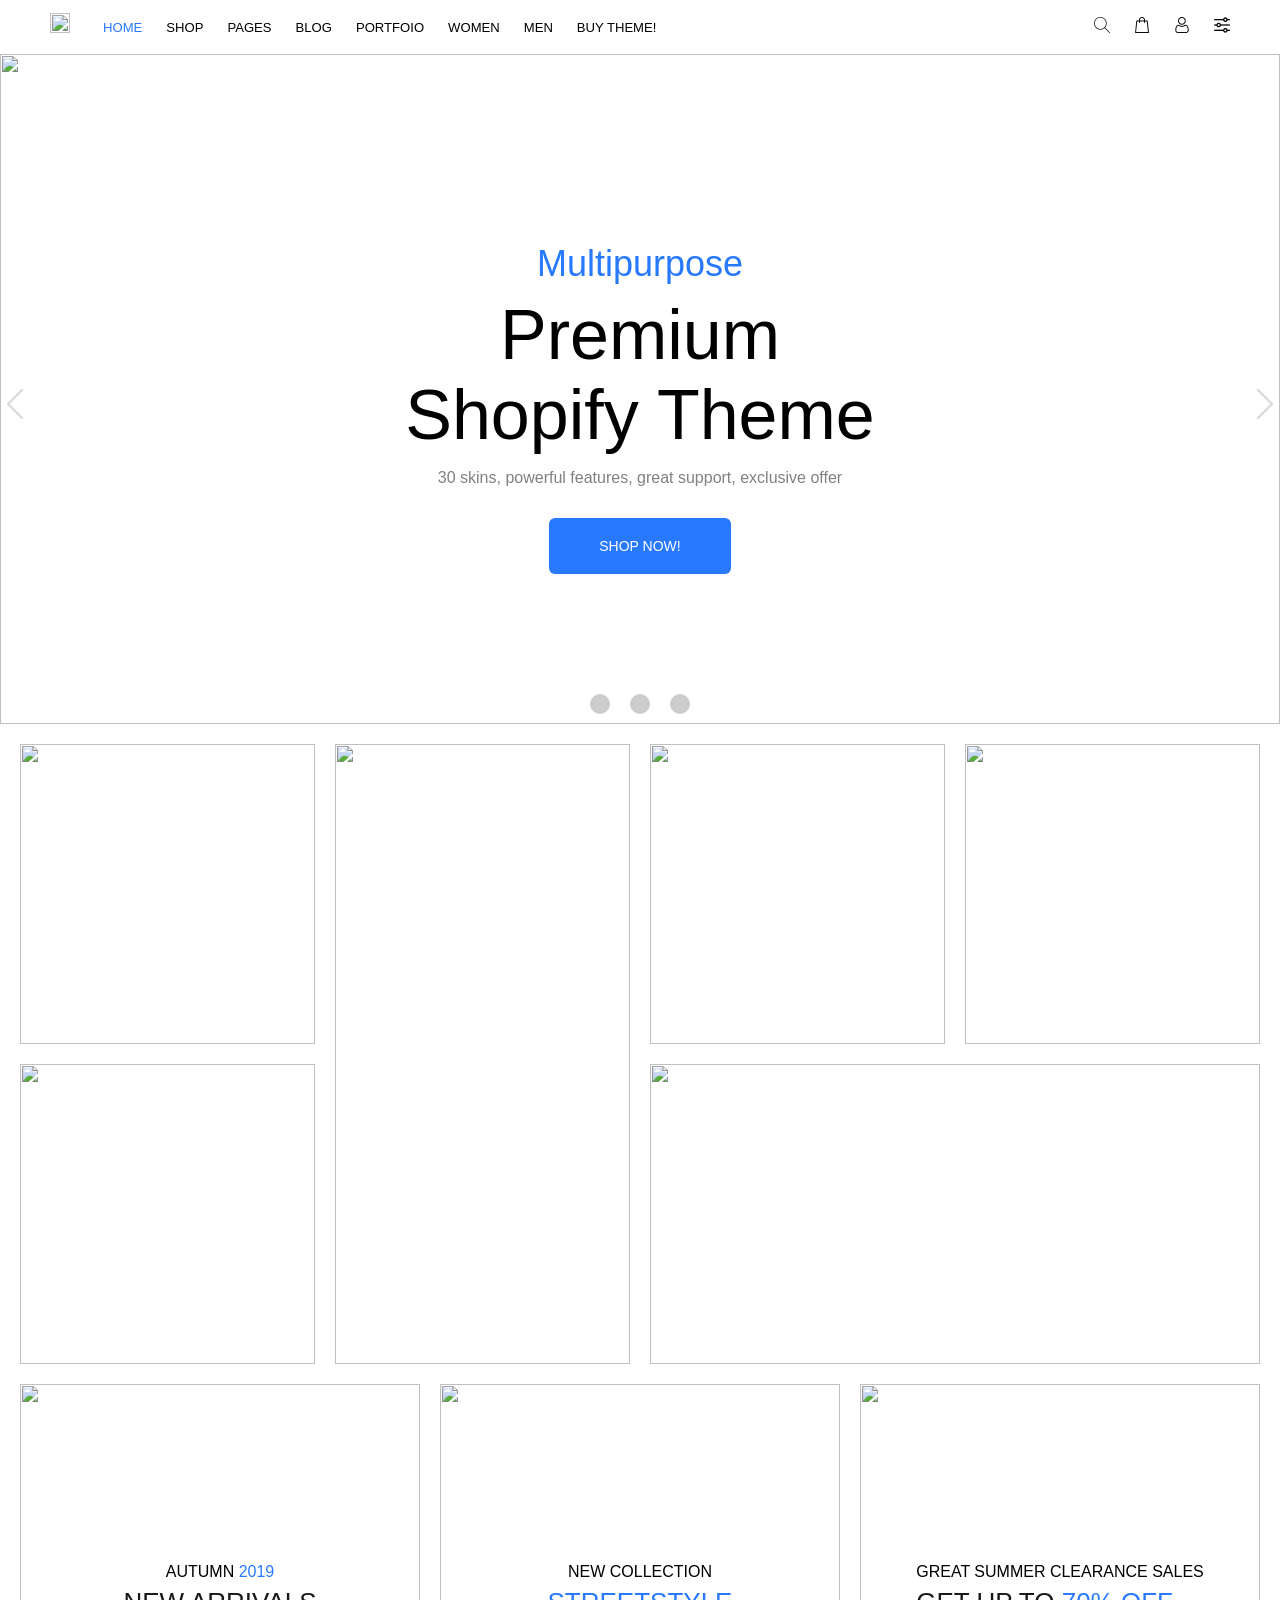
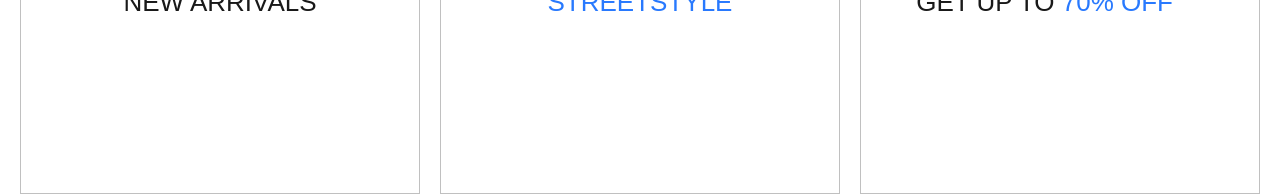
==== index.html @ a5b4224e "kiet baka" ====
<!DOCTYPE html>
<html lang="en">
  <head>
    <meta charset="UTF-8" />
    <meta http-equiv="X-UA-Compatible" content="IE=edge" />
    <meta name="viewport" content="width=device-width, initial-scale=1.0" />
    <title>Document</title>
    <link rel="stylesheet" href="style.css" />
    <link rel="stylesheet" href="font/flaticon.css" />
  </head>

  <body>
    <div class="header">
      <div class="header-container">
        <div class="header-holder">
          <div class="obj-logo">
            <a href="#" class="logo">
              <img
                src="https://cdn.shopify.com/s/files/1/0130/5041/3114/files/Logo_95x.png?v=1551529109"
                height="100%"
                width="100%"
              />
            </a>
          </div>

          <div class="obj-menu">
            <div class="menu-box">
              <nav>
                <ul>
                  <li>
                    <a href="#">home</a>

                    <div class="dropdown dropdown-home">
                      <div class="row1"></div>
                      <div class="row2">
                        <a href="#">
                          <img
                            src="https://cdn.shopify.com/s/files/1/0130/5041/3114/files/demo_mmb_1_1180x.jpg?v=1612439344"
                          />

                          <span class="row2-left">
                            Premium Customer
                            <br />
                            Support Service
                          </span>

                          <span class="row2-left-small">
                            from Power Elite Author P-themes
                          </span>
                        </a>

                        <a href="#">
                          <img
                            src="https://cdn.shopify.com/s/files/1/0130/5041/3114/files/demo_mmb_2_1180x.jpg?v=1612439344"
                          />

                          <span class="row2-right">Use Predefined Skin</span>

                          <span class="row2-right-small"
                            >to create your webstore quickly</span
                          >
                        </a>
                      </div>
                    </div>
                  </li>

                  <li>
                    <a href="#">shop</a>

                    <div class="dropdown dropdown-shop">
                      <div class="row1"></div>
                    </div>
                  </li>

                  <li class="pos">
                    <a href="#">pages</a>

                    <div class="dropdown dropdown-pages">
                      <div class="row1"></div>
                    </div>
                  </li>

                  <li class="pos">
                    <a href="#">blog</a>

                    <div class="dropdown dropdown-blog">
                      <div class="row1"></div>
                    </div>
                  </li>

                  <li class="pos">
                    <a href="#">portfoio</a>

                    <div class="dropdown dropdown-portfoio">
                      <div class="row1"></div>
                    </div>
                  </li>

                  <li>
                    <a href="#">women</a>

                    <div class="dropdown dropdown-women">
                      <div class="row1"></div>
                    </div>
                  </li>

                  <li>
                    <a href="#">men</a>

                    <div class="dropdown dropdown-men">
                      <div class="row1"></div>
                    </div>
                  </li>

                  <li class="pos">
                    <a href="#">buy theme!</a>

                    <div class="dropdown dropdown-buytheme">
                      <div class="row1"></div>
                    </div>
                  </li>
                </ul>
              </nav>
            </div>
          </div>

          <div class="obj-options">
            <div class="parent-box">
              <div class="box box-search">
                <div class="icon">
                  <a href="#"
                    ><i
                      class="flaticon-search"
                      style="transition: all 0.2s linear"
                      onmouseover="this.style.color='#2879fe'"
                      onmouseout="this.style.color='black'"
                    ></i>
                  </a>
                </div>

                <div class="drop drop1">
                  <p class="drop-search">search</p>
                </div>
              </div>
            </div>

            <div class="parent-box">
              <div class="box box-cart">
                <div class="icon">
                  <a href="#"
                    ><i
                      class="flaticon-shopping-bag"
                      style="transition: all 0.2s linear"
                      onmouseover="this.style.color='#2879fe'"
                      onmouseout="this.style.color='black'"
                    ></i>
                  </a>
                </div>

                <div class="drop drop2">
                  <p class="drop-cart">cart</p>
                </div>
              </div>
            </div>

            <div class="parent-box">
              <div class="box box-account">
                <div class="icon">
                  <a href="#"
                    ><i
                      class="flaticon-user"
                      style="transition: all 0.2s linear"
                      onmouseover="this.style.color='#2879fe'"
                      onmouseout="this.style.color='black'"
                    ></i>
                  </a>
                </div>

                <div class="drop drop3">
                  <p class="drop-user">my account</p>
                </div>
              </div>
            </div>

            <div class="parent-box">
              <div class="box box-settings">
                <div class="icon">
                  <a href="#"
                    ><i
                      class="flaticon-settings"
                      style="transition: all 0.2s linear"
                      onmouseover="this.style.color='#2879fe'"
                      onmouseout="this.style.color='black'"
                    ></i>
                  </a>
                </div>

                <div class="drop drop4">
                  <p class="drop-settings">settings</p>
                </div>
              </div>
            </div>
          </div>
        </div>
      </div>
    </div>

    <div class="slider">
      <div class="slider-image">
        <div class="image active">
          <img
            src="//cdn.shopify.com/s/files/1/0130/5041/3114/files/home1_01_9e9ee306-65ab-4e2e-9a19-c54fa8039f8a_x1024.png?v=1537467465"
            style="height: 100%; width: 100%"
          />

          <div class="middle-content middle-content1">
            <div class="first blue-text-color">multipurpose</div>

            <div class="second">
              premium<br />
              shopify theme
            </div>

            <div class="third grey-text-color">
              30 skins, powerful features, great support, exclusive offer
            </div>

            <div class="forth">
              <a href="#">shop now!</a>
            </div>
          </div>
        </div>

        <div class="image">
          <img
            src="//cdn.shopify.com/s/files/1/0130/5041/3114/files/home1_02_4c388999-0b9a-4a73-9fe7-1ca465ec8140_x1024.png?v=1537467468"
            style="height: 100%; width: 100%"
          />

          <div class="middle-content middle-content2">
            <div class="first white-text-color">ready to</div>

            <div class="second white-text-color">
              use unique<br />
              demos
            </div>

            <div class="third">Optimized for speed, website that sells</div>

            <div class="forth">
              <a href="#">shop now!</a>
            </div>
          </div>
        </div>

        <div class="image" style="overflow: hidden; display: inline-block">
          <div class="video-container">
            <video muted="false" autoplay loop>
              <source src="i_video.mp4" />
            </video>
          </div>

          <div class="middle-content middle-content3">
            <div class="first white-text-color">oberlo</div>

            <div class="second white-text-color">
              find products for<br />
              your shop
            </div>

            <div class="third white-text-color">
              Oberlo allows you to easily import dropshipped products directly
              into your ecommerce store
            </div>

            <div class="forth">
              <a href="#">shop now!</a>
            </div>
          </div>
        </div>
      </div>

      <span id="btn-prev"
        ><i
          class="flaticon-left-arrow"
          style="color: #a5a5a5"
          onmouseover="this.style.color='black'"
          onmouseout="this.style.color='#a5a5a5'"
        ></i
      ></span>

      <span id="btn-next"
        ><i
          class="flaticon-next"
          style="color: #a5a5a5"
          onmouseover="this.style.color='black'"
          onmouseout="this.style.color='#a5a5a5'"
        ></i
      ></span>

      <ul>
        <li></li>
        <li></li>
        <li></li>
      </ul>
    </div>

    <div class="body-content-container">
      <div class="demo1">
        <div class="demo1-container">
          <div class="item left">
            <div class="iteml left-1">
              <div class="iteml1 left-1-top">
                <a href="#"
                  ><img
                    src="https://cdn.shopify.com/s/files/1/0130/5041/3114/files/demo01_03_354x.jpg?v=1542298540%201x,//cdn.shopify.com/s/files/1/0130/5041/3114/files/demo01_03_708x.jpg?v=1542298540%202x"
                    width="100%"
                    height="100%"
                  />
                </a>
              </div>

              <div class="iteml1 left-1-bottom">
                <a href="#"
                  ><img
                    src="//cdn.shopify.com/s/files/1/0130/5041/3114/files/demo01_04_354x.jpg?v=1542298540 1x,//cdn.shopify.com/s/files/1/0130/5041/3114/files/demo01_04_708x.jpg?v=1542298540 2x"
                    width="100%"
                    height="100%"
                  />
                </a>
              </div>
            </div>

            <div class="iteml left-2">
              <a href="#"
                ><img
                  src="//cdn.shopify.com/s/files/1/0130/5041/3114/files/demo01_06_354x.jpg?v=1542298540 1x,//cdn.shopify.com/s/files/1/0130/5041/3114/files/demo01_06_708x.jpg?v=1542298540 2x"
                  width="100%"
                  height="100%"
                />
              </a>
            </div>
          </div>

          <div class="item right">
            <div class="itemr right-top">
              <div class="itemrt right-top-1">
                <a href="#"
                  ><img
                    src="//cdn.shopify.com/s/files/1/0130/5041/3114/files/demo01_05_354x.jpg?v=1542298540 1x,//cdn.shopify.com/s/files/1/0130/5041/3114/files/demo01_05_708x.jpg?v=1542298540 2x"
                    width="100%"
                    height="100%"
                  />
                </a>
              </div>

              <div class="itemrt right-top-2">
                <a href="#"
                  ><img
                    src="//cdn.shopify.com/s/files/1/0130/5041/3114/files/demo01_07_354x.jpg?v=1542298540 1x,//cdn.shopify.com/s/files/1/0130/5041/3114/files/demo01_07_708x.jpg?v=1542298540 2x"
                    width="100%"
                    height="100%"
                  />
                </a>
              </div>
            </div>

            <div class="itemr right-bottom">
              <a href="#"
                ><img
                  src="//cdn.shopify.com/s/files/1/0130/5041/3114/files/demo01_08_730x.jpg?v=1542298540 1x,//cdn.shopify.com/s/files/1/0130/5041/3114/files/demo01_08_1460x.jpg?v=1542298540 2x"
                  width="100%"
                  height="100%"
                />
              </a>
            </div>
          </div>
        </div>
      </div>

      <div class="demo2">
        <div class="demo2-container"></div>
      </div>

      <div class="demo3">
        <div class="demo3-container"></div>
      </div>
    </div>
  </body>
  <script src="https://ajax.googleapis.com/ajax/libs/jquery/3.5.1/jquery.min.js"></script>
  <script src="js.js"></script>
</html>
---- style.css ----
* {
  margin: 0;
  padding: 0;
  -webkit-box-sizing: border-box;
          box-sizing: border-box;
  color: black;
  font-family: "Hind", sans-serif;
}

a {
  text-decoration: none;
  outline: none;
  background-color: transparent;
}

li {
  list-style: none;
}

.white-text-color {
  color: white;
}

.blue-text-color {
  color: #2879fe;
}

.grey-text-color {
  color: grey;
}

@media (min-width: 576px) {
  .header-container {
    max-width: 546px;
  }
}

@media (min-width: 791px) {
  .header-container {
    max-width: 770px;
  }
}

@media (min-width: 1025px) {
  .header-container {
    max-width: 990px;
  }
}

@media (min-width: 1230px) {
  .header-container {
    max-width: 1200px;
  }
}

.header {
  position: relative;
}

.header .header-container {
  padding-right: 10px;
  padding-left: 10px;
  margin-right: auto;
  margin-left: auto;
}

.header .header-container .header-holder {
  display: -webkit-box;
  display: -ms-flexbox;
  display: flex;
  width: 100%;
  -ms-flex-wrap: wrap;
      flex-wrap: wrap;
  position: relative;
  -webkit-box-align: center;
      -ms-flex-align: center;
          align-items: center;
  -webkit-box-pack: justify;
      -ms-flex-pack: justify;
          justify-content: space-between;
}

.header .header-container .header-holder .obj-logo .logo {
  margin-top: 13px;
  margin-bottom: 17px;
  margin-right: 33px;
  display: -webkit-inline-box;
  display: -ms-inline-flexbox;
  display: inline-flex;
}

.header .header-container .header-holder .obj-menu {
  -webkit-box-flex: 2;
      -ms-flex: 2 1 auto;
          flex: 2 1 auto;
}

.header .header-container .header-holder .obj-menu .menu-box {
  padding-top: 0;
  padding-bottom: 0;
  display: inline-block;
}

.header .header-container .header-holder .obj-menu .menu-box nav ul {
  display: -webkit-box;
  display: -ms-flexbox;
  display: flex;
}

.header .header-container .header-holder .obj-menu .menu-box nav ul .pos {
  position: relative;
}

.header .header-container .header-holder .obj-menu .menu-box nav ul li {
  display: inline-block;
}

.header .header-container .header-holder .obj-menu .menu-box nav ul li:first-child a {
  padding-left: 0;
  color: #2879fe;
}

.header .header-container .header-holder .obj-menu .menu-box nav ul li:last-child a {
  padding-right: 0;
}

.header .header-container .header-holder .obj-menu .menu-box nav ul li:hover .dropdown {
  opacity: 1;
  visibility: visible;
}

.header .header-container .header-holder .obj-menu .menu-box nav ul li a {
  display: -webkit-inline-box;
  display: -ms-inline-flexbox;
  display: inline-flex;
  -webkit-transition: all 0.2s linear;
  transition: all 0.2s linear;
  font-size: 13.1px;
  padding: 8px 12px;
  color: black;
  white-space: nowrap;
  text-transform: uppercase;
}

.header .header-container .header-holder .obj-menu .menu-box nav ul li a:hover {
  color: #2879fe;
}

.header .header-container .header-holder .obj-menu .menu-box nav ul li .dropdown {
  background-color: white;
  position: absolute;
  left: 0;
  height: auto;
  top: 80%;
  z-index: 2;
  padding: 33px 39px 39px 39px;
  -webkit-box-shadow: 0 0 10px 0 rgba(0, 0, 0, 0.08);
          box-shadow: 0 0 10px 0 rgba(0, 0, 0, 0.08);
  display: -webkit-box;
  display: -ms-flexbox;
  display: flex;
  -webkit-box-pack: justify;
      -ms-flex-pack: justify;
          justify-content: space-between;
  -webkit-box-orient: vertical;
  -webkit-box-direction: normal;
      -ms-flex-direction: column;
          flex-direction: column;
  overflow-x: hidden;
  opacity: 0;
  visibility: hidden;
  -webkit-transition: 0.2s;
  transition: 0.2s;
}

.header .header-container .header-holder .obj-menu .menu-box nav ul li .dropdown .row1 {
  display: -webkit-box;
  display: -ms-flexbox;
  display: flex;
  -webkit-box-pack: justify;
      -ms-flex-pack: justify;
          justify-content: space-between;
}

.header .header-container .header-holder .obj-menu .menu-box nav ul li .dropdown .row1 .col .col-title {
  margin-bottom: 15px;
}

.header .header-container .header-holder .obj-menu .menu-box nav ul li .dropdown .row1 .col .col-title a {
  text-transform: uppercase;
  color: black;
  padding: 0;
  margin: 0;
}

.header .header-container .header-holder .obj-menu .menu-box nav ul li .dropdown .row1 .col .col-title a:hover {
  color: #2879fe;
}

.header .header-container .header-holder .obj-menu .menu-box nav ul li .dropdown .row1 .col .megaMenu {
  display: -webkit-box;
  display: -ms-flexbox;
  display: flex;
  -webkit-box-orient: vertical;
  -webkit-box-direction: normal;
      -ms-flex-direction: column;
          flex-direction: column;
}

.header .header-container .header-holder .obj-menu .menu-box nav ul li .dropdown .row1 .col .megaMenu li {
  padding: 5px 0;
}

.header .header-container .header-holder .obj-menu .menu-box nav ul li .dropdown .row1 .col .megaMenu li:first-child {
  padding-top: 0;
}

.header .header-container .header-holder .obj-menu .menu-box nav ul li .dropdown .row1 .col .megaMenu li:last-child {
  padding-bottom: 0;
}

.header .header-container .header-holder .obj-menu .menu-box nav ul li .dropdown .row1 .col .megaMenu li a {
  display: block;
  padding: 0 0;
  position: relative;
}

.header .header-container .header-holder .obj-menu .menu-box nav ul li .dropdown .row1 .col .megaMenu li a .pr-span {
  display: block;
  padding-right: 20px;
  line-height: 19px;
  text-transform: capitalize;
  color: #777777;
  white-space: initial;
}

.header .header-container .header-holder .obj-menu .menu-box nav ul li .dropdown .row1 .col .megaMenu li a .pr-span:hover {
  color: #2879fe;
}

.header .header-container .header-holder .obj-menu .menu-box nav ul li .dropdown .row1 .col .megaMenu li a .pr-span .special-span {
  padding: 2px 4px;
  border-radius: 3px;
}

.header .header-container .header-holder .obj-menu .menu-box nav ul li .dropdown .row1 .col .megaMenu li a img {
  opacity: 0;
  visibility: hidden;
  position: absolute;
  top: -4px;
  right: -15%;
  z-index: 3;
  max-width: 141px;
}

.header .header-container .header-holder .obj-menu .menu-box nav ul li .dropdown .row1 .col .megaMenu li:hover a img {
  opacity: 1;
  visibility: visible;
}

.header .header-container .header-holder .obj-menu .menu-box nav ul li .dropdown .row2 {
  margin-top: 35px;
  display: -webkit-box;
  display: -ms-flexbox;
  display: flex;
  -webkit-box-pack: justify;
      -ms-flex-pack: justify;
          justify-content: space-between;
}

.header .header-container .header-holder .obj-menu .menu-box nav ul li .dropdown .row2 a {
  position: relative;
  -ms-flex-preferred-size: 48%;
      flex-basis: 48%;
  margin: 0;
  padding: 0;
  -webkit-transition: none;
  transition: none;
}

.header .header-container .header-holder .obj-menu .menu-box nav ul li .dropdown .row2 a img {
  width: 100%;
  height: 100%;
}

.header .header-container .header-holder .obj-menu .menu-box nav ul li .dropdown .row2 a .row2-left {
  position: absolute;
  left: 6%;
  top: 16%;
  font-size: 28px;
}

.header .header-container .header-holder .obj-menu .menu-box nav ul li .dropdown .row2 a .row2-left-small {
  position: absolute;
  font-size: 16px;
  left: 6%;
  top: 70%;
}

.header .header-container .header-holder .obj-menu .menu-box nav ul li .dropdown .row2 a .row2-right {
  position: absolute;
  font-size: 32px;
  left: 5%;
  top: 28%;
}

.header .header-container .header-holder .obj-menu .menu-box nav ul li .dropdown .row2 a .row2-right-small {
  position: absolute;
  font-size: 16px;
  left: 6%;
  top: 56%;
}

.header .header-container .header-holder .obj-menu .menu-box nav ul li .dropdown-home {
  width: 100%;
  overflow-y: scroll;
}

.header .header-container .header-holder .obj-menu .menu-box nav ul li .dropdown-shop {
  width: 100%;
}

.header .header-container .header-holder .obj-menu .menu-box nav ul li .dropdown-pages {
  width: 285px;
  top: 100%;
  left: -40%;
}

.header .header-container .header-holder .obj-menu .menu-box nav ul li .dropdown-pages .row1 .col-title {
  display: none;
}

.header .header-container .header-holder .obj-menu .menu-box nav ul li .dropdown-blog {
  height: 458px;
  width: 286px;
  top: 100%;
  left: -45%;
}

.header .header-container .header-holder .obj-menu .menu-box nav ul li .dropdown-blog .row1 {
  height: 100%;
  -webkit-box-orient: vertical;
  -webkit-box-direction: normal;
      -ms-flex-direction: column;
          flex-direction: column;
}

.header .header-container .header-holder .obj-menu .menu-box nav ul li .dropdown-portfoio {
  height: 400px;
  top: 100%;
  left: -35%;
  width: 287px;
}

.header .header-container .header-holder .obj-menu .menu-box nav ul li .dropdown-portfoio .row1 {
  height: 100%;
  -webkit-box-orient: vertical;
  -webkit-box-direction: normal;
      -ms-flex-direction: column;
          flex-direction: column;
}

.header .header-container .header-holder .obj-menu .menu-box nav ul li .dropdown-women {
  width: 100%;
}

.header .header-container .header-holder .obj-menu .menu-box nav ul li .dropdown-men {
  width: 100%;
}

.header .header-container .header-holder .obj-menu .menu-box nav ul li .dropdown-buytheme {
  width: 256px;
  top: 100%;
  left: -33%;
}

.header .header-container .header-holder .obj-menu .menu-box nav ul li .dropdown-buytheme .row1 .col-title {
  display: none;
}

.header .header-container .header-holder .obj-options {
  display: -webkit-box;
  display: -ms-flexbox;
  display: flex;
  -webkit-box-pack: justify;
      -ms-flex-pack: justify;
          justify-content: space-between;
  -webkit-box-align: center;
      -ms-flex-align: center;
          align-items: center;
}

.header .header-container .header-holder .obj-options .parent-box:first-child .box .icon a i {
  padding-left: 0;
}

.header .header-container .header-holder .obj-options .parent-box:last-child .box .icon a i {
  padding-right: 0;
}

.header .header-container .header-holder .obj-options .parent-box .box {
  position: relative;
}

.header .header-container .header-holder .obj-options .parent-box .box:hover .drop {
  opacity: 1;
  visibility: visible;
}

.header .header-container .header-holder .obj-options .parent-box .box .icon a {
  display: -webkit-inline-box;
  display: -ms-inline-flexbox;
  display: inline-flex;
  font-size: 16px;
}

.header .header-container .header-holder .obj-options .parent-box .box .icon a i {
  padding: 8px 12px;
}

.header .header-container .header-holder .obj-options .parent-box .box .drop {
  position: absolute;
  background-color: white;
  border-radius: 4px;
  opacity: 0;
  z-index: 2;
  visibility: hidden;
  bottom: -75%;
  -webkit-transform: translate(-50%, 50%);
          transform: translate(-50%, 50%);
}

.header .header-container .header-holder .obj-options .parent-box .box .drop p {
  white-space: nowrap;
  text-transform: capitalize;
  position: relative;
  padding: 4px 8px;
  font-size: small;
}

.header .header-container .header-holder .obj-options .parent-box .box .drop p::before, .header .header-container .header-holder .obj-options .parent-box .box .drop p::after {
  position: absolute;
  content: "";
  height: 10px;
  width: 10px;
  -webkit-transform: rotate(45deg);
          transform: rotate(45deg);
  background-color: white;
}

.header .header-container .header-holder .obj-options .parent-box .box .drop p::after {
  width: 14.14213562373095px;
  height: 7.061067811865475px;
  -webkit-transform: none;
          transform: none;
  background-color: white;
}

.header .header-container .header-holder .obj-options .parent-box .box .drop1 {
  left: 33%;
}

.header .header-container .header-holder .obj-options .parent-box .box .drop1 .drop-search::before, .header .header-container .header-holder .obj-options .parent-box .box .drop1 .drop-search::after {
  top: -25%;
  left: 40%;
}

.header .header-container .header-holder .obj-options .parent-box .box .drop1 .drop-search::after {
  top: 0;
  left: 36%;
}

.header .header-container .header-holder .obj-options .parent-box .box .drop2 {
  left: 45%;
}

.header .header-container .header-holder .obj-options .parent-box .box .drop2 .drop-cart::before, .header .header-container .header-holder .obj-options .parent-box .box .drop2 .drop-cart::after {
  top: -25%;
  left: 40%;
}

.header .header-container .header-holder .obj-options .parent-box .box .drop2 .drop-cart::after {
  top: 0;
  left: 35%;
}

.header .header-container .header-holder .obj-options .parent-box .box .drop3 {
  left: 60%;
}

.header .header-container .header-holder .obj-options .parent-box .box .drop3 .drop-user::before, .header .header-container .header-holder .obj-options .parent-box .box .drop3 .drop-user::after {
  top: -25%;
  left: 40%;
}

.header .header-container .header-holder .obj-options .parent-box .box .drop3 .drop-user::after {
  top: 0;
  left: 38%;
}

.header .header-container .header-holder .obj-options .parent-box .box .drop4 {
  left: 75%;
}

.header .header-container .header-holder .obj-options .parent-box .box .drop4 .drop-settings::before, .header .header-container .header-holder .obj-options .parent-box .box .drop4 .drop-settings::after {
  top: -25%;
  left: 40%;
}

.header .header-container .header-holder .obj-options .parent-box .box .drop4 .drop-settings::after {
  top: 0;
  left: 36%;
}

.slider {
  height: 670px;
  position: relative;
  overflow-x: hidden;
}

.slider .slider-image {
  height: 100%;
  overflow: hidden;
}

.slider .slider-image .image {
  width: 100%;
  height: 100%;
  position: absolute;
  top: 0px;
  left: 0px;
  opacity: 0;
  visibility: hidden;
}

.slider .slider-image .image .middle-content {
  position: absolute;
  top: 50%;
  left: 50%;
  -webkit-transform: translate(-50%, -50%);
          transform: translate(-50%, -50%);
  display: -webkit-box;
  display: -ms-flexbox;
  display: flex;
  -webkit-box-pack: justify;
      -ms-flex-pack: justify;
          justify-content: space-between;
  padding-top: 20px;
  -webkit-box-orient: vertical;
  -webkit-box-direction: normal;
      -ms-flex-direction: column;
          flex-direction: column;
  -webkit-box-align: center;
      -ms-flex-align: center;
          align-items: center;
  width: auto;
  height: auto;
  white-space: normal;
}

.slider .slider-image .image .middle-content .first {
  font-size: 36px;
  text-transform: capitalize;
}

.slider .slider-image .image .middle-content .second {
  margin-top: -30px;
  text-transform: capitalize;
  font-size: 70px;
  text-align: center;
}

.slider .slider-image .image .middle-content .third {
  margin-top: -25px;
  font-size: 16px;
}

.slider .slider-image .image .middle-content .forth {
  margin-top: 10px;
}

.slider .slider-image .image .middle-content .forth a {
  text-transform: uppercase;
  font-size: 14px;
  text-align: center;
  outline: none;
  padding: 20px 50px;
  color: white;
  background: #2879fe;
  border-radius: 6px;
  text-decoration: none;
}

.slider .slider-image .image .middle-content .forth a:hover {
  background-color: #2267d8;
}

.slider .slider-image .image .video-container {
  position: relative;
  padding-top: 56.25%;
}

.slider .slider-image .image .video-container video {
  position: absolute;
  top: 0;
  left: 0;
  height: 100%;
}

.slider .slider-image .image .middle-content1 {
  width: 470px;
  height: 332px;
}

.slider .slider-image .image .middle-content2 {
  width: 454px;
  height: 332px;
}

.slider .slider-image .image .middle-content3 {
  width: 647px;
  height: 332px;
}

.slider .slider-image .active {
  opacity: 1;
  visibility: visible;
}

.slider .slider-image .x-to-left {
  -webkit-animation: x-to-left 1s forwards;
          animation: x-to-left 1s forwards;
}

.slider .slider-image .left-to-x {
  -webkit-animation: left-to-x 1s forwards;
          animation: left-to-x 1s forwards;
}

.slider .slider-image .x-to-right {
  -webkit-animation: x-to-right 1s forwards;
          animation: x-to-right 1s forwards;
}

.slider .slider-image .right-to-x {
  -webkit-animation: right-to-x 1s forwards;
          animation: right-to-x 1s forwards;
}

.slider span {
  opacity: 0.4;
  font-size: 30px;
  position: absolute;
}

.slider span i {
  -webkit-transition: 0.5s;
  transition: 0.5s;
}

.slider #btn-prev {
  top: 50%;
  left: 0%;
  z-index: 3;
  cursor: pointer;
}

.slider #btn-next {
  top: 50%;
  right: 0%;
  z-index: 3;
  cursor: pointer;
}

.slider ul {
  position: absolute;
  z-index: 3;
  width: 100px;
  bottom: 10px;
  left: 50%;
  -webkit-transform: translateX(-50%);
          transform: translateX(-50%);
  display: -webkit-box;
  display: -ms-flexbox;
  display: flex;
  -webkit-box-pack: justify;
      -ms-flex-pack: justify;
          justify-content: space-between;
}

.slider ul li {
  width: 20px;
  height: 20px;
  border-radius: 50%;
  background-color: rgba(0, 0, 0, 0.2);
  list-style: none;
  cursor: pointer;
  -webkit-transition: 0.6s;
  transition: 0.6s;
}

.slider ul li:hover {
  background-color: rgba(0, 0, 0, 0.3);
}

@-webkit-keyframes x-to-left {
  from {
    -webkit-transform: translateX(0%);
            transform: translateX(0%);
  }
  to {
    -webkit-transform: translateX(-100%);
            transform: translateX(-100%);
  }
}

@keyframes x-to-left {
  from {
    -webkit-transform: translateX(0%);
            transform: translateX(0%);
  }
  to {
    -webkit-transform: translateX(-100%);
            transform: translateX(-100%);
  }
}

@-webkit-keyframes left-to-x {
  from {
    -webkit-transform: translateX(100%);
            transform: translateX(100%);
  }
  to {
    -webkit-transform: translateX(0%);
            transform: translateX(0%);
  }
}

@keyframes left-to-x {
  from {
    -webkit-transform: translateX(100%);
            transform: translateX(100%);
  }
  to {
    -webkit-transform: translateX(0%);
            transform: translateX(0%);
  }
}

@-webkit-keyframes x-to-right {
  from {
    -webkit-transform: translateX(0%);
            transform: translateX(0%);
  }
  to {
    -webkit-transform: translateX(100%);
            transform: translateX(100%);
  }
}

@keyframes x-to-right {
  from {
    -webkit-transform: translateX(0%);
            transform: translateX(0%);
  }
  to {
    -webkit-transform: translateX(100%);
            transform: translateX(100%);
  }
}

@-webkit-keyframes right-to-x {
  from {
    -webkit-transform: translateX(-100%);
            transform: translateX(-100%);
  }
  to {
    -webkit-transform: translateX(0%);
            transform: translateX(0%);
  }
}

@keyframes right-to-x {
  from {
    -webkit-transform: translateX(-100%);
            transform: translateX(-100%);
  }
  to {
    -webkit-transform: translateX(0%);
            transform: translateX(0%);
  }
}

.body-content-container {
  margin: 0 20px;
}

.body-content-container .demo1 {
  margin-top: 20px;
}

.body-content-container .demo1 .demo1-container {
  display: -webkit-box;
  display: -ms-flexbox;
  display: flex;
  -webkit-box-pack: justify;
      -ms-flex-pack: justify;
          justify-content: space-between;
}

.body-content-container .demo1 .demo1-container .item {
  -ms-flex-preferred-size: calc(100% / 2);
      flex-basis: calc(100% / 2);
  margin-right: 20px;
}

.body-content-container .demo1 .demo1-container .item:last-child {
  margin-right: 0;
}

.body-content-container .demo1 .demo1-container .left {
  height: 620px;
  display: -webkit-box;
  display: -ms-flexbox;
  display: flex;
  -webkit-box-pack: justify;
      -ms-flex-pack: justify;
          justify-content: space-between;
}

.body-content-container .demo1 .demo1-container .left .iteml {
  -ms-flex-preferred-size: calc(100% / 2);
      flex-basis: calc(100% / 2);
  margin-right: 20px;
  overflow: hidden;
}

.body-content-container .demo1 .demo1-container .left .iteml:last-child {
  margin-right: 0;
}

.body-content-container .demo1 .demo1-container .left .iteml a img {
  -webkit-transition: 2s;
  transition: 2s;
}

.body-content-container .demo1 .demo1-container .left .iteml a img:hover {
  -webkit-transform: scale(1.1);
          transform: scale(1.1);
}

.body-content-container .demo1 .demo1-container .left .left-1 {
  display: -webkit-box;
  display: -ms-flexbox;
  display: flex;
  -webkit-box-orient: vertical;
  -webkit-box-direction: normal;
      -ms-flex-direction: column;
          flex-direction: column;
  -webkit-box-pack: justify;
      -ms-flex-pack: justify;
          justify-content: space-between;
}

.body-content-container .demo1 .demo1-container .left .left-1 .iteml1 {
  -ms-flex-preferred-size: calc(100% / 2);
      flex-basis: calc(100% / 2);
  margin-bottom: 20px;
  overflow: hidden;
}

.body-content-container .demo1 .demo1-container .left .left-1 .iteml1:last-child {
  margin-bottom: 0;
}

.body-content-container .demo1 .demo1-container .left .left-1 .iteml1 a img {
  -webkit-transition: 2s;
  transition: 2s;
}

.body-content-container .demo1 .demo1-container .left .left-1 .iteml1 a img:hover {
  -webkit-transform: scale(1.1);
          transform: scale(1.1);
}

.body-content-container .demo1 .demo1-container .right {
  height: 620px;
  display: -webkit-box;
  display: -ms-flexbox;
  display: flex;
  -webkit-box-orient: vertical;
  -webkit-box-direction: normal;
      -ms-flex-direction: column;
          flex-direction: column;
  -webkit-box-pack: justify;
      -ms-flex-pack: justify;
          justify-content: space-between;
}

.body-content-container .demo1 .demo1-container .right .itemr {
  -ms-flex-preferred-size: calc(100% / 2);
      flex-basis: calc(100% / 2);
  margin-bottom: 20px;
  overflow: hidden;
}

.body-content-container .demo1 .demo1-container .right .itemr:last-child {
  margin-bottom: 0;
}

.body-content-container .demo1 .demo1-container .right .itemr a img {
  -webkit-transition: 2s;
  transition: 2s;
}

.body-content-container .demo1 .demo1-container .right .itemr a img:hover {
  -webkit-transform: scale(1.1);
          transform: scale(1.1);
}

.body-content-container .demo1 .demo1-container .right .right-top {
  display: -webkit-box;
  display: -ms-flexbox;
  display: flex;
  -webkit-box-pack: justify;
      -ms-flex-pack: justify;
          justify-content: space-between;
}

.body-content-container .demo1 .demo1-container .right .right-top .itemrt {
  -ms-flex-preferred-size: calc(100% / 2);
      flex-basis: calc(100% / 2);
  overflow: hidden;
  margin-right: 20px;
}

.body-content-container .demo1 .demo1-container .right .right-top .itemrt:last-child {
  margin-right: 0;
}

.body-content-container .demo1 .demo1-container .right .right-top .itemrt a img {
  -webkit-transition: 2s;
  transition: 2s;
}

.body-content-container .demo1 .demo1-container .right .right-top .itemrt a img:hover {
  -webkit-transform: scale(1.1);
          transform: scale(1.1);
}

.body-content-container .demo3 {
  margin-top: 20px;
}

.body-content-container .demo3 .demo3-container {
  display: -webkit-box;
  display: -ms-flexbox;
  display: flex;
  -webkit-box-pack: justify;
      -ms-flex-pack: justify;
          justify-content: space-between;
}

.body-content-container .demo3 .demo3-container .image {
  -ms-flex-preferred-size: calc(100% / 3);
      flex-basis: calc(100% / 3);
  height: 410px;
  position: relative;
  overflow: hidden;
  margin-right: 20px;
}

.body-content-container .demo3 .demo3-container .image:last-child {
  margin-right: 0;
}

.body-content-container .demo3 .demo3-container .image a {
  display: block;
  z-index: 2;
  position: relative;
  width: 100%;
  height: 100%;
}

.body-content-container .demo3 .demo3-container .image a .product-description {
  display: -webkit-box;
  display: -ms-flexbox;
  display: flex;
  -webkit-box-pack: center;
      -ms-flex-pack: center;
          justify-content: center;
  -webkit-box-align: center;
      -ms-flex-align: center;
          align-items: center;
  height: 100%;
  width: 100%;
  position: absolute;
  left: 0;
  top: 0;
  z-index: 1;
}

.body-content-container .demo3 .demo3-container .image a .product-description:hover .product-content {
  -webkit-transform: scale(1.2);
          transform: scale(1.2);
}

.body-content-container .demo3 .demo3-container .image a .product-description:hover + img {
  -webkit-transform: scale(1.1);
          transform: scale(1.1);
}

.body-content-container .demo3 .demo3-container .image a .product-description .product-content {
  height: auto;
  width: auto;
  background-color: rgba(255, 255, 255, 0.9);
  border-radius: 6px;
  padding: 27px;
  -webkit-transition: 0.5s;
  transition: 0.5s;
}

.body-content-container .demo3 .demo3-container .image a .product-description .product-content .title-small {
  text-transform: uppercase;
  font-size: 16px;
  font-weight: 500;
  line-height: 26px;
  text-align: center;
}

.body-content-container .demo3 .demo3-container .image a .product-description .product-content .title-large {
  color: #191919;
  text-transform: uppercase;
  font-weight: 500;
  font-size: 26px;
  line-height: 34px;
}

.body-content-container .demo3 .demo3-container .image a img {
  -webkit-transition: 2s;
  transition: 2s;
  width: 100%;
  height: 100%;
}
/*# sourceMappingURL=style.css.map */
---- font/flaticon.css ----
@charset "UTF-8";
@font-face {
  font-family: "flaticon";
  src: url("./flaticon.ttf?5146cef5cb9421090a6cb1ea6bc53397") format("truetype"), url("./flaticon.woff?5146cef5cb9421090a6cb1ea6bc53397") format("woff"), url("./flaticon.woff2?5146cef5cb9421090a6cb1ea6bc53397") format("woff2"), url("./flaticon.eot?5146cef5cb9421090a6cb1ea6bc53397#iefix") format("embedded-opentype"), url("./flaticon.svg?5146cef5cb9421090a6cb1ea6bc53397#flaticon") format("svg");
}

i[class^="flaticon-"]:before, i[class*=" flaticon-"]:before {
  font-family: flaticon !important;
  font-style: normal;
  font-weight: normal !important;
  font-variant: normal;
  text-transform: none;
  line-height: 1;
  -webkit-font-smoothing: antialiased;
  -moz-osx-font-smoothing: grayscale;
}

.flaticon-left-arrow:before {
  content: "";
}

.flaticon-next:before {
  content: "";
}

.flaticon-search:before {
  content: "";
}

.flaticon-settings:before {
  content: "";
}

.flaticon-shopping-bag:before {
  content: "";
}

.flaticon-user:before {
  content: "";
}
/*# sourceMappingURL=flaticon.css.map */
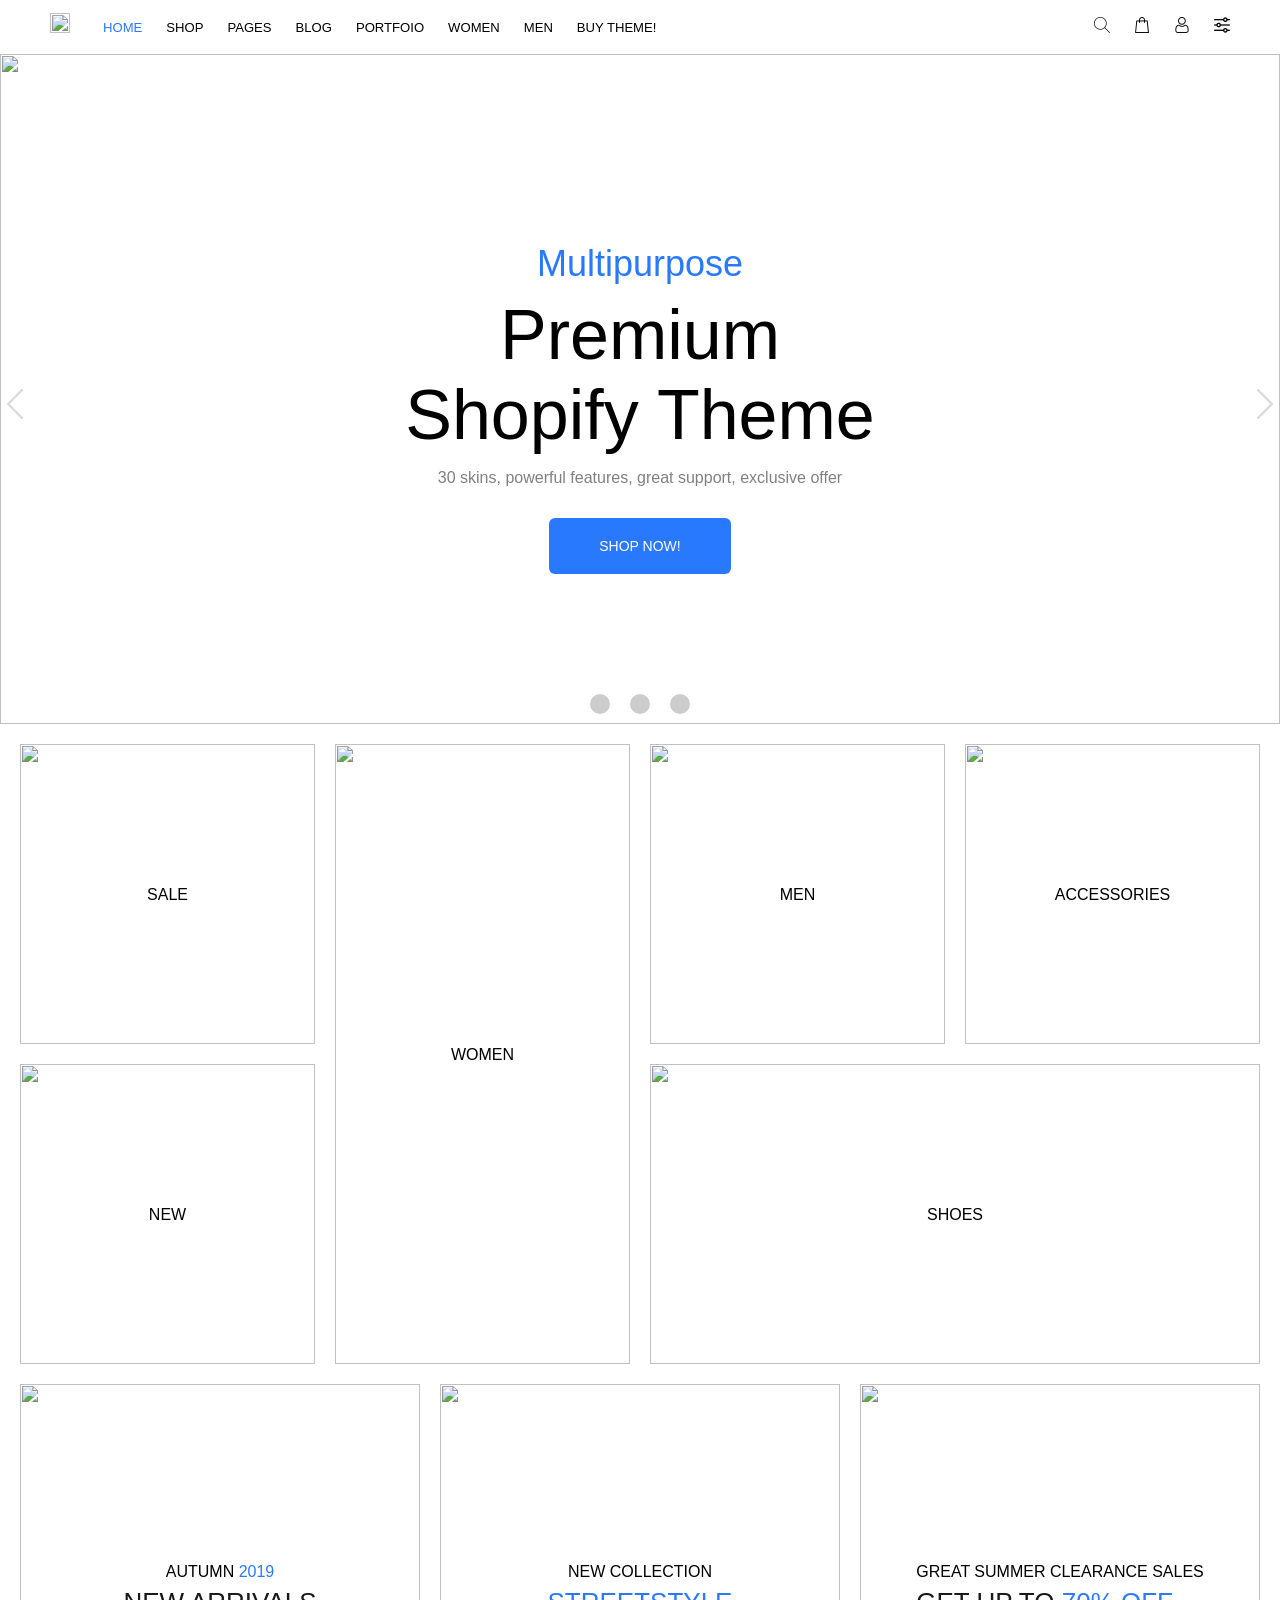
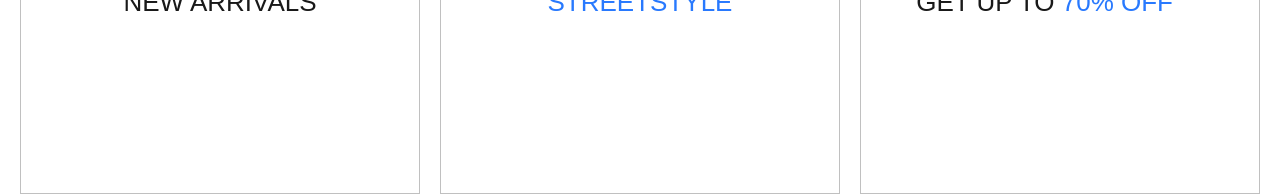
==== commit bab19c6e: "kiet baka" ====
--- a/index.html
+++ b/index.html
@@ -311,32 +311,44 @@
           <div class="item left">
             <div class="iteml left-1">
               <div class="iteml1 left-1-top">
-                <a href="#"
-                  ><img
+                <a href="#">
+                  <div class="item-description">
+                    <div class="item-content">
+                      <div class="title-small">sale</div>
+                    </div>
+                  </div>
+
+                  <img
                     src="https://cdn.shopify.com/s/files/1/0130/5041/3114/files/demo01_03_354x.jpg?v=1542298540%201x,//cdn.shopify.com/s/files/1/0130/5041/3114/files/demo01_03_708x.jpg?v=1542298540%202x"
-                    width="100%"
-                    height="100%"
                   />
                 </a>
               </div>
 
               <div class="iteml1 left-1-bottom">
-                <a href="#"
-                  ><img
+                <a href="#">
+                  <div class="item-description">
+                    <div class="item-content">
+                      <div class="title-small">new</div>
+                    </div>
+                  </div>
+
+                  <img
                     src="//cdn.shopify.com/s/files/1/0130/5041/3114/files/demo01_04_354x.jpg?v=1542298540 1x,//cdn.shopify.com/s/files/1/0130/5041/3114/files/demo01_04_708x.jpg?v=1542298540 2x"
-                    width="100%"
-                    height="100%"
                   />
                 </a>
               </div>
             </div>
 
             <div class="iteml left-2">
-              <a href="#"
-                ><img
+              <a href="#">
+                <div class="item-description">
+                  <div class="item-content">
+                    <div class="title-small">women</div>
+                  </div>
+                </div>
+
+                <img
                   src="//cdn.shopify.com/s/files/1/0130/5041/3114/files/demo01_06_354x.jpg?v=1542298540 1x,//cdn.shopify.com/s/files/1/0130/5041/3114/files/demo01_06_708x.jpg?v=1542298540 2x"
-                  width="100%"
-                  height="100%"
                 />
               </a>
             </div>
@@ -345,32 +357,44 @@
           <div class="item right">
             <div class="itemr right-top">
               <div class="itemrt right-top-1">
-                <a href="#"
-                  ><img
+                <a href="#">
+                  <div class="item-description">
+                    <div class="item-content">
+                      <div class="title-small">men</div>
+                    </div>
+                  </div>
+
+                  <img
                     src="//cdn.shopify.com/s/files/1/0130/5041/3114/files/demo01_05_354x.jpg?v=1542298540 1x,//cdn.shopify.com/s/files/1/0130/5041/3114/files/demo01_05_708x.jpg?v=1542298540 2x"
-                    width="100%"
-                    height="100%"
                   />
                 </a>
               </div>
 
               <div class="itemrt right-top-2">
-                <a href="#"
-                  ><img
+                <a href="#">
+                  <div class="item-description">
+                    <div class="item-content">
+                      <div class="title-small">accessories</div>
+                    </div>
+                  </div>
+
+                  <img
                     src="//cdn.shopify.com/s/files/1/0130/5041/3114/files/demo01_07_354x.jpg?v=1542298540 1x,//cdn.shopify.com/s/files/1/0130/5041/3114/files/demo01_07_708x.jpg?v=1542298540 2x"
-                    width="100%"
-                    height="100%"
                   />
                 </a>
               </div>
             </div>
 
             <div class="itemr right-bottom">
-              <a href="#"
-                ><img
+              <a href="#">
+                <div class="item-description">
+                  <div class="item-content">
+                    <div class="title-small">shoes</div>
+                  </div>
+                </div>
+
+                <img
                   src="//cdn.shopify.com/s/files/1/0130/5041/3114/files/demo01_08_730x.jpg?v=1542298540 1x,//cdn.shopify.com/s/files/1/0130/5041/3114/files/demo01_08_1460x.jpg?v=1542298540 2x"
-                  width="100%"
-                  height="100%"
                 />
               </a>
             </div>
--- a/style.css
+++ b/style.css
@@ -839,14 +839,66 @@
   margin-right: 0;
 }
 
+.body-content-container .demo1 .demo1-container .left .iteml a {
+  display: block;
+  z-index: 2;
+  position: relative;
+  width: 100%;
+  height: 100%;
+}
+
+.body-content-container .demo1 .demo1-container .left .iteml a .item-description {
+  display: -webkit-box;
+  display: -ms-flexbox;
+  display: flex;
+  -webkit-box-pack: center;
+      -ms-flex-pack: center;
+          justify-content: center;
+  -webkit-box-align: center;
+      -ms-flex-align: center;
+          align-items: center;
+  height: 100%;
+  width: 100%;
+  position: absolute;
+  left: 0;
+  top: 0;
+  z-index: 1;
+}
+
+.body-content-container .demo1 .demo1-container .left .iteml a .item-description:hover .item-content {
+  -webkit-transform: scale(1.02);
+          transform: scale(1.02);
+  background-color: #2879fee9;
+}
+
+.body-content-container .demo1 .demo1-container .left .iteml a .item-description:hover + img {
+  -webkit-transform: scale(1.1);
+          transform: scale(1.1);
+}
+
+.body-content-container .demo1 .demo1-container .left .iteml a .item-description .item-content {
+  height: auto;
+  width: auto;
+  background-color: rgba(255, 255, 255, 0.9);
+  border-radius: 6px;
+  padding: 13px 39px 11px;
+  -webkit-transition: 0.5s;
+  transition: 0.5s;
+}
+
+.body-content-container .demo1 .demo1-container .left .iteml a .item-description .item-content .title-small {
+  text-transform: uppercase;
+  font-size: 16px;
+  font-weight: 500;
+  line-height: 26px;
+  text-align: center;
+}
+
 .body-content-container .demo1 .demo1-container .left .iteml a img {
   -webkit-transition: 2s;
   transition: 2s;
-}
-
-.body-content-container .demo1 .demo1-container .left .iteml a img:hover {
-  -webkit-transform: scale(1.1);
-          transform: scale(1.1);
+  width: 100%;
+  height: 100%;
 }
 
 .body-content-container .demo1 .demo1-container .left .left-1 {
@@ -908,14 +960,66 @@
   margin-bottom: 0;
 }
 
+.body-content-container .demo1 .demo1-container .right .itemr a {
+  display: block;
+  z-index: 2;
+  position: relative;
+  width: 100%;
+  height: 100%;
+}
+
+.body-content-container .demo1 .demo1-container .right .itemr a .item-description {
+  display: -webkit-box;
+  display: -ms-flexbox;
+  display: flex;
+  -webkit-box-pack: center;
+      -ms-flex-pack: center;
+          justify-content: center;
+  -webkit-box-align: center;
+      -ms-flex-align: center;
+          align-items: center;
+  height: 100%;
+  width: 100%;
+  position: absolute;
+  left: 0;
+  top: 0;
+  z-index: 1;
+}
+
+.body-content-container .demo1 .demo1-container .right .itemr a .item-description:hover .item-content {
+  -webkit-transform: scale(1.02);
+          transform: scale(1.02);
+  background-color: #2879fee9;
+}
+
+.body-content-container .demo1 .demo1-container .right .itemr a .item-description:hover + img {
+  -webkit-transform: scale(1.1);
+          transform: scale(1.1);
+}
+
+.body-content-container .demo1 .demo1-container .right .itemr a .item-description .item-content {
+  height: auto;
+  width: auto;
+  background-color: rgba(255, 255, 255, 0.9);
+  border-radius: 6px;
+  padding: 13px 39px 11px;
+  -webkit-transition: 0.5s;
+  transition: 0.5s;
+}
+
+.body-content-container .demo1 .demo1-container .right .itemr a .item-description .item-content .title-small {
+  text-transform: uppercase;
+  font-size: 16px;
+  font-weight: 500;
+  line-height: 26px;
+  text-align: center;
+}
+
 .body-content-container .demo1 .demo1-container .right .itemr a img {
   -webkit-transition: 2s;
   transition: 2s;
-}
-
-.body-content-container .demo1 .demo1-container .right .itemr a img:hover {
-  -webkit-transform: scale(1.1);
-          transform: scale(1.1);
+  width: 100%;
+  height: 100%;
 }
 
 .body-content-container .demo1 .demo1-container .right .right-top {
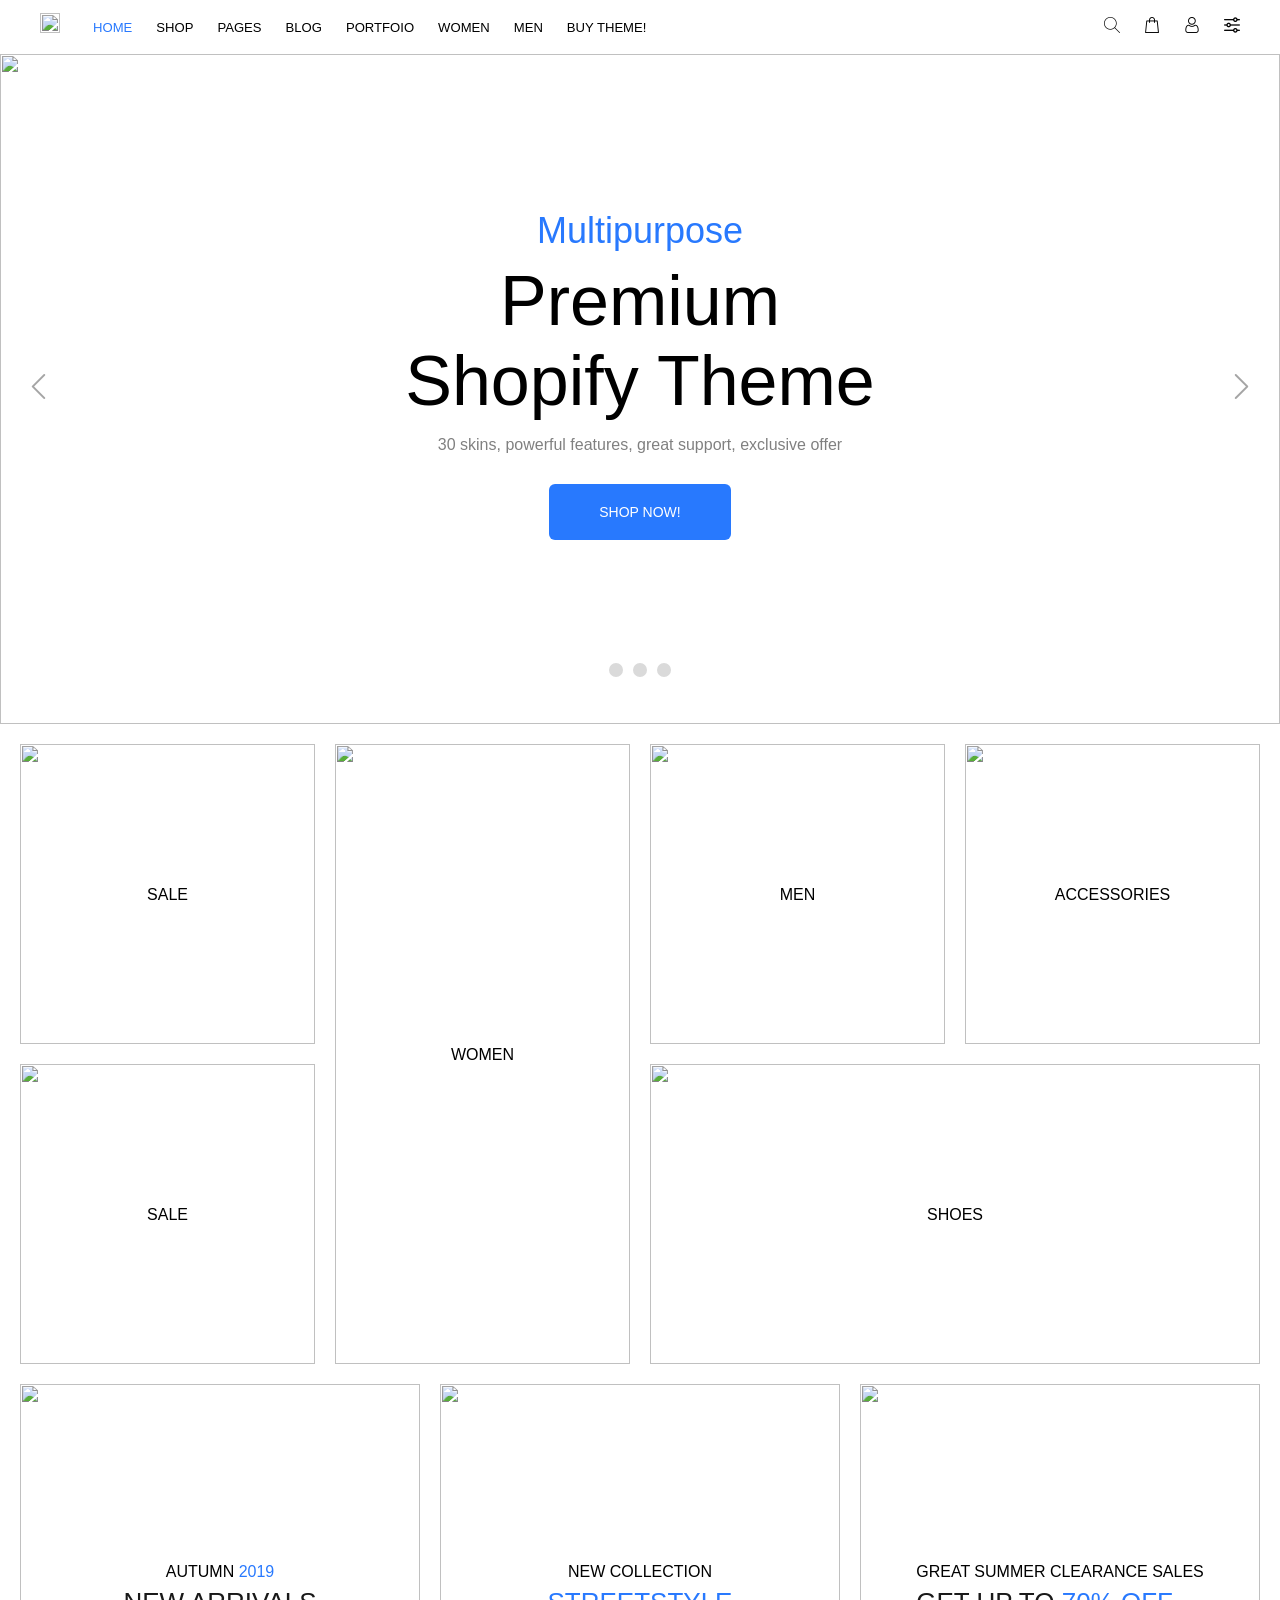
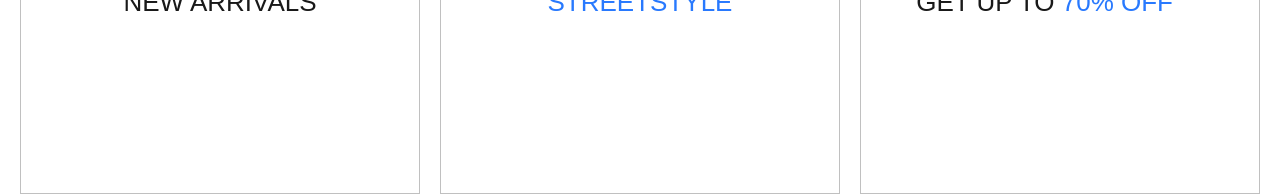
==== commit 92482b29: "hihi" ====
--- a/index.html
+++ b/index.html
@@ -128,13 +128,14 @@
             <div class="parent-box">
               <div class="box box-search">
                 <div class="icon">
-                  <a href="#"
-                    ><i
+                  <a href="#">
+                    <i
                       class="flaticon-search"
                       style="transition: all 0.2s linear"
                       onmouseover="this.style.color='#2879fe'"
                       onmouseout="this.style.color='black'"
-                    ></i>
+                    >
+                    </i>
                   </a>
                 </div>
 
@@ -147,13 +148,14 @@
             <div class="parent-box">
               <div class="box box-cart">
                 <div class="icon">
-                  <a href="#"
-                    ><i
+                  <a href="#">
+                    <i
                       class="flaticon-shopping-bag"
                       style="transition: all 0.2s linear"
                       onmouseover="this.style.color='#2879fe'"
                       onmouseout="this.style.color='black'"
-                    ></i>
+                    >
+                    </i>
                   </a>
                 </div>
 
@@ -166,13 +168,14 @@
             <div class="parent-box">
               <div class="box box-account">
                 <div class="icon">
-                  <a href="#"
-                    ><i
+                  <a href="#">
+                    <i
                       class="flaticon-user"
                       style="transition: all 0.2s linear"
                       onmouseover="this.style.color='#2879fe'"
                       onmouseout="this.style.color='black'"
-                    ></i>
+                    >
+                    </i>
                   </a>
                 </div>
 
@@ -185,13 +188,14 @@
             <div class="parent-box">
               <div class="box box-settings">
                 <div class="icon">
-                  <a href="#"
-                    ><i
+                  <a href="#">
+                    <i
                       class="flaticon-settings"
                       style="transition: all 0.2s linear"
                       onmouseover="this.style.color='#2879fe'"
                       onmouseout="this.style.color='black'"
-                    ></i>
+                    >
+                    </i>
                   </a>
                 </div>
 
@@ -217,7 +221,7 @@
             <div class="first blue-text-color">multipurpose</div>
 
             <div class="second">
-              premium<br />
+              premium <br />
               shopify theme
             </div>
 
@@ -241,7 +245,7 @@
             <div class="first white-text-color">ready to</div>
 
             <div class="second white-text-color">
-              use unique<br />
+              use unique <br />
               demos
             </div>
 
@@ -283,7 +287,7 @@
       <span id="btn-prev"
         ><i
           class="flaticon-left-arrow"
-          style="color: #a5a5a5"
+          style="color: #a5a5a5; transition: 0.5s"
           onmouseover="this.style.color='black'"
           onmouseout="this.style.color='#a5a5a5'"
         ></i
@@ -292,7 +296,7 @@
       <span id="btn-next"
         ><i
           class="flaticon-next"
-          style="color: #a5a5a5"
+          style="color: #a5a5a5; transition: 0.5s"
           onmouseover="this.style.color='black'"
           onmouseout="this.style.color='#a5a5a5'"
         ></i
@@ -314,6 +318,7 @@
                 <a href="#">
                   <div class="item-description">
                     <div class="item-content">
+                      <div class="item-content-background"></div>
                       <div class="title-small">sale</div>
                     </div>
                   </div>
@@ -328,7 +333,8 @@
                 <a href="#">
                   <div class="item-description">
                     <div class="item-content">
-                      <div class="title-small">new</div>
+                      <div class="item-content-background"></div>
+                      <div class="title-small">sale</div>
                     </div>
                   </div>
 
@@ -343,6 +349,7 @@
               <a href="#">
                 <div class="item-description">
                   <div class="item-content">
+                    <div class="item-content-background"></div>
                     <div class="title-small">women</div>
                   </div>
                 </div>
@@ -360,6 +367,8 @@
                 <a href="#">
                   <div class="item-description">
                     <div class="item-content">
+                      <div class="item-content-background"></div>
+
                       <div class="title-small">men</div>
                     </div>
                   </div>
@@ -374,6 +383,7 @@
                 <a href="#">
                   <div class="item-description">
                     <div class="item-content">
+                      <div class="item-content-background"></div>
                       <div class="title-small">accessories</div>
                     </div>
                   </div>
@@ -389,6 +399,7 @@
               <a href="#">
                 <div class="item-description">
                   <div class="item-content">
+                    <div class="item-content-background"></div>
                     <div class="title-small">shoes</div>
                   </div>
                 </div>
--- a/style.css
+++ b/style.css
@@ -58,8 +58,6 @@
 }
 
 .header .header-container {
-  padding-right: 10px;
-  padding-left: 10px;
   margin-right: auto;
   margin-left: auto;
 }
@@ -171,6 +169,7 @@
   visibility: hidden;
   -webkit-transition: 0.2s;
   transition: 0.2s;
+  z-index: 2;
 }
 
 .header .header-container .header-holder .obj-menu .menu-box nav ul li .dropdown .row1 {
@@ -535,7 +534,7 @@
 
 .slider .slider-image .image .middle-content {
   position: absolute;
-  top: 50%;
+  top: 45%;
   left: 50%;
   -webkit-transform: translate(-50%, -50%);
           transform: translate(-50%, -50%);
@@ -567,6 +566,7 @@
   margin-top: -30px;
   text-transform: capitalize;
   font-size: 70px;
+  font-weight: 500;
   text-align: center;
 }
 
@@ -648,35 +648,30 @@
 }
 
 .slider span {
-  opacity: 0.4;
-  font-size: 30px;
-  position: absolute;
-}
-
-.slider span i {
-  -webkit-transition: 0.5s;
-  transition: 0.5s;
+  font-size: 25px;
+  position: absolute;
+  -webkit-transform: translateY(-50%);
+          transform: translateY(-50%);
 }
 
 .slider #btn-prev {
   top: 50%;
-  left: 0%;
-  z-index: 3;
+  left: 2%;
+  z-index: 1;
   cursor: pointer;
 }
 
 .slider #btn-next {
   top: 50%;
-  right: 0%;
-  z-index: 3;
+  right: 2%;
+  z-index: 1;
   cursor: pointer;
 }
 
 .slider ul {
   position: absolute;
-  z-index: 3;
-  width: 100px;
-  bottom: 10px;
+  z-index: 1;
+  bottom: 7%;
   left: 50%;
   -webkit-transform: translateX(-50%);
           transform: translateX(-50%);
@@ -689,18 +684,23 @@
 }
 
 .slider ul li {
-  width: 20px;
-  height: 20px;
+  width: 14px;
+  height: 14px;
   border-radius: 50%;
-  background-color: rgba(0, 0, 0, 0.2);
+  background-color: #dadada;
   list-style: none;
   cursor: pointer;
   -webkit-transition: 0.6s;
   transition: 0.6s;
+  margin-right: 10px;
+}
+
+.slider ul li:last-child {
+  margin-right: 0;
 }
 
 .slider ul li:hover {
-  background-color: rgba(0, 0, 0, 0.3);
+  background-color: #191919;
 }
 
 @-webkit-keyframes x-to-left {
@@ -837,68 +837,6 @@
 
 .body-content-container .demo1 .demo1-container .left .iteml:last-child {
   margin-right: 0;
-}
-
-.body-content-container .demo1 .demo1-container .left .iteml a {
-  display: block;
-  z-index: 2;
-  position: relative;
-  width: 100%;
-  height: 100%;
-}
-
-.body-content-container .demo1 .demo1-container .left .iteml a .item-description {
-  display: -webkit-box;
-  display: -ms-flexbox;
-  display: flex;
-  -webkit-box-pack: center;
-      -ms-flex-pack: center;
-          justify-content: center;
-  -webkit-box-align: center;
-      -ms-flex-align: center;
-          align-items: center;
-  height: 100%;
-  width: 100%;
-  position: absolute;
-  left: 0;
-  top: 0;
-  z-index: 1;
-}
-
-.body-content-container .demo1 .demo1-container .left .iteml a .item-description:hover .item-content {
-  -webkit-transform: scale(1.02);
-          transform: scale(1.02);
-  background-color: #2879fee9;
-}
-
-.body-content-container .demo1 .demo1-container .left .iteml a .item-description:hover + img {
-  -webkit-transform: scale(1.1);
-          transform: scale(1.1);
-}
-
-.body-content-container .demo1 .demo1-container .left .iteml a .item-description .item-content {
-  height: auto;
-  width: auto;
-  background-color: rgba(255, 255, 255, 0.9);
-  border-radius: 6px;
-  padding: 13px 39px 11px;
-  -webkit-transition: 0.5s;
-  transition: 0.5s;
-}
-
-.body-content-container .demo1 .demo1-container .left .iteml a .item-description .item-content .title-small {
-  text-transform: uppercase;
-  font-size: 16px;
-  font-weight: 500;
-  line-height: 26px;
-  text-align: center;
-}
-
-.body-content-container .demo1 .demo1-container .left .iteml a img {
-  -webkit-transition: 2s;
-  transition: 2s;
-  width: 100%;
-  height: 100%;
 }
 
 .body-content-container .demo1 .demo1-container .left .left-1 {
@@ -925,14 +863,146 @@
   margin-bottom: 0;
 }
 
+.body-content-container .demo1 .demo1-container .left .left-1 .iteml1 a {
+  display: block;
+  position: relative;
+  width: 100%;
+  height: 100%;
+}
+
+.body-content-container .demo1 .demo1-container .left .left-1 .iteml1 a .item-description {
+  display: -webkit-box;
+  display: -ms-flexbox;
+  display: flex;
+  -webkit-box-pack: center;
+      -ms-flex-pack: center;
+          justify-content: center;
+  -webkit-box-align: center;
+      -ms-flex-align: center;
+          align-items: center;
+  height: 100%;
+  width: 100%;
+  position: absolute;
+  left: 0;
+  top: 0;
+  z-index: 1;
+}
+
+.body-content-container .demo1 .demo1-container .left .left-1 .iteml1 a .item-description:hover .item-content .item-content-background {
+  -webkit-transform: scale(1.02);
+          transform: scale(1.02);
+  background-color: #2879fee9;
+}
+
+.body-content-container .demo1 .demo1-container .left .left-1 .iteml1 a .item-description:hover + img {
+  -webkit-transform: scale(1.1);
+          transform: scale(1.1);
+}
+
+.body-content-container .demo1 .demo1-container .left .left-1 .iteml1 a .item-description .item-content {
+  height: auto;
+  width: auto;
+  padding: 13px 39px 11px;
+  position: relative;
+}
+
+.body-content-container .demo1 .demo1-container .left .left-1 .iteml1 a .item-description .item-content .item-content-background {
+  position: absolute;
+  left: 0;
+  top: 0;
+  z-index: -1;
+  border-radius: 6px;
+  -webkit-transition: 0.5s;
+  transition: 0.5s;
+  width: 100%;
+  height: 100%;
+  background-color: rgba(255, 255, 255, 0.9);
+}
+
+.body-content-container .demo1 .demo1-container .left .left-1 .iteml1 a .item-description .item-content .title-small {
+  text-transform: uppercase;
+  font-size: 16px;
+  font-weight: 500;
+  line-height: 26px;
+  text-align: center;
+}
+
 .body-content-container .demo1 .demo1-container .left .left-1 .iteml1 a img {
   -webkit-transition: 2s;
   transition: 2s;
-}
-
-.body-content-container .demo1 .demo1-container .left .left-1 .iteml1 a img:hover {
+  width: 100%;
+  height: 100%;
+}
+
+.body-content-container .demo1 .demo1-container .left .left-2 a {
+  display: block;
+  position: relative;
+  width: 100%;
+  height: 100%;
+}
+
+.body-content-container .demo1 .demo1-container .left .left-2 a .item-description {
+  display: -webkit-box;
+  display: -ms-flexbox;
+  display: flex;
+  -webkit-box-pack: center;
+      -ms-flex-pack: center;
+          justify-content: center;
+  -webkit-box-align: center;
+      -ms-flex-align: center;
+          align-items: center;
+  height: 100%;
+  width: 100%;
+  position: absolute;
+  left: 0;
+  top: 0;
+  z-index: 1;
+}
+
+.body-content-container .demo1 .demo1-container .left .left-2 a .item-description:hover .item-content .item-content-background {
+  -webkit-transform: scale(1.02);
+          transform: scale(1.02);
+  background-color: #2879fee9;
+}
+
+.body-content-container .demo1 .demo1-container .left .left-2 a .item-description:hover + img {
   -webkit-transform: scale(1.1);
           transform: scale(1.1);
+}
+
+.body-content-container .demo1 .demo1-container .left .left-2 a .item-description .item-content {
+  height: auto;
+  width: auto;
+  padding: 13px 39px 11px;
+  position: relative;
+}
+
+.body-content-container .demo1 .demo1-container .left .left-2 a .item-description .item-content .item-content-background {
+  position: absolute;
+  left: 0;
+  top: 0;
+  z-index: -1;
+  border-radius: 6px;
+  -webkit-transition: 0.5s;
+  transition: 0.5s;
+  width: 100%;
+  height: 100%;
+  background-color: rgba(255, 255, 255, 0.9);
+}
+
+.body-content-container .demo1 .demo1-container .left .left-2 a .item-description .item-content .title-small {
+  text-transform: uppercase;
+  font-size: 16px;
+  font-weight: 500;
+  line-height: 26px;
+  text-align: center;
+}
+
+.body-content-container .demo1 .demo1-container .left .left-2 a img {
+  -webkit-transition: 2s;
+  transition: 2s;
+  width: 100%;
+  height: 100%;
 }
 
 .body-content-container .demo1 .demo1-container .right {
@@ -960,15 +1030,34 @@
   margin-bottom: 0;
 }
 
-.body-content-container .demo1 .demo1-container .right .itemr a {
+.body-content-container .demo1 .demo1-container .right .right-top {
+  display: -webkit-box;
+  display: -ms-flexbox;
+  display: flex;
+  -webkit-box-pack: justify;
+      -ms-flex-pack: justify;
+          justify-content: space-between;
+}
+
+.body-content-container .demo1 .demo1-container .right .right-top .itemrt {
+  -ms-flex-preferred-size: calc(100% / 2);
+      flex-basis: calc(100% / 2);
+  overflow: hidden;
+  margin-right: 20px;
+}
+
+.body-content-container .demo1 .demo1-container .right .right-top .itemrt:last-child {
+  margin-right: 0;
+}
+
+.body-content-container .demo1 .demo1-container .right .right-top .itemrt a {
   display: block;
-  z-index: 2;
-  position: relative;
-  width: 100%;
-  height: 100%;
-}
-
-.body-content-container .demo1 .demo1-container .right .itemr a .item-description {
+  position: relative;
+  width: 100%;
+  height: 100%;
+}
+
+.body-content-container .demo1 .demo1-container .right .right-top .itemrt a .item-description {
   display: -webkit-box;
   display: -ms-flexbox;
   display: flex;
@@ -986,28 +1075,38 @@
   z-index: 1;
 }
 
-.body-content-container .demo1 .demo1-container .right .itemr a .item-description:hover .item-content {
+.body-content-container .demo1 .demo1-container .right .right-top .itemrt a .item-description:hover .item-content .item-content-background {
   -webkit-transform: scale(1.02);
           transform: scale(1.02);
   background-color: #2879fee9;
 }
 
-.body-content-container .demo1 .demo1-container .right .itemr a .item-description:hover + img {
+.body-content-container .demo1 .demo1-container .right .right-top .itemrt a .item-description:hover + img {
   -webkit-transform: scale(1.1);
           transform: scale(1.1);
 }
 
-.body-content-container .demo1 .demo1-container .right .itemr a .item-description .item-content {
+.body-content-container .demo1 .demo1-container .right .right-top .itemrt a .item-description .item-content {
   height: auto;
   width: auto;
-  background-color: rgba(255, 255, 255, 0.9);
+  padding: 13px 39px 11px;
+  position: relative;
+}
+
+.body-content-container .demo1 .demo1-container .right .right-top .itemrt a .item-description .item-content .item-content-background {
+  position: absolute;
+  left: 0;
+  top: 0;
+  z-index: -1;
   border-radius: 6px;
-  padding: 13px 39px 11px;
   -webkit-transition: 0.5s;
   transition: 0.5s;
-}
-
-.body-content-container .demo1 .demo1-container .right .itemr a .item-description .item-content .title-small {
+  width: 100%;
+  height: 100%;
+  background-color: rgba(255, 255, 255, 0.9);
+}
+
+.body-content-container .demo1 .demo1-container .right .right-top .itemrt a .item-description .item-content .title-small {
   text-transform: uppercase;
   font-size: 16px;
   font-weight: 500;
@@ -1015,78 +1114,21 @@
   text-align: center;
 }
 
-.body-content-container .demo1 .demo1-container .right .itemr a img {
-  -webkit-transition: 2s;
-  transition: 2s;
-  width: 100%;
-  height: 100%;
-}
-
-.body-content-container .demo1 .demo1-container .right .right-top {
-  display: -webkit-box;
-  display: -ms-flexbox;
-  display: flex;
-  -webkit-box-pack: justify;
-      -ms-flex-pack: justify;
-          justify-content: space-between;
-}
-
-.body-content-container .demo1 .demo1-container .right .right-top .itemrt {
-  -ms-flex-preferred-size: calc(100% / 2);
-      flex-basis: calc(100% / 2);
-  overflow: hidden;
-  margin-right: 20px;
-}
-
-.body-content-container .demo1 .demo1-container .right .right-top .itemrt:last-child {
-  margin-right: 0;
-}
-
 .body-content-container .demo1 .demo1-container .right .right-top .itemrt a img {
   -webkit-transition: 2s;
   transition: 2s;
-}
-
-.body-content-container .demo1 .demo1-container .right .right-top .itemrt a img:hover {
-  -webkit-transform: scale(1.1);
-          transform: scale(1.1);
-}
-
-.body-content-container .demo3 {
-  margin-top: 20px;
-}
-
-.body-content-container .demo3 .demo3-container {
-  display: -webkit-box;
-  display: -ms-flexbox;
-  display: flex;
-  -webkit-box-pack: justify;
-      -ms-flex-pack: justify;
-          justify-content: space-between;
-}
-
-.body-content-container .demo3 .demo3-container .image {
-  -ms-flex-preferred-size: calc(100% / 3);
-      flex-basis: calc(100% / 3);
-  height: 410px;
-  position: relative;
-  overflow: hidden;
-  margin-right: 20px;
-}
-
-.body-content-container .demo3 .demo3-container .image:last-child {
-  margin-right: 0;
-}
-
-.body-content-container .demo3 .demo3-container .image a {
+  width: 100%;
+  height: 100%;
+}
+
+.body-content-container .demo1 .demo1-container .right .right-bottom a {
   display: block;
-  z-index: 2;
-  position: relative;
-  width: 100%;
-  height: 100%;
-}
-
-.body-content-container .demo3 .demo3-container .image a .product-description {
+  position: relative;
+  width: 100%;
+  height: 100%;
+}
+
+.body-content-container .demo1 .demo1-container .right .right-bottom a .item-description {
   display: -webkit-box;
   display: -ms-flexbox;
   display: flex;
@@ -1104,7 +1146,104 @@
   z-index: 1;
 }
 
-.body-content-container .demo3 .demo3-container .image a .product-description:hover .product-content {
+.body-content-container .demo1 .demo1-container .right .right-bottom a .item-description:hover .item-content .item-content-background {
+  -webkit-transform: scale(1.02);
+          transform: scale(1.02);
+  background-color: #2879fee9;
+}
+
+.body-content-container .demo1 .demo1-container .right .right-bottom a .item-description:hover + img {
+  -webkit-transform: scale(1.1);
+          transform: scale(1.1);
+}
+
+.body-content-container .demo1 .demo1-container .right .right-bottom a .item-description .item-content {
+  height: auto;
+  width: auto;
+  padding: 13px 39px 11px;
+  position: relative;
+}
+
+.body-content-container .demo1 .demo1-container .right .right-bottom a .item-description .item-content .item-content-background {
+  position: absolute;
+  left: 0;
+  top: 0;
+  z-index: -1;
+  border-radius: 6px;
+  -webkit-transition: 0.5s;
+  transition: 0.5s;
+  width: 100%;
+  height: 100%;
+  background-color: rgba(255, 255, 255, 0.9);
+}
+
+.body-content-container .demo1 .demo1-container .right .right-bottom a .item-description .item-content .title-small {
+  text-transform: uppercase;
+  font-size: 16px;
+  font-weight: 500;
+  line-height: 26px;
+  text-align: center;
+}
+
+.body-content-container .demo1 .demo1-container .right .right-bottom a img {
+  -webkit-transition: 2s;
+  transition: 2s;
+  width: 100%;
+  height: 100%;
+}
+
+.body-content-container .demo3 {
+  margin-top: 20px;
+}
+
+.body-content-container .demo3 .demo3-container {
+  display: -webkit-box;
+  display: -ms-flexbox;
+  display: flex;
+  -webkit-box-pack: justify;
+      -ms-flex-pack: justify;
+          justify-content: space-between;
+}
+
+.body-content-container .demo3 .demo3-container .image {
+  -ms-flex-preferred-size: calc(100% / 3);
+      flex-basis: calc(100% / 3);
+  height: 410px;
+  position: relative;
+  overflow: hidden;
+  margin-right: 20px;
+}
+
+.body-content-container .demo3 .demo3-container .image:last-child {
+  margin-right: 0;
+}
+
+.body-content-container .demo3 .demo3-container .image a {
+  display: block;
+  position: relative;
+  width: 100%;
+  height: 100%;
+}
+
+.body-content-container .demo3 .demo3-container .image a .product-description {
+  display: -webkit-box;
+  display: -ms-flexbox;
+  display: flex;
+  -webkit-box-pack: center;
+      -ms-flex-pack: center;
+          justify-content: center;
+  -webkit-box-align: center;
+      -ms-flex-align: center;
+          align-items: center;
+  height: 100%;
+  width: 100%;
+  position: absolute;
+  left: 0;
+  top: 0;
+  z-index: 1;
+}
+
+.body-content-container .demo3 .demo3-container .image a .product-description:hover .product-content .product-content-background {
   -webkit-transform: scale(1.2);
           transform: scale(1.2);
 }
@@ -1117,11 +1256,21 @@
 .body-content-container .demo3 .demo3-container .image a .product-description .product-content {
   height: auto;
   width: auto;
+  padding: 27px;
+  position: relative;
+}
+
+.body-content-container .demo3 .demo3-container .image a .product-description .product-content .product-content-background {
+  -webkit-transition: 0.5s;
+  transition: 0.5s;
   background-color: rgba(255, 255, 255, 0.9);
   border-radius: 6px;
-  padding: 27px;
-  -webkit-transition: 0.5s;
-  transition: 0.5s;
+  position: absolute;
+  left: 0;
+  top: 0;
+  height: 100%;
+  width: 100%;
+  z-index: -1;
 }
 
 .body-content-container .demo3 .demo3-container .image a .product-description .product-content .title-small {
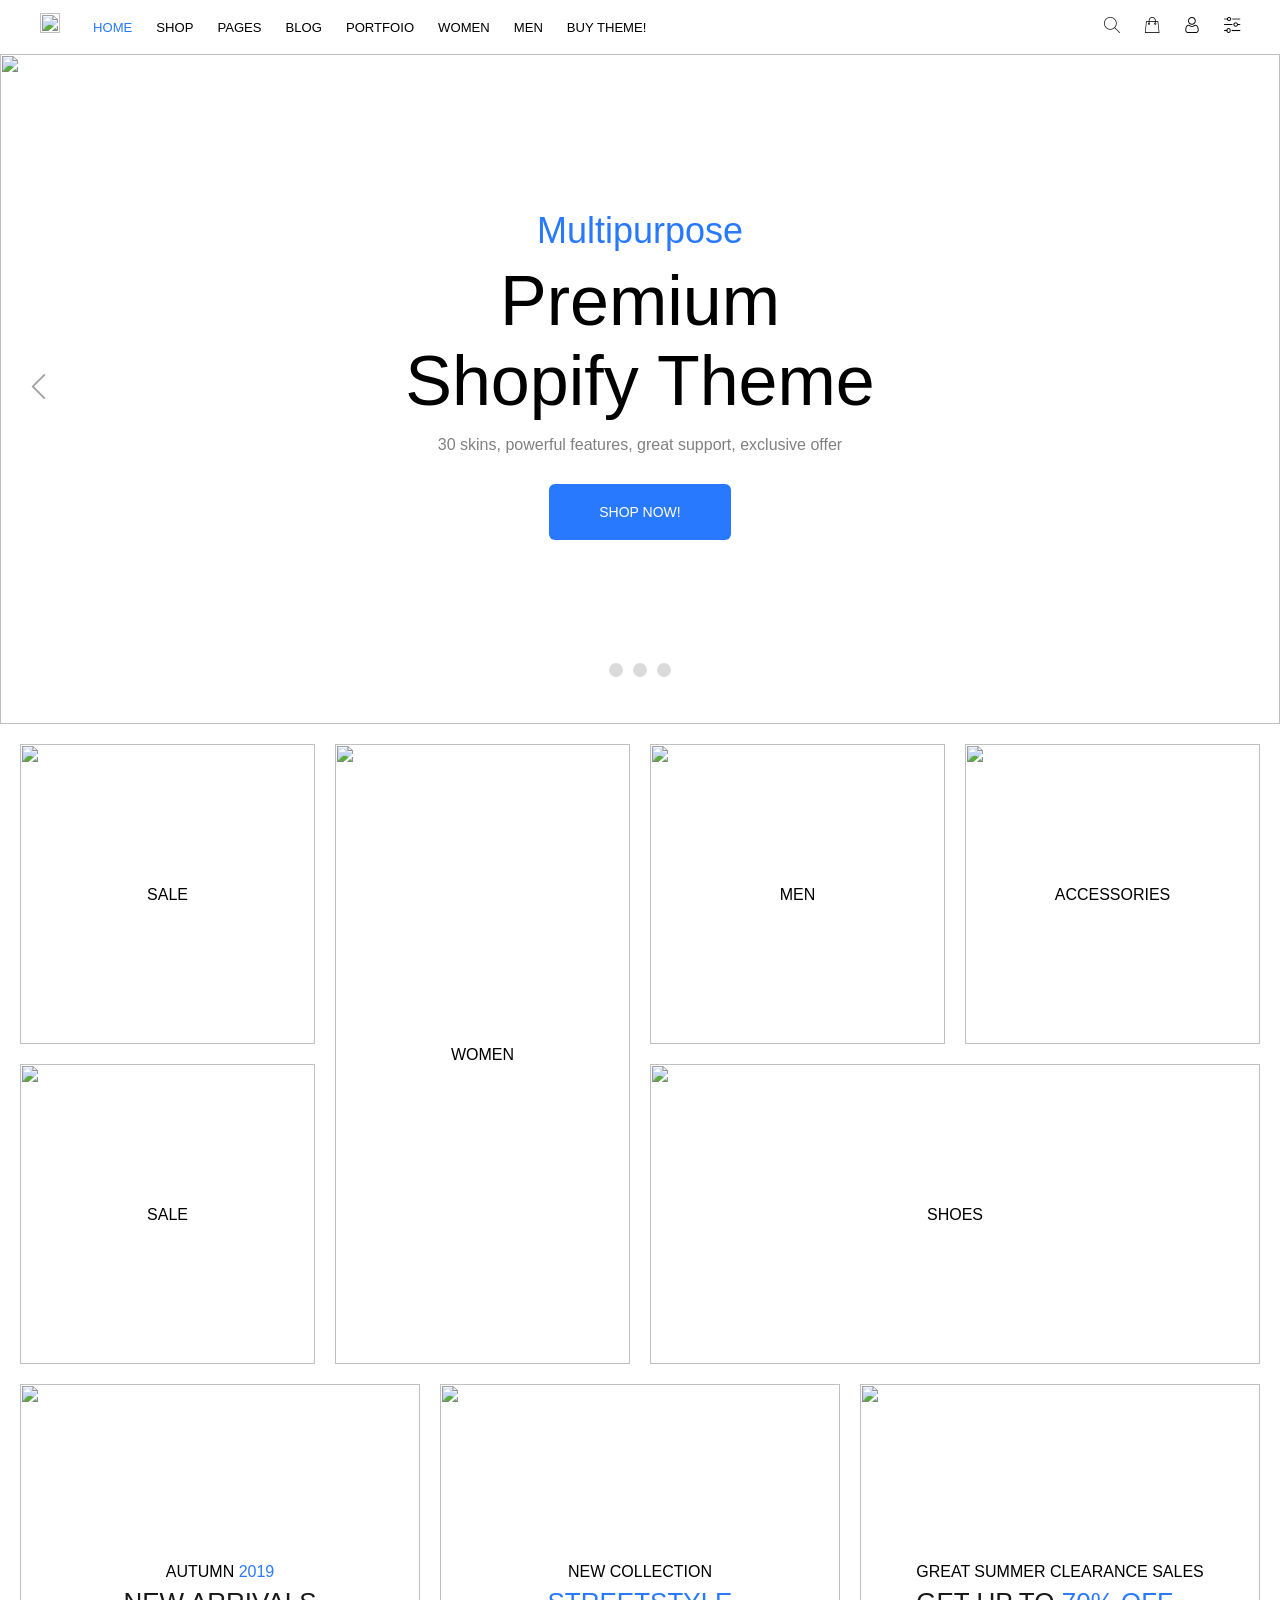
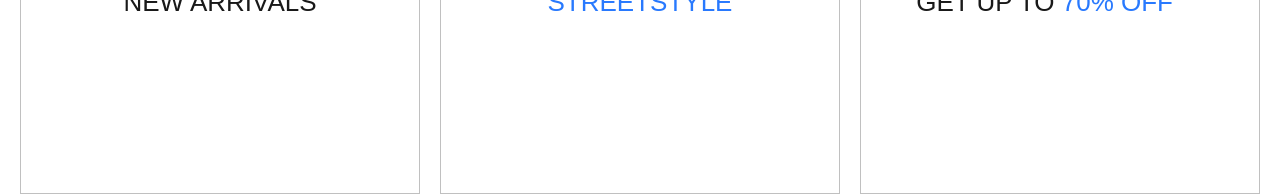
==== commit e7334ca2: "4/13/2021 kiet baka" ====
--- a/index.html
+++ b/index.html
@@ -130,6 +130,7 @@
                 <div class="icon">
                   <a href="#">
                     <i
+                      id="btn-search"
                       class="flaticon-search"
                       style="transition: all 0.2s linear"
                       onmouseover="this.style.color='#2879fe'"
@@ -141,6 +142,40 @@
 
                 <div class="drop drop1">
                   <p class="drop-search">search</p>
+                </div>
+              </div>
+
+              <div class="big-drop">
+                <div class="big-drop-container">
+                  <form action="/search">
+                    <div class="info-text">What are you Looking for?</div>
+
+                    <button class="tt-btn btn-close-box">
+                      <i
+                        id="btn-cancel"
+                        class="flaticon-cancel"
+                        style="transition: all 0.2s linear"
+                        onmouseover="this.style.color='#2879fe'"
+                        onmouseout="this.style.color='black'"
+                      ></i>
+                    </button>
+
+                    <div class="under-search">
+                      <input
+                        class="search-input"
+                        placeholder="search products..."
+                      />
+
+                      <button type="submit" class="tt-btn tt-btn-search">
+                        <i
+                          class="flaticon-search"
+                          style="transition: all 0.2s linear"
+                          onmouseover="this.style.color='#2879fe'"
+                          onmouseout="this.style.color='black'"
+                        ></i>
+                      </button>
+                    </div>
+                  </form>
                 </div>
               </div>
             </div>
@@ -190,7 +225,7 @@
                 <div class="icon">
                   <a href="#">
                     <i
-                      class="flaticon-settings"
+                      class="flaticon-setting-lines"
                       style="transition: all 0.2s linear"
                       onmouseover="this.style.color='#2879fe'"
                       onmouseout="this.style.color='black'"
--- a/style.css
+++ b/style.css
@@ -509,6 +509,80 @@
 .header .header-container .header-holder .obj-options .parent-box .box .drop4 .drop-settings::after {
   top: 0;
   left: 36%;
+}
+
+.header .header-container .header-holder .obj-options .parent-box .big-drop {
+  position: fixed;
+  top: 0;
+  left: 0;
+  width: 100%;
+  background: #ffffff;
+  display: block;
+  -webkit-box-shadow: 0px 0px 10px rgba(0, 0, 0, 0.08);
+          box-shadow: 0px 0px 10px rgba(0, 0, 0, 0.08);
+  -webkit-transition: all 0.2s linear;
+  transition: all 0.2s linear;
+  z-index: 999;
+}
+
+.header .header-container .header-holder .obj-options .parent-box .big-drop .big-drop-container {
+  margin: 0 auto;
+  padding: 40px 10px;
+  width: 79%;
+}
+
+.header .header-container .header-holder .obj-options .parent-box .big-drop .big-drop-container form {
+  position: relative;
+}
+
+.header .header-container .header-holder .obj-options .parent-box .big-drop .big-drop-container form .tt-btn {
+  color: #191919;
+  cursor: pointer;
+  display: inline-block;
+  background: none;
+  border: none;
+}
+
+.header .header-container .header-holder .obj-options .parent-box .big-drop .big-drop-container form .info-text {
+  color: #777777;
+  font-size: 13px;
+  font-weight: 300;
+}
+
+.header .header-container .header-holder .obj-options .parent-box .big-drop .big-drop-container form .btn-close-box {
+  position: absolute;
+  right: 0;
+  top: 0;
+  font-size: 10px;
+}
+
+.header .header-container .header-holder .obj-options .parent-box .big-drop .big-drop-container form .under-search input.search-input {
+  font-size: 24px;
+  font-weight: 500;
+  border: none;
+  border-bottom: 1px solid #eceaea;
+  padding: 11px 12px 10px 0px;
+  outline: none;
+  width: 100%;
+  color: #191919;
+  margin-top: 17px;
+  border-radius: 0;
+  text-transform: uppercase;
+}
+
+.header .header-container .header-holder .obj-options .parent-box .big-drop .big-drop-container form .under-search input.search-input::-webkit-input-placeholder {
+  color: #191919;
+  text-transform: uppercase;
+}
+
+.header .header-container .header-holder .obj-options .parent-box .big-drop .big-drop-container form .under-search .tt-btn-search {
+  position: absolute;
+  right: 0px;
+  top: 47px;
+  font-size: 25px;
+  padding: 4px 0 4px 4px;
+  margin-top: -11px;
+  z-index: 3;
 }
 
 .slider {
--- a/font/flaticon.css
+++ b/font/flaticon.css
@@ -1,41 +1,47 @@
-@charset "UTF-8";
 @font-face {
-  font-family: "flaticon";
-  src: url("./flaticon.ttf?5146cef5cb9421090a6cb1ea6bc53397") format("truetype"), url("./flaticon.woff?5146cef5cb9421090a6cb1ea6bc53397") format("woff"), url("./flaticon.woff2?5146cef5cb9421090a6cb1ea6bc53397") format("woff2"), url("./flaticon.eot?5146cef5cb9421090a6cb1ea6bc53397#iefix") format("embedded-opentype"), url("./flaticon.svg?5146cef5cb9421090a6cb1ea6bc53397#flaticon") format("svg");
+    font-family: "flaticon";
+    src: url("./flaticon.ttf?1b277895d7bbacf9f57492d982f2400c") format("truetype"),
+url("./flaticon.woff?1b277895d7bbacf9f57492d982f2400c") format("woff"),
+url("./flaticon.woff2?1b277895d7bbacf9f57492d982f2400c") format("woff2"),
+url("./flaticon.eot?1b277895d7bbacf9f57492d982f2400c#iefix") format("embedded-opentype"),
+url("./flaticon.svg?1b277895d7bbacf9f57492d982f2400c#flaticon") format("svg");
 }
 
 i[class^="flaticon-"]:before, i[class*=" flaticon-"]:before {
-  font-family: flaticon !important;
-  font-style: normal;
-  font-weight: normal !important;
-  font-variant: normal;
-  text-transform: none;
-  line-height: 1;
-  -webkit-font-smoothing: antialiased;
-  -moz-osx-font-smoothing: grayscale;
+    font-family: flaticon !important;
+    font-style: normal;
+    font-weight: normal !important;
+    font-variant: normal;
+    text-transform: none;
+    line-height: 1;
+    -webkit-font-smoothing: antialiased;
+    -moz-osx-font-smoothing: grayscale;
 }
 
+.flaticon-cancel:before {
+    content: "\f101";
+}
 .flaticon-left-arrow:before {
-  content: "";
+    content: "\f102";
 }
-
-.flaticon-next:before {
-  content: "";
+.flaticon-right-arrow-angle:before {
+    content: "\f103";
 }
-
 .flaticon-search:before {
-  content: "";
+    content: "\f104";
 }
-
-.flaticon-settings:before {
-  content: "";
+.flaticon-setting-lines:before {
+    content: "\f105";
 }
-
 .flaticon-shopping-bag:before {
-  content: "";
+    content: "\f106";
 }
-
+.flaticon-star-half-empty:before {
+    content: "\f107";
+}
+.flaticon-star:before {
+    content: "\f108";
+}
 .flaticon-user:before {
-  content: "";
+    content: "\f109";
 }
-/*# sourceMappingURL=flaticon.css.map */
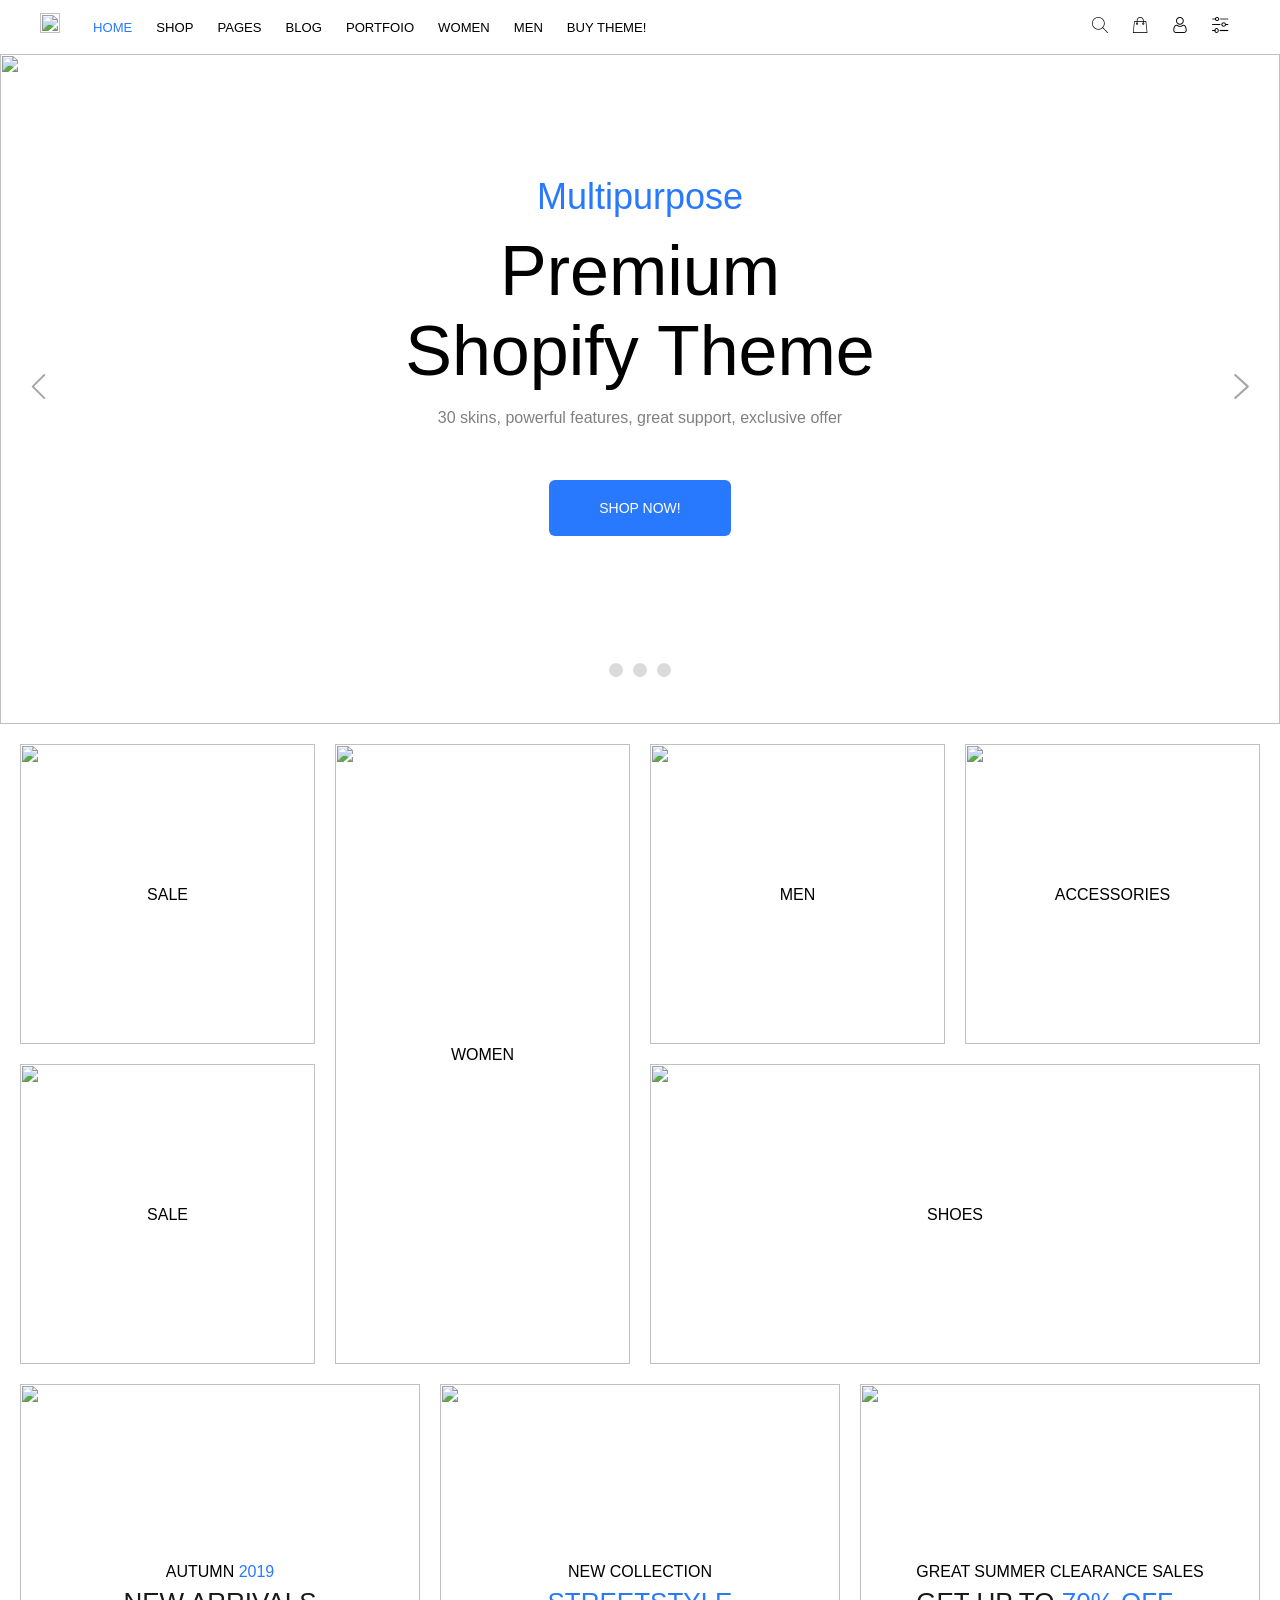
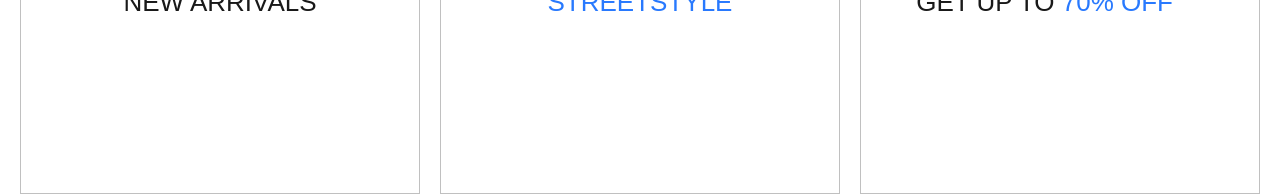
==== commit 59d3c2a1: "4/14/2021/" ====
--- a/index.html
+++ b/index.html
@@ -128,16 +128,15 @@
             <div class="parent-box">
               <div class="box box-search">
                 <div class="icon">
-                  <a href="#">
+                  <span href="#">
                     <i
-                      id="btn-search"
                       class="flaticon-search"
                       style="transition: all 0.2s linear"
                       onmouseover="this.style.color='#2879fe'"
                       onmouseout="this.style.color='black'"
                     >
                     </i>
-                  </a>
+                  </span>
                 </div>
 
                 <div class="drop drop1">
@@ -145,37 +144,27 @@
                 </div>
               </div>
 
-              <div class="big-drop">
-                <div class="big-drop-container">
-                  <form action="/search">
-                    <div class="info-text">What are you Looking for?</div>
-
-                    <button class="tt-btn btn-close-box">
-                      <i
-                        id="btn-cancel"
-                        class="flaticon-cancel"
-                        style="transition: all 0.2s linear"
-                        onmouseover="this.style.color='#2879fe'"
-                        onmouseout="this.style.color='black'"
-                      ></i>
-                    </button>
-
-                    <div class="under-search">
-                      <input
-                        class="search-input"
-                        placeholder="search products..."
-                      />
-
-                      <button type="submit" class="tt-btn tt-btn-search">
-                        <i
-                          class="flaticon-search"
-                          style="transition: all 0.2s linear"
-                          onmouseover="this.style.color='#2879fe'"
-                          onmouseout="this.style.color='black'"
-                        ></i>
-                      </button>
-                    </div>
-                  </form>
+              <div class="big-box-search">
+                <div class="big-box-search-container">
+                  <div class="bones">
+                    <p class="info-text">What are you Looking for?</p>
+
+                    <i
+                      class="flaticon-cancel"
+                      style="transition: all 0.2s linear"
+                      onmouseover="this.style.color='#2879fe'"
+                      onmouseout="this.style.color='black'"
+                    ></i>
+
+                    <input placeholder="search products..." />
+
+                    <i
+                      class="flaticon-search"
+                      style="transition: all 0.2s linear"
+                      onmouseover="this.style.color='#2879fe'"
+                      onmouseout="this.style.color='black'"
+                    ></i>
+                  </div>
                 </div>
               </div>
             </div>
@@ -183,7 +172,7 @@
             <div class="parent-box">
               <div class="box box-cart">
                 <div class="icon">
-                  <a href="#">
+                  <span href="#">
                     <i
                       class="flaticon-shopping-bag"
                       style="transition: all 0.2s linear"
@@ -191,11 +180,20 @@
                       onmouseout="this.style.color='black'"
                     >
                     </i>
-                  </a>
+                  </span>
                 </div>
 
                 <div class="drop drop2">
                   <p class="drop-cart">cart</p>
+                </div>
+              </div>
+
+              <div class="big-box big-box-cart">
+                <div class="big-box-cart-container">
+                  <a href="">
+                    <i class="flaticon-shopping-bag"> </i>
+                    <p>no products in the cart</p>
+                  </a>
                 </div>
               </div>
             </div>
@@ -203,7 +201,7 @@
             <div class="parent-box">
               <div class="box box-account">
                 <div class="icon">
-                  <a href="#">
+                  <span href="#">
                     <i
                       class="flaticon-user"
                       style="transition: all 0.2s linear"
@@ -211,11 +209,71 @@
                       onmouseout="this.style.color='black'"
                     >
                     </i>
-                  </a>
+                  </span>
                 </div>
 
                 <div class="drop drop3">
                   <p class="drop-user">my account</p>
+                </div>
+              </div>
+
+              <div class="big-box big-box-account">
+                <div class="big-box-account-container">
+                  <ul>
+                    <li>
+                      <a href="#">
+                        <i class="flaticon-padlock"></i>
+                        sign in
+                      </a>
+                    </li>
+
+                    <li>
+                      <a href="#">
+                        <i class="flaticon-user"></i>
+                        register
+                      </a>
+                    </li>
+
+                    <li>
+                      <a href="#">
+                        <i class="flaticon-shopping-bag"></i>
+                        view cart
+                      </a>
+                    </li>
+
+                    <li>
+                      <a href="#">
+                        <i class="flaticon-heart"></i>
+                        wishlist
+                      </a>
+                    </li>
+
+                    <li>
+                      <a href="#">
+                        <svg
+                          width="40"
+                          height="30"
+                          viewBox="0 0 40 30"
+                          fill="none"
+                          xmlns="http://www.w3.org/2000/svg"
+                        >
+                          <path
+                            d="M19 21C19 20.8 19 20.7 18.9 20.5L10.4 4.5C10 3.9 9 3.9 8.6 4.5L0.1 20.5C0 20.7 0 20.8 0 21C0 25.9 4.3 30 9.5 30C14.7 30 19 26 19 21ZM9.5 7.1L16.3 20H2.7L9.5 7.1ZM9.5 28C5.7 28 2.6 25.4 2.1 22H16.9C16.4 25.4 13.3 28 9.5 28Z"
+                            fill="#000000"
+                          ></path>
+                          <path
+                            d="M40 21C40 20.8 40 20.7 39.9 20.5L31.4 4.5C31.1 3.8 30 3.8 29.6 4.5L21.1 20.5C21 20.7 21 20.8 21 21C21 25.9 25.3 30 30.5 30C35.7 30 40 26 40 21ZM30.5 7.1L37.3 20H23.7L30.5 7.1ZM30.5 28C26.7 28 23.6 25.4 23.1 22H37.9C37.4 25.4 34.3 28 30.5 28Z"
+                            fill="#000000"
+                          ></path>
+                          <path
+                            d="M22.8 4H27C27.6 4 28 3.6 28 3C28 2.4 27.6 2 27 2H22.8C22.4 0.8 21.3 0 20 0C18.7 0 17.6 0.8 17.2 2H13C12.4 2 12 2.4 12 3C12 3.6 12.4 4 13 4H17.2C17.6 5.2 18.7 6 20 6C21.3 6 22.4 5.2 22.8 4ZM20 4C19.4 4 19 3.6 19 3C19 2.4 19.4 2 20 2C20.6 2 21 2.4 21 3C21 3.6 20.6 4 20 4Z"
+                            fill="#000000"
+                          ></path>
+                        </svg>
+                        compare
+                      </a>
+                    </li>
+                  </ul>
                 </div>
               </div>
             </div>
@@ -223,7 +281,7 @@
             <div class="parent-box">
               <div class="box box-settings">
                 <div class="icon">
-                  <a href="#">
+                  <span href="#">
                     <i
                       class="flaticon-setting-lines"
                       style="transition: all 0.2s linear"
@@ -231,11 +289,484 @@
                       onmouseout="this.style.color='black'"
                     >
                     </i>
-                  </a>
+                  </span>
                 </div>
 
                 <div class="drop drop4">
                   <p class="drop-settings">settings</p>
+                </div>
+              </div>
+
+              <div class="big-box big-box-settings">
+                <div class="big-box-settings-container">
+                  <ul class="language">
+                    <li>
+                      <a href="#">
+                        <svg
+                          xmlns="http://www.w3.org/2000/svg"
+                          xmlns:xlink="http://www.w3.org/1999/xlink"
+                          version="1.1"
+                          id="Layer_1"
+                          x="0px"
+                          y="0px"
+                          viewBox="0 0 512 512"
+                          style="enable-background: new 0 0 512 512"
+                          xml:space="preserve"
+                        >
+                          <circle
+                            style="fill: #f0f0f0"
+                            cx="256"
+                            cy="256"
+                            r="256"
+                          />
+                          <g>
+                            <path
+                              style="fill: #0052b4"
+                              d="M52.92,100.142c-20.109,26.163-35.272,56.318-44.101,89.077h133.178L52.92,100.142z"
+                            />
+                            <path
+                              style="fill: #0052b4"
+                              d="M503.181,189.219c-8.829-32.758-23.993-62.913-44.101-89.076l-89.075,89.076H503.181z"
+                            />
+                            <path
+                              style="fill: #0052b4"
+                              d="M8.819,322.784c8.83,32.758,23.993,62.913,44.101,89.075l89.074-89.075L8.819,322.784L8.819,322.784   z"
+                            />
+                            <path
+                              style="fill: #0052b4"
+                              d="M411.858,52.921c-26.163-20.109-56.317-35.272-89.076-44.102v133.177L411.858,52.921z"
+                            />
+                            <path
+                              style="fill: #0052b4"
+                              d="M100.142,459.079c26.163,20.109,56.318,35.272,89.076,44.102V370.005L100.142,459.079z"
+                            />
+                            <path
+                              style="fill: #0052b4"
+                              d="M189.217,8.819c-32.758,8.83-62.913,23.993-89.075,44.101l89.075,89.075V8.819z"
+                            />
+                            <path
+                              style="fill: #0052b4"
+                              d="M322.783,503.181c32.758-8.83,62.913-23.993,89.075-44.101l-89.075-89.075V503.181z"
+                            />
+                            <path
+                              style="fill: #0052b4"
+                              d="M370.005,322.784l89.075,89.076c20.108-26.162,35.272-56.318,44.101-89.076H370.005z"
+                            />
+                          </g>
+                          <g>
+                            <path
+                              style="fill: #d80027"
+                              d="M509.833,222.609h-220.44h-0.001V2.167C278.461,0.744,267.317,0,256,0   c-11.319,0-22.461,0.744-33.391,2.167v220.44v0.001H2.167C0.744,233.539,0,244.683,0,256c0,11.319,0.744,22.461,2.167,33.391   h220.44h0.001v220.442C233.539,511.256,244.681,512,256,512c11.317,0,22.461-0.743,33.391-2.167v-220.44v-0.001h220.442   C511.256,278.461,512,267.319,512,256C512,244.683,511.256,233.539,509.833,222.609z"
+                            />
+                            <path
+                              style="fill: #d80027"
+                              d="M322.783,322.784L322.783,322.784L437.019,437.02c5.254-5.252,10.266-10.743,15.048-16.435   l-97.802-97.802h-31.482V322.784z"
+                            />
+                            <path
+                              style="fill: #d80027"
+                              d="M189.217,322.784h-0.002L74.98,437.019c5.252,5.254,10.743,10.266,16.435,15.048l97.802-97.804   V322.784z"
+                            />
+                            <path
+                              style="fill: #d80027"
+                              d="M189.217,189.219v-0.002L74.981,74.98c-5.254,5.252-10.266,10.743-15.048,16.435l97.803,97.803   H189.217z"
+                            />
+                            <path
+                              style="fill: #d80027"
+                              d="M322.783,189.219L322.783,189.219L437.02,74.981c-5.252-5.254-10.743-10.266-16.435-15.047   l-97.802,97.803V189.219z"
+                            />
+                          </g>
+                          <g></g>
+                          <g></g>
+                          <g></g>
+                          <g></g>
+                          <g></g>
+                          <g></g>
+                          <g></g>
+                          <g></g>
+                          <g></g>
+                          <g></g>
+                          <g></g>
+                          <g></g>
+                          <g></g>
+                          <g></g>
+                          <g></g>
+                        </svg>
+                        en
+                      </a>
+                    </li>
+
+                    <li>
+                      <a href="#">
+                        <svg
+                          xmlns="http://www.w3.org/2000/svg"
+                          xmlns:xlink="http://www.w3.org/1999/xlink"
+                          version="1.1"
+                          id="Layer_1"
+                          x="0px"
+                          y="0px"
+                          viewBox="0 0 512 512"
+                          style="enable-background: new 0 0 512 512"
+                          xml:space="preserve"
+                        >
+                          <circle
+                            style="fill: #f0f0f0"
+                            cx="256"
+                            cy="256"
+                            r="256"
+                          />
+                          <path
+                            style="fill: #d80027"
+                            d="M512,256c0-110.071-69.472-203.906-166.957-240.077v480.155C442.528,459.906,512,366.071,512,256z"
+                          />
+                          <path
+                            style="fill: #0052b4"
+                            d="M0,256c0,110.071,69.473,203.906,166.957,240.077V15.923C69.473,52.094,0,145.929,0,256z"
+                          />
+                          <g></g>
+                          <g></g>
+                          <g></g>
+                          <g></g>
+                          <g></g>
+                          <g></g>
+                          <g></g>
+                          <g></g>
+                          <g></g>
+                          <g></g>
+                          <g></g>
+                          <g></g>
+                          <g></g>
+                          <g></g>
+                          <g></g>
+                        </svg>
+                        fr
+                      </a>
+                    </li>
+
+                    <li>
+                      <a href="#">
+                        <svg
+                          xmlns="http://www.w3.org/2000/svg"
+                          xmlns:xlink="http://www.w3.org/1999/xlink"
+                          version="1.1"
+                          id="Layer_1"
+                          x="0px"
+                          y="0px"
+                          viewBox="0 0 512 512"
+                          style="enable-background: new 0 0 512 512"
+                          xml:space="preserve"
+                        >
+                          <path
+                            style="fill: #ffda44"
+                            d="M15.923,345.043C52.094,442.527,145.929,512,256,512s203.906-69.473,240.077-166.957L256,322.783  L15.923,345.043z"
+                          />
+                          <path
+                            d="M256,0C145.929,0,52.094,69.472,15.923,166.957L256,189.217l240.077-22.261C459.906,69.472,366.071,0,256,0z"
+                          />
+                          <path
+                            style="fill: #d80027"
+                            d="M15.923,166.957C5.633,194.69,0,224.686,0,256s5.633,61.31,15.923,89.043h480.155  C506.368,317.31,512,287.314,512,256s-5.632-61.31-15.923-89.043H15.923z"
+                          />
+                          <g></g>
+                          <g></g>
+                          <g></g>
+                          <g></g>
+                          <g></g>
+                          <g></g>
+                          <g></g>
+                          <g></g>
+                          <g></g>
+                          <g></g>
+                          <g></g>
+                          <g></g>
+                          <g></g>
+                          <g></g>
+                          <g></g>
+                        </svg>
+                        de
+                      </a>
+                    </li>
+
+                    <li>
+                      <a href="#">
+                        <svg
+                          xmlns="http://www.w3.org/2000/svg"
+                          xmlns:xlink="http://www.w3.org/1999/xlink"
+                          version="1.1"
+                          id="Layer_1"
+                          x="0px"
+                          y="0px"
+                          viewBox="0 0 512 512"
+                          style="enable-background: new 0 0 512 512"
+                          xml:space="preserve"
+                        >
+                          <path
+                            style="fill: #c8414b"
+                            d="M400,0H112C50.144,0,0,50.144,0,112v288c0,61.856,50.144,112,112,112h288  c61.856,0,112-50.144,112-112V112C512,50.144,461.856,0,400,0z"
+                          />
+                          <rect
+                            y="106.63"
+                            style="fill: #ffd250"
+                            width="512"
+                            height="298.74"
+                          />
+                          <path
+                            style="fill: #c8414b"
+                            d="M223.091,256.412l8.255-33.665c0.76-3.1-1.843-6.041-5.347-6.041h-5.815  c-3.504,0-6.108,2.941-5.347,6.041L223.091,256.412z"
+                          />
+                          <rect
+                            x="213.35"
+                            y="238.76"
+                            style="fill: #f5f5f5"
+                            width="19.473"
+                            height="75"
+                          />
+                          <rect
+                            x="208.49"
+                            y="229.94"
+                            style="fill: #fab446"
+                            width="29.21"
+                            height="8.823"
+                          />
+                          <g>
+                            <rect
+                              x="189.01"
+                              y="256.41"
+                              style="fill: #c8414b"
+                              width="48.681"
+                              height="8.823"
+                            />
+                            <polygon
+                              style="fill: #c8414b"
+                              points="237.696,291.706 208.487,282.882 208.487,274.059 237.696,282.882  "
+                            />
+                            <path
+                              style="fill: #c8414b"
+                              d="M77.047,256.412l8.255-33.665c0.76-3.1-1.843-6.041-5.347-6.041H74.14   c-3.504,0-6.108,2.941-5.347,6.041L77.047,256.412z"
+                            />
+                          </g>
+                          <path
+                            style="fill: #f5f5f5"
+                            d="M111.124,229.941c-5.377,0-9.736,3.95-9.736,8.824v57.353c0,10.721,11.041,30.882,48.682,30.882  s48.682-20.162,48.682-30.882v-57.353c0-4.873-4.359-8.824-9.736-8.824L111.124,229.941L111.124,229.941z"
+                          />
+                          <g>
+                            <path
+                              style="fill: #c8414b"
+                              d="M150.069,274.059h-48.682V239.21c0-5.119,4.15-9.269,9.269-9.269h39.413V274.059z"
+                            />
+                            <path
+                              style="fill: #c8414b"
+                              d="M150.069,274.059h48.682v20.946c0,12.797-10.374,23.172-23.172,23.172h-2.338   c-12.797,0-23.172-10.374-23.172-23.172L150.069,274.059L150.069,274.059z"
+                            />
+                          </g>
+                          <path
+                            style="fill: #fab446"
+                            d="M101.387,274.059h48.682v20.946c0,12.797-10.374,23.172-23.172,23.172h-2.338  c-12.797,0-23.172-10.374-23.172-23.172C101.387,295.005,101.387,274.059,101.387,274.059z"
+                          />
+                          <g>
+                            <path
+                              style="fill: #c8414b"
+                              d="M140.333,313.665v-39.606h-9.736v43.673C134.217,317.065,137.49,315.612,140.333,313.665z"
+                            />
+                            <path
+                              style="fill: #c8414b"
+                              d="M120.86,317.732v-43.673h-9.736v39.606C113.967,315.612,117.239,317.065,120.86,317.732z"
+                            />
+                          </g>
+                          <rect
+                            x="111.12"
+                            y="256.41"
+                            style="fill: #ffb441"
+                            width="29.21"
+                            height="8.823"
+                          />
+                          <g>
+                            <rect
+                              x="111.12"
+                              y="238.76"
+                              style="fill: #fab446"
+                              width="29.21"
+                              height="8.824"
+                            />
+                            <rect
+                              x="115.99"
+                              y="244.01"
+                              style="fill: #fab446"
+                              width="19.473"
+                              height="15.985"
+                            />
+                          </g>
+                          <rect
+                            x="67.31"
+                            y="238.76"
+                            style="fill: #f5f5f5"
+                            width="19.473"
+                            height="75"
+                          />
+                          <g>
+                            <rect
+                              x="62.44"
+                              y="309.35"
+                              style="fill: #fab446"
+                              width="29.21"
+                              height="8.823"
+                            />
+                            <rect
+                              x="62.44"
+                              y="229.94"
+                              style="fill: #fab446"
+                              width="29.21"
+                              height="8.823"
+                            />
+                          </g>
+                          <rect
+                            x="57.57"
+                            y="318.18"
+                            style="fill: #5064aa"
+                            width="38.945"
+                            height="8.823"
+                          />
+                          <rect
+                            x="213.35"
+                            y="309.35"
+                            style="fill: #fab446"
+                            width="29.21"
+                            height="8.823"
+                          />
+                          <rect
+                            x="203.62"
+                            y="318.18"
+                            style="fill: #5064aa"
+                            width="38.945"
+                            height="8.823"
+                          />
+                          <rect
+                            x="120.86"
+                            y="221.12"
+                            style="fill: #fab446"
+                            width="58.42"
+                            height="8.823"
+                          />
+                          <rect
+                            x="145.2"
+                            y="194.65"
+                            style="fill: #ffb441"
+                            width="9.736"
+                            height="26.471"
+                          />
+                          <g>
+                            <path
+                              style="fill: #f5f5f5"
+                              d="M140.333,207.882c-8.053,0-14.604-5.937-14.604-13.235s6.551-13.235,14.604-13.235   c8.053,0,14.604,5.937,14.604,13.235S148.386,207.882,140.333,207.882z M140.333,190.235c-2.686,0-4.868,1.978-4.868,4.412   s2.182,4.412,4.868,4.412c2.686,0,4.868-1.978,4.868-4.412C145.201,192.213,143.019,190.235,140.333,190.235z"
+                            />
+                            <path
+                              style="fill: #f5f5f5"
+                              d="M159.805,207.882c-8.053,0-14.604-5.937-14.604-13.235s6.551-13.235,14.604-13.235   c8.053,0,14.604,5.937,14.604,13.235S167.859,207.882,159.805,207.882z M159.805,190.235c-2.686,0-4.868,1.978-4.868,4.412   s2.182,4.412,4.868,4.412c2.686,0,4.868-1.978,4.868-4.412C164.673,192.213,162.491,190.235,159.805,190.235z"
+                            />
+                            <path
+                              style="fill: #f5f5f5"
+                              d="M179.278,216.706c-8.053,0-14.604-5.937-14.604-13.235s6.551-13.235,14.604-13.235   c8.053,0,14.605,5.937,14.605,13.235S187.331,216.706,179.278,216.706z M179.278,199.059c-2.686,0-4.868,1.978-4.868,4.412   s2.182,4.412,4.868,4.412c2.686,0,4.868-1.978,4.868-4.412C184.146,201.036,181.964,199.059,179.278,199.059z"
+                            />
+                            <path
+                              style="fill: #f5f5f5"
+                              d="M120.86,216.706c-8.053,0-14.604-5.937-14.604-13.235s6.551-13.235,14.604-13.235   s14.604,5.937,14.604,13.235S128.913,216.706,120.86,216.706z M120.86,199.059c-2.686,0-4.868,1.978-4.868,4.412   s2.182,4.412,4.868,4.412s4.868-1.978,4.868-4.412C125.728,201.036,123.546,199.059,120.86,199.059z"
+                            />
+                          </g>
+                          <path
+                            style="fill: #fab446"
+                            d="M179.278,291.706v4.412c0,2.433-2.184,4.412-4.868,4.412c-2.684,0-4.868-1.979-4.868-4.412v-4.412  H179.278 M189.014,282.882h-29.209v13.235c0,7.298,6.552,13.235,14.604,13.235c8.053,0,14.605-5.938,14.605-13.235V282.882  L189.014,282.882z"
+                          />
+                          <path
+                            style="fill: #ffa0d2"
+                            d="M174.877,265.235h-0.935c-5.119,0-9.269-4.15-9.269-9.269v-7.933c0-5.119,4.15-9.269,9.269-9.269  h0.935c5.119,0,9.269,4.15,9.269,9.269v7.933C184.146,261.086,179.996,265.235,174.877,265.235z"
+                          />
+                          <ellipse
+                            style="fill: #5064aa"
+                            cx="150.07"
+                            cy="274.06"
+                            rx="14.604"
+                            ry="13.235"
+                          />
+                          <rect
+                            x="145.2"
+                            y="177"
+                            style="fill: #fab446"
+                            width="9.736"
+                            height="26.471"
+                          />
+                          <path
+                            style="fill: #c8414b"
+                            d="M120.86,221.118l-9.736-8.824l5.703-5.169c8.816-7.99,20.774-12.478,33.242-12.478l0,0  c12.468,0,24.426,4.489,33.242,12.478l5.703,5.169l-9.736,8.824H120.86z"
+                          />
+                          <g>
+                            <ellipse
+                              style="fill: #ffd250"
+                              cx="150.07"
+                              cy="212.29"
+                              rx="4.868"
+                              ry="4.412"
+                            />
+                            <ellipse
+                              style="fill: #ffd250"
+                              cx="130.6"
+                              cy="212.29"
+                              rx="4.868"
+                              ry="4.412"
+                            />
+                            <ellipse
+                              style="fill: #ffd250"
+                              cx="169.54"
+                              cy="212.29"
+                              rx="4.868"
+                              ry="4.412"
+                            />
+                          </g>
+                          <g>
+                            <rect
+                              x="62.44"
+                              y="256.41"
+                              style="fill: #c8414b"
+                              width="48.681"
+                              height="8.823"
+                            />
+                            <polygon
+                              style="fill: #c8414b"
+                              points="62.442,291.706 91.651,282.882 91.651,274.059 62.442,282.882  "
+                            />
+                          </g>
+                          <g></g>
+                          <g></g>
+                          <g></g>
+                          <g></g>
+                          <g></g>
+                          <g></g>
+                          <g></g>
+                          <g></g>
+                          <g></g>
+                          <g></g>
+                          <g></g>
+                          <g></g>
+                          <g></g>
+                          <g></g>
+                          <g></g>
+                        </svg>
+                        es
+                      </a>
+                    </li>
+                  </ul>
+
+                  <ul class="curency">
+                    <li>
+                      <a href="#"> $ US Dollars </a>
+                    </li>
+
+                    <li>
+                      <a href="#">€ Euro</a>
+                    </li>
+
+                    <li>
+                      <a href="#">£ British Pounds</a>
+                    </li>
+                  </ul>
                 </div>
               </div>
             </div>
@@ -330,7 +861,7 @@
 
       <span id="btn-next"
         ><i
-          class="flaticon-next"
+          class="flaticon-right-arrow-angle"
           style="color: #a5a5a5; transition: 0.5s"
           onmouseover="this.style.color='black'"
           onmouseout="this.style.color='#a5a5a5'"
--- a/style.css
+++ b/style.css
@@ -5,6 +5,14 @@
           box-sizing: border-box;
   color: black;
   font-family: "Hind", sans-serif;
+}
+
+button:focus {
+  border: none;
+}
+
+input[type="button"]:focus {
+  border: none;
 }
 
 a {
@@ -406,14 +414,15 @@
   visibility: visible;
 }
 
-.header .header-container .header-holder .obj-options .parent-box .box .icon a {
+.header .header-container .header-holder .obj-options .parent-box .box .icon span {
+  cursor: pointer;
   display: -webkit-inline-box;
   display: -ms-inline-flexbox;
   display: inline-flex;
   font-size: 16px;
 }
 
-.header .header-container .header-holder .obj-options .parent-box .box .icon a i {
+.header .header-container .header-holder .obj-options .parent-box .box .icon span i {
   padding: 8px 12px;
 }
 
@@ -511,7 +520,7 @@
   left: 36%;
 }
 
-.header .header-container .header-holder .obj-options .parent-box .big-drop {
+.header .header-container .header-holder .obj-options .parent-box .big-box-search {
   position: fixed;
   top: 0;
   left: 0;
@@ -522,41 +531,36 @@
           box-shadow: 0px 0px 10px rgba(0, 0, 0, 0.08);
   -webkit-transition: all 0.2s linear;
   transition: all 0.2s linear;
-  z-index: 999;
-}
-
-.header .header-container .header-holder .obj-options .parent-box .big-drop .big-drop-container {
+  z-index: 1;
+  opacity: 0;
+  visibility: hidden;
+}
+
+.header .header-container .header-holder .obj-options .parent-box .big-box-search .big-box-search-container {
   margin: 0 auto;
   padding: 40px 10px;
   width: 79%;
 }
 
-.header .header-container .header-holder .obj-options .parent-box .big-drop .big-drop-container form {
-  position: relative;
-}
-
-.header .header-container .header-holder .obj-options .parent-box .big-drop .big-drop-container form .tt-btn {
-  color: #191919;
-  cursor: pointer;
-  display: inline-block;
-  background: none;
-  border: none;
-}
-
-.header .header-container .header-holder .obj-options .parent-box .big-drop .big-drop-container form .info-text {
+.header .header-container .header-holder .obj-options .parent-box .big-box-search .big-box-search-container .bones {
+  position: relative;
+}
+
+.header .header-container .header-holder .obj-options .parent-box .big-box-search .big-box-search-container .bones .info-text {
   color: #777777;
   font-size: 13px;
   font-weight: 300;
 }
 
-.header .header-container .header-holder .obj-options .parent-box .big-drop .big-drop-container form .btn-close-box {
+.header .header-container .header-holder .obj-options .parent-box .big-box-search .big-box-search-container .bones .flaticon-cancel {
   position: absolute;
   right: 0;
   top: 0;
   font-size: 10px;
-}
-
-.header .header-container .header-holder .obj-options .parent-box .big-drop .big-drop-container form .under-search input.search-input {
+  cursor: pointer;
+}
+
+.header .header-container .header-holder .obj-options .parent-box .big-box-search .big-box-search-container .bones input {
   font-size: 24px;
   font-weight: 500;
   border: none;
@@ -570,12 +574,12 @@
   text-transform: uppercase;
 }
 
-.header .header-container .header-holder .obj-options .parent-box .big-drop .big-drop-container form .under-search input.search-input::-webkit-input-placeholder {
+.header .header-container .header-holder .obj-options .parent-box .big-box-search .big-box-search-container .bones input::-webkit-input-placeholder {
   color: #191919;
   text-transform: uppercase;
 }
 
-.header .header-container .header-holder .obj-options .parent-box .big-drop .big-drop-container form .under-search .tt-btn-search {
+.header .header-container .header-holder .obj-options .parent-box .big-box-search .big-box-search-container .bones .flaticon-search {
   position: absolute;
   right: 0px;
   top: 47px;
@@ -583,6 +587,163 @@
   padding: 4px 0 4px 4px;
   margin-top: -11px;
   z-index: 3;
+  cursor: pointer;
+}
+
+.header .header-container .header-holder .obj-options .parent-box .big-box {
+  position: absolute;
+  top: 100%;
+  right: 0;
+  z-index: 2;
+  -webkit-box-shadow: 0px 0px 10px rgba(0, 0, 0, 0.08);
+          box-shadow: 0px 0px 10px rgba(0, 0, 0, 0.08);
+  background-color: white;
+  opacity: 0;
+  visibility: hidden;
+}
+
+.header .header-container .header-holder .obj-options .parent-box .big-box-cart .big-box-cart-container {
+  padding: 26px 20px 23px;
+}
+
+.header .header-container .header-holder .obj-options .parent-box .big-box-cart .big-box-cart-container a {
+  padding: 21px 20px 19px;
+  text-align: center;
+  display: block;
+}
+
+.header .header-container .header-holder .obj-options .parent-box .big-box-cart .big-box-cart-container a i {
+  font-size: 40px;
+  line-height: 1;
+  color: #cdcdcd;
+}
+
+.header .header-container .header-holder .obj-options .parent-box .big-box-cart .big-box-cart-container a p {
+  text-transform: capitalize;
+  color: #cdcdcd;
+  margin: 16px 0 0 0px;
+}
+
+@media (min-width: 1025px) {
+  .header .header-container .header-holder .obj-options .parent-box .big-box-account {
+    width: 280px;
+  }
+}
+
+@media (max-width: 1024px) {
+  .header .header-container .header-holder .obj-options .parent-box .big-box-account {
+    width: 270px;
+  }
+}
+
+.header .header-container .header-holder .obj-options .parent-box .big-box-account .big-box-account-container {
+  padding: 30px 20px 30px 39px;
+}
+
+.header .header-container .header-holder .obj-options .parent-box .big-box-account .big-box-account-container ul {
+  display: -webkit-box;
+  display: -ms-flexbox;
+  display: flex;
+  -webkit-box-orient: vertical;
+  -webkit-box-direction: normal;
+      -ms-flex-direction: column;
+          flex-direction: column;
+  -webkit-box-pack: justify;
+      -ms-flex-pack: justify;
+          justify-content: space-between;
+}
+
+.header .header-container .header-holder .obj-options .parent-box .big-box-account .big-box-account-container ul li {
+  text-transform: capitalize;
+}
+
+.header .header-container .header-holder .obj-options .parent-box .big-box-account .big-box-account-container ul li a {
+  color: #777777;
+  padding: 1px 0;
+  display: block;
+  font-size: 14px;
+  font-weight: 300;
+}
+
+.header .header-container .header-holder .obj-options .parent-box .big-box-account .big-box-account-container ul li a i {
+  margin-right: 8px;
+  position: relative;
+  top: 4px;
+}
+
+.header .header-container .header-holder .obj-options .parent-box .big-box-account .big-box-account-container ul li a svg {
+  width: 17px;
+  height: 15px;
+  position: relative;
+  top: 4px;
+  margin-right: 5px;
+}
+
+.header .header-container .header-holder .obj-options .parent-box .big-box-settings .big-box-settings-container {
+  padding: 30px 20px 30px 41px;
+}
+
+.header .header-container .header-holder .obj-options .parent-box .big-box-settings .big-box-settings-container .language {
+  display: -webkit-box;
+  display: -ms-flexbox;
+  display: flex;
+  -webkit-box-orient: vertical;
+  -webkit-box-direction: normal;
+      -ms-flex-direction: column;
+          flex-direction: column;
+  margin-bottom: 20px;
+}
+
+.header .header-container .header-holder .obj-options .parent-box .big-box-settings .big-box-settings-container .language li {
+  margin-bottom: 5px;
+}
+
+.header .header-container .header-holder .obj-options .parent-box .big-box-settings .big-box-settings-container .language li a {
+  display: -webkit-inline-box;
+  display: -ms-inline-flexbox;
+  display: inline-flex;
+  -webkit-box-pack: justify;
+      -ms-flex-pack: justify;
+          justify-content: space-between;
+}
+
+.header .header-container .header-holder .obj-options .parent-box .big-box-settings .big-box-settings-container .language li a svg {
+  margin-right: 10px;
+  width: 24px;
+  height: 24px;
+  margin-top: -1px;
+  border-radius: 50%;
+}
+
+.header .header-container .header-holder .obj-options .parent-box .big-box-settings .big-box-settings-container .curency {
+  display: -webkit-box;
+  display: -ms-flexbox;
+  display: flex;
+  -webkit-box-orient: vertical;
+  -webkit-box-direction: normal;
+      -ms-flex-direction: column;
+          flex-direction: column;
+  -webkit-box-pack: justify;
+      -ms-flex-pack: justify;
+          justify-content: space-between;
+}
+
+.header .header-container .header-holder .obj-options .parent-box .big-box-settings .big-box-settings-container .curency li {
+  margin-bottom: 7px;
+}
+
+.header .header-container .header-holder .obj-options .parent-box .big-box-settings .big-box-settings-container .curency li a {
+  color: #777777;
+  font-size: 14px;
+}
+
+.header .header-container .header-holder .obj-options .parent-box .big-box-settings .big-box-settings-container .curency li a:hover {
+  color: #2879fe;
+}
+
+.header .header-container .header-holder .obj-options .parent-box .hihi {
+  opacity: 1;
+  visibility: visible;
 }
 
 .slider {
@@ -618,7 +779,6 @@
   -webkit-box-pack: justify;
       -ms-flex-pack: justify;
           justify-content: space-between;
-  padding-top: 20px;
   -webkit-box-orient: vertical;
   -webkit-box-direction: normal;
       -ms-flex-direction: column;
@@ -654,6 +814,7 @@
 }
 
 .slider .slider-image .image .middle-content .forth a {
+  display: block;
   text-transform: uppercase;
   font-size: 14px;
   text-align: center;
@@ -683,7 +844,7 @@
 
 .slider .slider-image .image .middle-content1 {
   width: 470px;
-  height: 332px;
+  height: 360px;
 }
 
 .slider .slider-image .image .middle-content2 {
--- a/font/flaticon.css
+++ b/font/flaticon.css
@@ -1,47 +1,61 @@
+@charset "UTF-8";
 @font-face {
-    font-family: "flaticon";
-    src: url("./flaticon.ttf?1b277895d7bbacf9f57492d982f2400c") format("truetype"),
-url("./flaticon.woff?1b277895d7bbacf9f57492d982f2400c") format("woff"),
-url("./flaticon.woff2?1b277895d7bbacf9f57492d982f2400c") format("woff2"),
-url("./flaticon.eot?1b277895d7bbacf9f57492d982f2400c#iefix") format("embedded-opentype"),
-url("./flaticon.svg?1b277895d7bbacf9f57492d982f2400c#flaticon") format("svg");
+  font-family: "flaticon";
+  src: url("./flaticon.ttf?869213f69ce69803eb4fac4f4fe5c1d3") format("truetype"), url("./flaticon.woff?869213f69ce69803eb4fac4f4fe5c1d3") format("woff"), url("./flaticon.woff2?869213f69ce69803eb4fac4f4fe5c1d3") format("woff2"), url("./flaticon.eot?869213f69ce69803eb4fac4f4fe5c1d3#iefix") format("embedded-opentype"), url("./flaticon.svg?869213f69ce69803eb4fac4f4fe5c1d3#flaticon") format("svg");
 }
 
 i[class^="flaticon-"]:before, i[class*=" flaticon-"]:before {
-    font-family: flaticon !important;
-    font-style: normal;
-    font-weight: normal !important;
-    font-variant: normal;
-    text-transform: none;
-    line-height: 1;
-    -webkit-font-smoothing: antialiased;
-    -moz-osx-font-smoothing: grayscale;
+  font-family: flaticon !important;
+  font-style: normal;
+  font-weight: normal !important;
+  font-variant: normal;
+  text-transform: none;
+  line-height: 1;
+  -webkit-font-smoothing: antialiased;
+  -moz-osx-font-smoothing: grayscale;
 }
 
 .flaticon-cancel:before {
-    content: "\f101";
+  content: "";
 }
+
+.flaticon-heart:before {
+  content: "";
+}
+
 .flaticon-left-arrow:before {
-    content: "\f102";
+  content: "";
 }
+
+.flaticon-padlock:before {
+  content: "";
+}
+
 .flaticon-right-arrow-angle:before {
-    content: "\f103";
+  content: "";
 }
+
 .flaticon-search:before {
-    content: "\f104";
+  content: "";
 }
+
 .flaticon-setting-lines:before {
-    content: "\f105";
+  content: "";
 }
+
 .flaticon-shopping-bag:before {
-    content: "\f106";
+  content: "";
 }
+
 .flaticon-star-half-empty:before {
-    content: "\f107";
+  content: "";
 }
+
 .flaticon-star:before {
-    content: "\f108";
+  content: "";
 }
+
 .flaticon-user:before {
-    content: "\f109";
+  content: "";
 }
+/*# sourceMappingURL=flaticon.css.map */
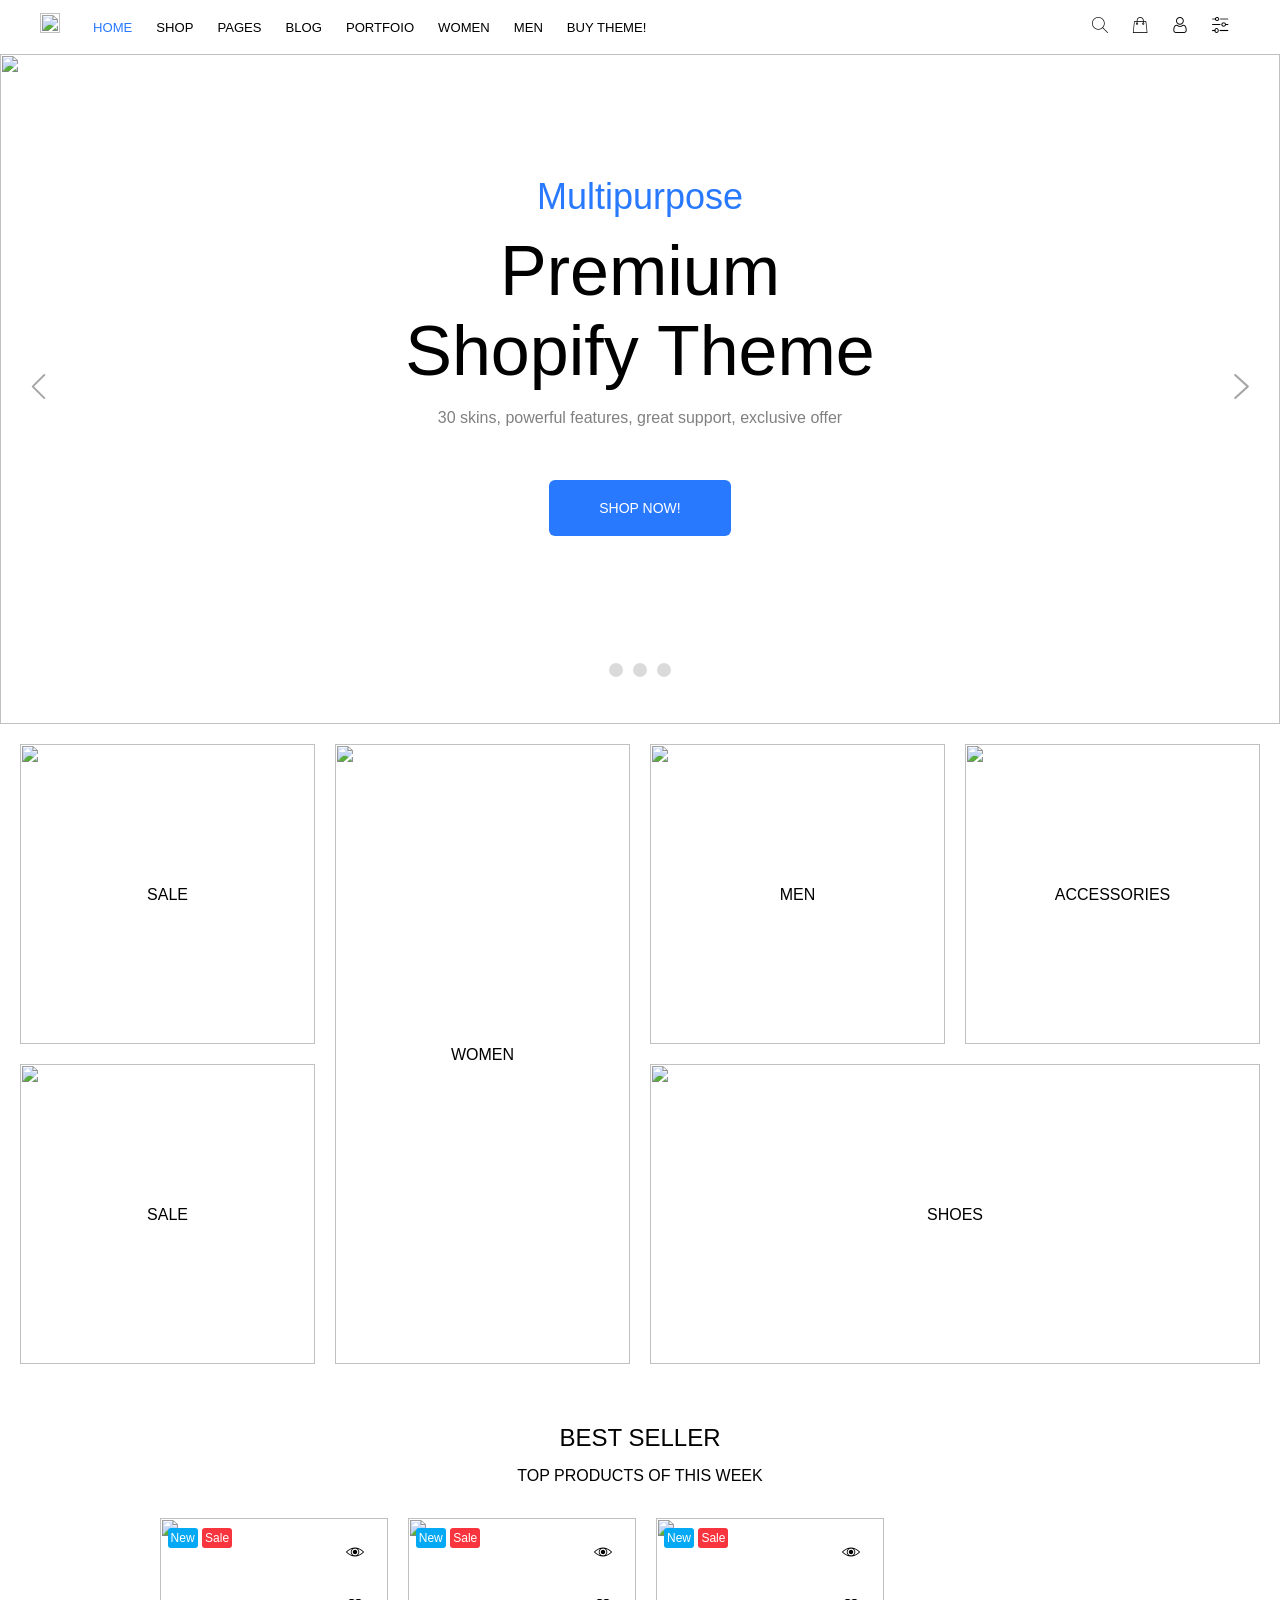
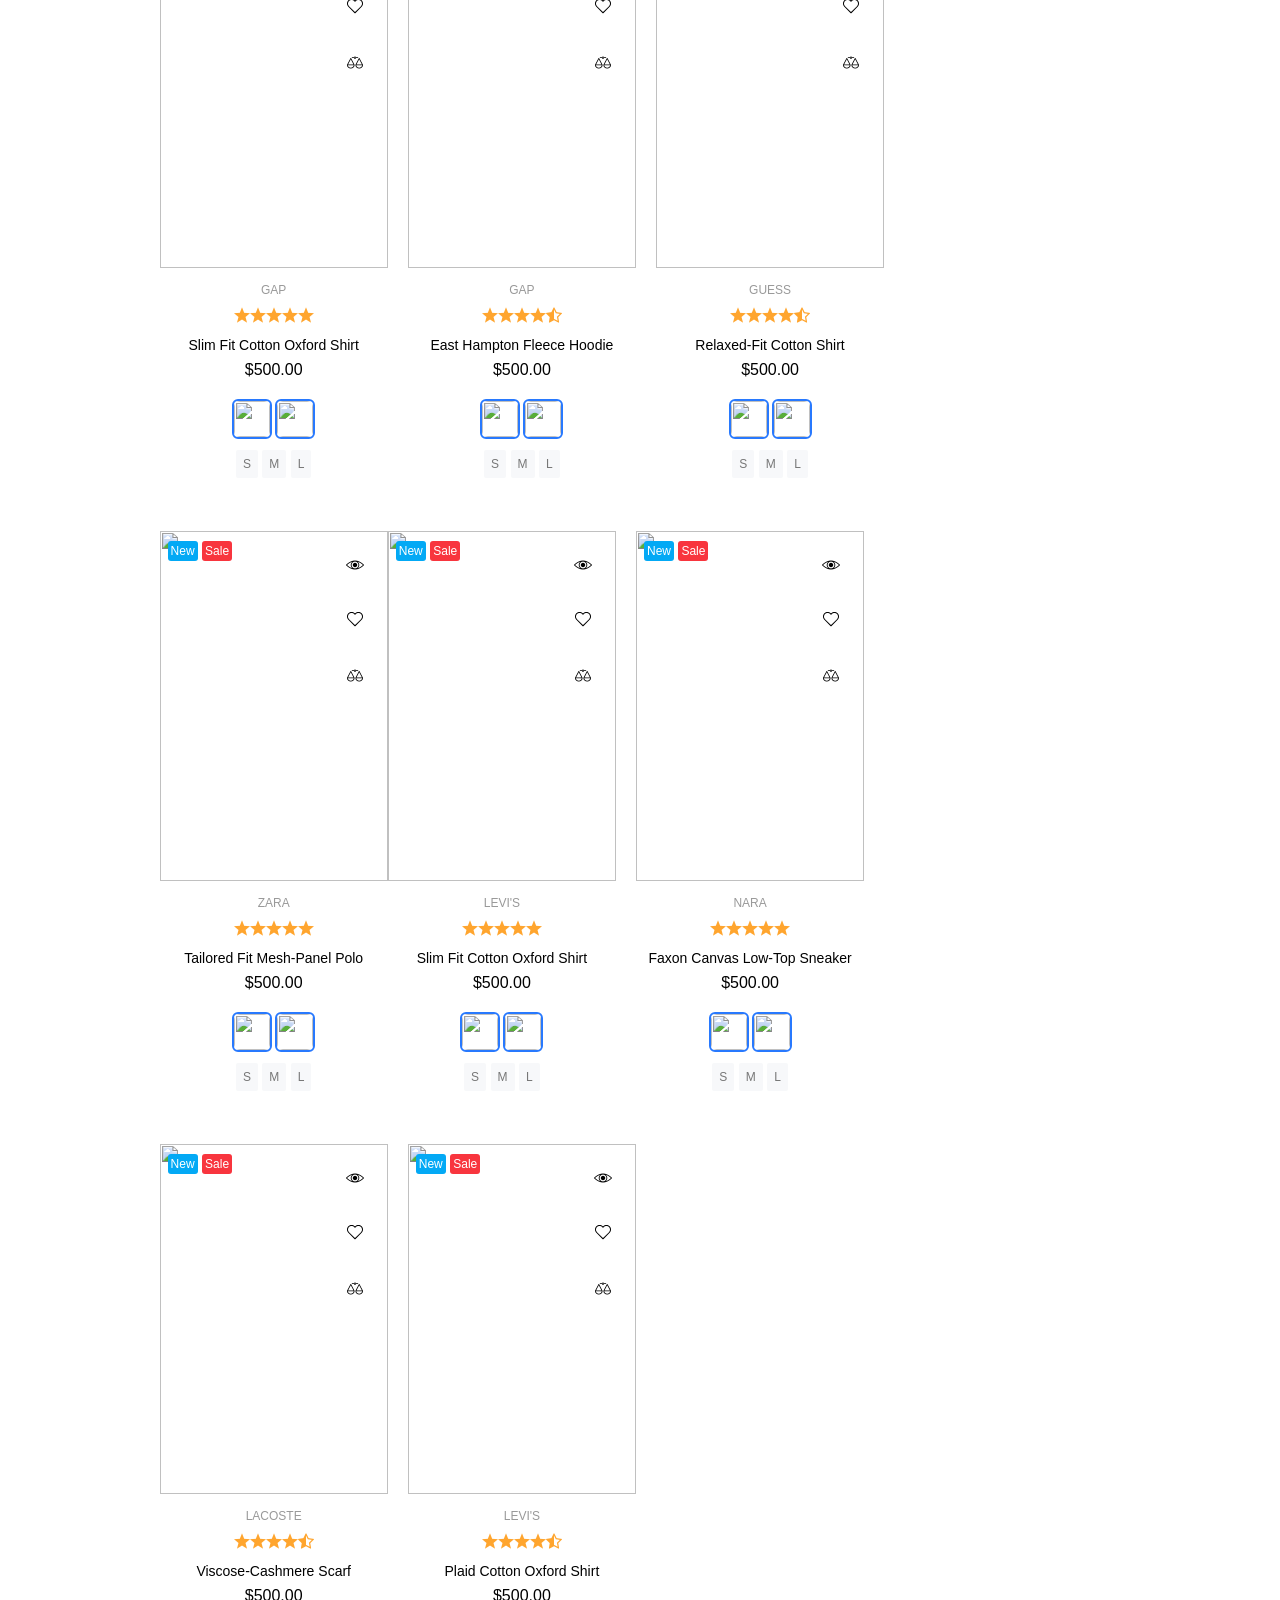
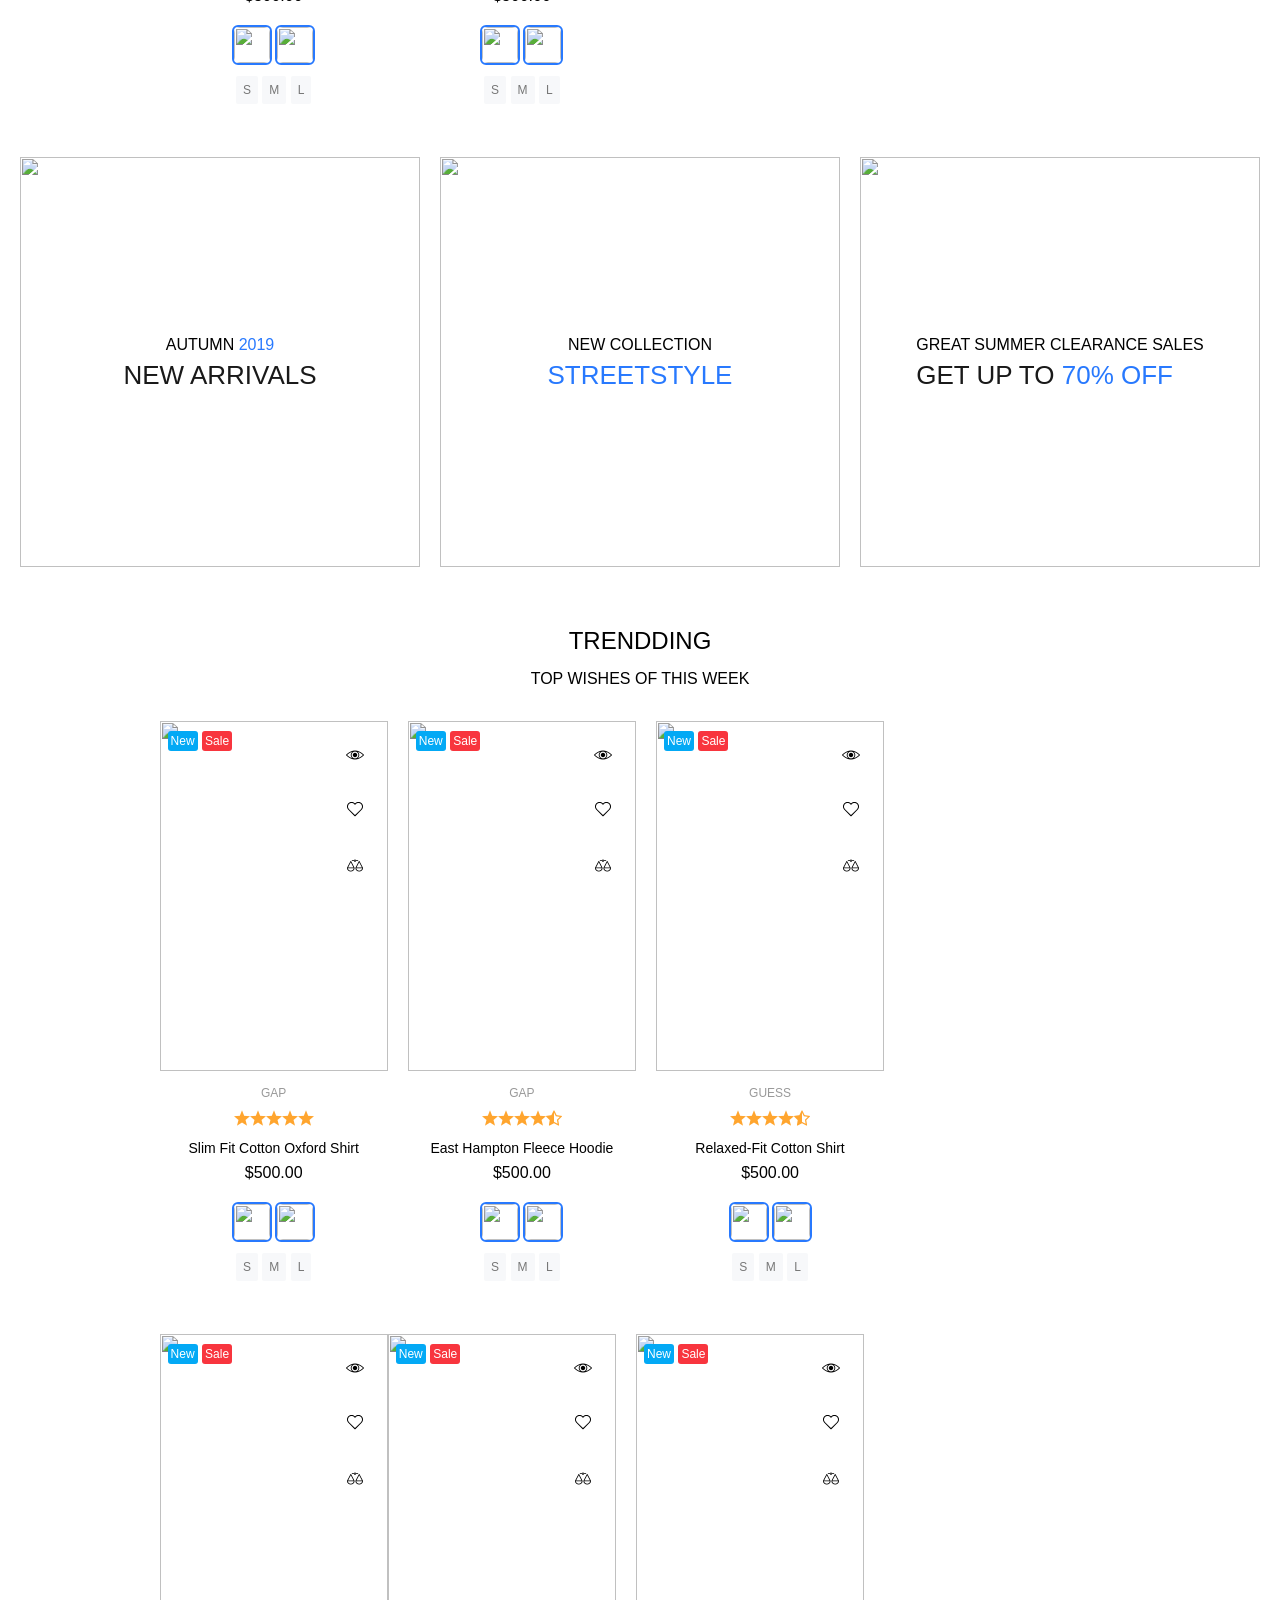
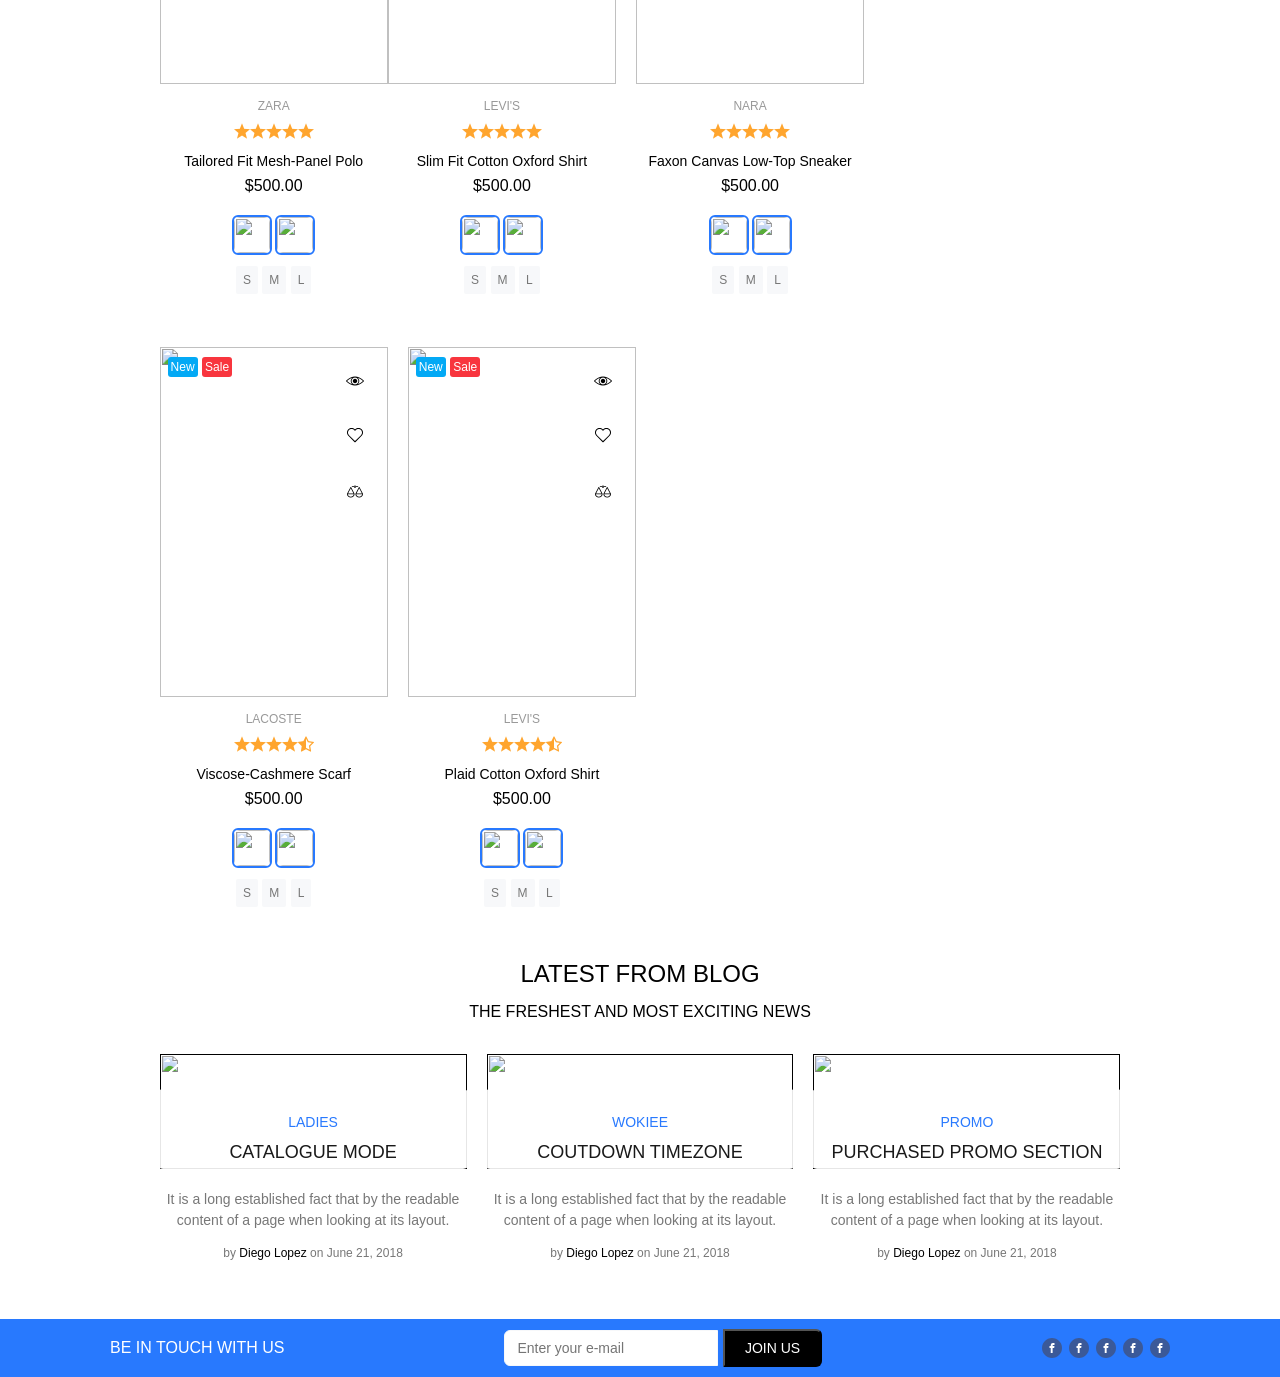
==== commit 627f6748: "4/18/2021" ====
--- a/index.html
+++ b/index.html
@@ -11,6 +11,9 @@
 
   <body>
     <div class="header">
+      <div class="outside-layer"></div>
+      <div class="outside-layer2"></div>
+
       <div class="header-container">
         <div class="header-holder">
           <div class="obj-logo">
@@ -980,11 +983,352 @@
       </div>
 
       <div class="demo2">
-        <div class="demo2-container"></div>
+        <div class="demo2-container">
+          <div class="demo2-title">
+            <div class="big-title">best seller</div>
+            <div class="small-title">top products of this week</div>
+          </div>
+
+          <div class="demo2-product">
+            <div class="demo2-product-container"></div>
+          </div>
+        </div>
       </div>
 
       <div class="demo3">
         <div class="demo3-container"></div>
+      </div>
+
+      <div class="demo2">
+        <div class="demo2-container">
+          <div class="demo2-title">
+            <div class="big-title">trendding</div>
+            <div class="small-title">top wishes of this week</div>
+          </div>
+
+          <div class="demo2-product">
+            <div class="demo2-product-container"></div>
+          </div>
+        </div>
+      </div>
+
+      <div class="demo4">
+        <div class="demo4-container">
+          <div class="demo4-title">
+            <div class="big-title">latest from blog</div>
+            <div class="small-title">the freshest and most exciting news</div>
+          </div>
+
+          <div class="demo4-content">
+            <div class="exciting-news">
+              <a href="">
+                <div class="demo4-description">
+                  <div class="description-content">
+                    <div class="decrBackgr"></div>
+
+                    <div class="title-small">ladies</div>
+
+                    <div class="title-large">catalogue mode</div>
+                  </div>
+                </div>
+
+                <img
+                  src="//cdn.shopify.com/s/files/1/0130/5041/3114/articles/bl_07_379x.jpg?v=1531404631 1x,//cdn.shopify.com/s/files/1/0130/5041/3114/articles/bl_07_758x.jpg?v=1531404631 2x"
+                />
+              </a>
+
+              <p class="subcribe">
+                It is a long established fact that by the readable content of a
+                page when looking at its layout.
+              </p>
+
+              <div class="autor">
+                by <a href="#">Diego Lopez</a>
+                on June 21, 2018
+              </div>
+            </div>
+
+            <div class="exciting-news">
+              <a href="">
+                <img
+                  src="//cdn.shopify.com/s/files/1/0130/5041/3114/articles/bl_12_379x.jpg?v=1531405283 1x,//cdn.shopify.com/s/files/1/0130/5041/3114/articles/bl_12_758x.jpg?v=1531405283 2x"
+                />
+                <div class="demo4-description">
+                  <div class="description-content">
+                    <div class="decrBackgr"></div>
+
+                    <div class="title-small">wokiee</div>
+
+                    <div class="title-large">coutdown timezone</div>
+                  </div>
+                </div>
+              </a>
+
+              <p class="subcribe">
+                It is a long established fact that by the readable content of a
+                page when looking at its layout.
+              </p>
+
+              <div class="autor">
+                by <a href="#">Diego Lopez</a>
+                on June 21, 2018
+              </div>
+            </div>
+
+            <div class="exciting-news">
+              <a href="">
+                <img
+                  src="//cdn.shopify.com/s/files/1/0130/5041/3114/articles/bl_08_379x.jpg?v=1531405203 1x,//cdn.shopify.com/s/files/1/0130/5041/3114/articles/bl_08_758x.jpg?v=1531405203 2x"
+                />
+                <div class="demo4-description">
+                  <div class="description-content">
+                    <div class="decrBackgr"></div>
+
+                    <div class="title-small">promo</div>
+
+                    <div class="title-large">purchased promo section</div>
+                  </div>
+                </div>
+              </a>
+
+              <p class="subcribe">
+                It is a long established fact that by the readable content of a
+                page when looking at its layout.
+              </p>
+
+              <div class="autor">
+                by <a href="#">Diego Lopez</a>
+                on June 21, 2018
+              </div>
+            </div>
+          </div>
+        </div>
+      </div>
+    </div>
+
+    <div class="contact">
+      <div class="contact-container">
+        <div class="contact-first">be in touch with us</div>
+
+        <div class="contact-second">
+          <input type="email" placeholder="Enter your e-mail" />
+
+          <button type="submit">JOIN US</button>
+        </div>
+
+        <div class="contact-social-media">
+          <ul>
+            <li>
+              <a href="#">
+                <svg
+                  xmlns="http://www.w3.org/2000/svg"
+                  xmlns:xlink="http://www.w3.org/1999/xlink"
+                  version="1.1"
+                  id="Layer_1"
+                  x="0px"
+                  y="0px"
+                  viewBox="0 0 291.319 291.319"
+                  style="enable-background: new 0 0 291.319 291.319"
+                  xml:space="preserve"
+                >
+                  <g>
+                    <path
+                      style="fill: #3b5998"
+                      d="M145.659,0c80.45,0,145.66,65.219,145.66,145.66c0,80.45-65.21,145.659-145.66,145.659   S0,226.109,0,145.66C0,65.219,65.21,0,145.659,0z"
+                    />
+                    <path
+                      style="fill: #ffffff"
+                      d="M163.394,100.277h18.772v-27.73h-22.067v0.1c-26.738,0.947-32.218,15.977-32.701,31.763h-0.055   v13.847h-18.207v27.156h18.207v72.793h27.439v-72.793h22.477l4.342-27.156h-26.81v-8.366   C154.791,104.556,158.341,100.277,163.394,100.277z"
+                    />
+                  </g>
+                  <g></g>
+                  <g></g>
+                  <g></g>
+                  <g></g>
+                  <g></g>
+                  <g></g>
+                  <g></g>
+                  <g></g>
+                  <g></g>
+                  <g></g>
+                  <g></g>
+                  <g></g>
+                  <g></g>
+                  <g></g>
+                  <g></g>
+                </svg>
+              </a>
+            </li>
+            
+            <li>
+              <a href="#">
+                <svg
+                  xmlns="http://www.w3.org/2000/svg"
+                  xmlns:xlink="http://www.w3.org/1999/xlink"
+                  version="1.1"
+                  id="Layer_1"
+                  x="0px"
+                  y="0px"
+                  viewBox="0 0 291.319 291.319"
+                  style="enable-background: new 0 0 291.319 291.319"
+                  xml:space="preserve"
+                >
+                  <g>
+                    <path
+                      style="fill: #3b5998"
+                      d="M145.659,0c80.45,0,145.66,65.219,145.66,145.66c0,80.45-65.21,145.659-145.66,145.659   S0,226.109,0,145.66C0,65.219,65.21,0,145.659,0z"
+                    />
+                    <path
+                      style="fill: #ffffff"
+                      d="M163.394,100.277h18.772v-27.73h-22.067v0.1c-26.738,0.947-32.218,15.977-32.701,31.763h-0.055   v13.847h-18.207v27.156h18.207v72.793h27.439v-72.793h22.477l4.342-27.156h-26.81v-8.366   C154.791,104.556,158.341,100.277,163.394,100.277z"
+                    />
+                  </g>
+                  <g></g>
+                  <g></g>
+                  <g></g>
+                  <g></g>
+                  <g></g>
+                  <g></g>
+                  <g></g>
+                  <g></g>
+                  <g></g>
+                  <g></g>
+                  <g></g>
+                  <g></g>
+                  <g></g>
+                  <g></g>
+                  <g></g>
+                </svg>
+              </a>
+            </li>
+
+            <li>
+              <a href="#">
+                <svg
+                  xmlns="http://www.w3.org/2000/svg"
+                  xmlns:xlink="http://www.w3.org/1999/xlink"
+                  version="1.1"
+                  id="Layer_1"
+                  x="0px"
+                  y="0px"
+                  viewBox="0 0 291.319 291.319"
+                  style="enable-background: new 0 0 291.319 291.319"
+                  xml:space="preserve"
+                >
+                  <g>
+                    <path
+                      style="fill: #3b5998"
+                      d="M145.659,0c80.45,0,145.66,65.219,145.66,145.66c0,80.45-65.21,145.659-145.66,145.659   S0,226.109,0,145.66C0,65.219,65.21,0,145.659,0z"
+                    />
+                    <path
+                      style="fill: #ffffff"
+                      d="M163.394,100.277h18.772v-27.73h-22.067v0.1c-26.738,0.947-32.218,15.977-32.701,31.763h-0.055   v13.847h-18.207v27.156h18.207v72.793h27.439v-72.793h22.477l4.342-27.156h-26.81v-8.366   C154.791,104.556,158.341,100.277,163.394,100.277z"
+                    />
+                  </g>
+                  <g></g>
+                  <g></g>
+                  <g></g>
+                  <g></g>
+                  <g></g>
+                  <g></g>
+                  <g></g>
+                  <g></g>
+                  <g></g>
+                  <g></g>
+                  <g></g>
+                  <g></g>
+                  <g></g>
+                  <g></g>
+                  <g></g>
+                </svg>
+              </a>
+            </li>
+
+            <li>
+              <a href="#">
+                <svg
+                  xmlns="http://www.w3.org/2000/svg"
+                  xmlns:xlink="http://www.w3.org/1999/xlink"
+                  version="1.1"
+                  id="Layer_1"
+                  x="0px"
+                  y="0px"
+                  viewBox="0 0 291.319 291.319"
+                  style="enable-background: new 0 0 291.319 291.319"
+                  xml:space="preserve"
+                >
+                  <g>
+                    <path
+                      style="fill: #3b5998"
+                      d="M145.659,0c80.45,0,145.66,65.219,145.66,145.66c0,80.45-65.21,145.659-145.66,145.659   S0,226.109,0,145.66C0,65.219,65.21,0,145.659,0z"
+                    />
+                    <path
+                      style="fill: #ffffff"
+                      d="M163.394,100.277h18.772v-27.73h-22.067v0.1c-26.738,0.947-32.218,15.977-32.701,31.763h-0.055   v13.847h-18.207v27.156h18.207v72.793h27.439v-72.793h22.477l4.342-27.156h-26.81v-8.366   C154.791,104.556,158.341,100.277,163.394,100.277z"
+                    />
+                  </g>
+                  <g></g>
+                  <g></g>
+                  <g></g>
+                  <g></g>
+                  <g></g>
+                  <g></g>
+                  <g></g>
+                  <g></g>
+                  <g></g>
+                  <g></g>
+                  <g></g>
+                  <g></g>
+                  <g></g>
+                  <g></g>
+                  <g></g>
+                </svg>
+              </a>
+            </li>
+
+            <li>
+              <a href="#">
+                <svg
+                  xmlns="http://www.w3.org/2000/svg"
+                  xmlns:xlink="http://www.w3.org/1999/xlink"
+                  version="1.1"
+                  id="Layer_1"
+                  x="0px"
+                  y="0px"
+                  viewBox="0 0 291.319 291.319"
+                  style="enable-background: new 0 0 291.319 291.319"
+                  xml:space="preserve"
+                >
+                  <g>
+                    <path
+                      style="fill: #3b5998"
+                      d="M145.659,0c80.45,0,145.66,65.219,145.66,145.66c0,80.45-65.21,145.659-145.66,145.659   S0,226.109,0,145.66C0,65.219,65.21,0,145.659,0z"
+                    />
+                    <path
+                      style="fill: #ffffff"
+                      d="M163.394,100.277h18.772v-27.73h-22.067v0.1c-26.738,0.947-32.218,15.977-32.701,31.763h-0.055   v13.847h-18.207v27.156h18.207v72.793h27.439v-72.793h22.477l4.342-27.156h-26.81v-8.366   C154.791,104.556,158.341,100.277,163.394,100.277z"
+                    />
+                  </g>
+                  <g></g>
+                  <g></g>
+                  <g></g>
+                  <g></g>
+                  <g></g>
+                  <g></g>
+                  <g></g>
+                  <g></g>
+                  <g></g>
+                  <g></g>
+                  <g></g>
+                  <g></g>
+                  <g></g>
+                  <g></g>
+                  <g></g>
+                </svg>
+              </a>
+            </li>
+          </ul>
+        </div>
       </div>
     </div>
   </body>
--- a/style.css
+++ b/style.css
@@ -7,14 +7,6 @@
   font-family: "Hind", sans-serif;
 }
 
-button:focus {
-  border: none;
-}
-
-input[type="button"]:focus {
-  border: none;
-}
-
 a {
   text-decoration: none;
   outline: none;
@@ -25,6 +17,11 @@
   list-style: none;
 }
 
+img {
+  height: 100%;
+  width: 100%;
+}
+
 .white-text-color {
   color: white;
 }
@@ -63,6 +60,22 @@
 
 .header {
   position: relative;
+}
+
+.header .outside-layer {
+  position: absolute;
+  width: 100%;
+  height: 100vh;
+  z-index: 1;
+  display: none;
+}
+
+.header .outside-layer2 {
+  position: absolute;
+  width: 100%;
+  height: 100vh;
+  z-index: 1;
+  display: none;
 }
 
 .header .header-container {
@@ -395,6 +408,7 @@
   -webkit-box-align: center;
       -ms-flex-align: center;
           align-items: center;
+  z-index: 1;
 }
 
 .header .header-container .header-holder .obj-options .parent-box:first-child .box .icon a i {
@@ -531,7 +545,7 @@
           box-shadow: 0px 0px 10px rgba(0, 0, 0, 0.08);
   -webkit-transition: all 0.2s linear;
   transition: all 0.2s linear;
-  z-index: 1;
+  z-index: 4;
   opacity: 0;
   visibility: hidden;
 }
@@ -594,7 +608,7 @@
   position: absolute;
   top: 100%;
   right: 0;
-  z-index: 2;
+  z-index: 1;
   -webkit-box-shadow: 0px 0px 10px rgba(0, 0, 0, 0.08);
           box-shadow: 0px 0px 10px rgba(0, 0, 0, 0.08);
   background-color: white;
@@ -624,16 +638,8 @@
   margin: 16px 0 0 0px;
 }
 
-@media (min-width: 1025px) {
-  .header .header-container .header-holder .obj-options .parent-box .big-box-account {
-    width: 280px;
-  }
-}
-
-@media (max-width: 1024px) {
-  .header .header-container .header-holder .obj-options .parent-box .big-box-account {
-    width: 270px;
-  }
+.header .header-container .header-holder .obj-options .parent-box .big-box-account {
+  width: 280px;
 }
 
 .header .header-container .header-holder .obj-options .parent-box .big-box-account .big-box-account-container {
@@ -661,12 +667,12 @@
   color: #777777;
   padding: 1px 0;
   display: block;
-  font-size: 14px;
+  font-size: 17px;
   font-weight: 300;
 }
 
 .header .header-container .header-holder .obj-options .parent-box .big-box-account .big-box-account-container ul li a i {
-  margin-right: 8px;
+  margin-right: 5px;
   position: relative;
   top: 4px;
 }
@@ -677,6 +683,10 @@
   position: relative;
   top: 4px;
   margin-right: 5px;
+}
+
+.header .header-container .header-holder .obj-options .parent-box .big-box-settings {
+  width: 285px;
 }
 
 .header .header-container .header-holder .obj-options .parent-box .big-box-settings .big-box-settings-container {
@@ -892,20 +902,17 @@
 .slider #btn-prev {
   top: 50%;
   left: 2%;
-  z-index: 1;
   cursor: pointer;
 }
 
 .slider #btn-next {
   top: 50%;
   right: 2%;
-  z-index: 1;
   cursor: pointer;
 }
 
 .slider ul {
   position: absolute;
-  z-index: 1;
   bottom: 7%;
   left: 50%;
   -webkit-transform: translateX(-50%);
@@ -1427,40 +1434,70 @@
   height: 100%;
 }
 
-.body-content-container .demo3 {
-  margin-top: 20px;
-}
-
-.body-content-container .demo3 .demo3-container {
-  display: -webkit-box;
-  display: -ms-flexbox;
-  display: flex;
-  -webkit-box-pack: justify;
-      -ms-flex-pack: justify;
-          justify-content: space-between;
-}
-
-.body-content-container .demo3 .demo3-container .image {
-  -ms-flex-preferred-size: calc(100% / 3);
-      flex-basis: calc(100% / 3);
-  height: 410px;
-  position: relative;
+.body-content-container .demo2 {
+  margin-top: 60px;
+}
+
+.body-content-container .demo2 .demo2-container .demo2-title {
+  margin-bottom: 33px;
+  text-align: center;
+  text-transform: uppercase;
+}
+
+.body-content-container .demo2 .demo2-container .demo2-title .big-title {
+  font-size: 24px;
+  font-weight: 500;
+  cursor: pointer;
+  -webkit-transition: 0.3s;
+  transition: 0.3s;
+  display: inline;
+}
+
+.body-content-container .demo2 .demo2-container .demo2-title .big-title:hover {
+  color: #2879fe;
+}
+
+.body-content-container .demo2 .demo2-container .demo2-title .small-title {
+  margin-top: 15px;
+  cursor: context-menu;
+  font-size: 16px;
+}
+
+.body-content-container .demo2 .demo2-container .demo2-product .demo2-product-container {
+  display: -webkit-box;
+  display: -ms-flexbox;
+  display: flex;
+  -ms-flex-wrap: wrap;
+      flex-wrap: wrap;
+  margin: 0 139.6px;
+}
+
+.body-content-container .demo2 .demo2-container .demo2-product .demo2-product-container .product {
+  -ms-flex-preferred-size: 23.75%;
+      flex-basis: 23.75%;
+  margin-bottom: 50px;
   overflow: hidden;
+  height: 563px;
   margin-right: 20px;
 }
 
-.body-content-container .demo3 .demo3-container .image:last-child {
+.body-content-container .demo2 .demo2-container .demo2-product .demo2-product-container .product:nth-child(4n) {
   margin-right: 0;
 }
 
-.body-content-container .demo3 .demo3-container .image a {
-  display: block;
-  position: relative;
-  width: 100%;
-  height: 100%;
-}
-
-.body-content-container .demo3 .demo3-container .image a .product-description {
+.body-content-container .demo2 .demo2-container .demo2-product .demo2-product-container .product:hover .product-description {
+  -webkit-transform: translateY(-48px);
+          transform: translateY(-48px);
+}
+
+.body-content-container .demo2 .demo2-container .demo2-product .demo2-product-container .product .product-image {
+  position: relative;
+  width: 100%;
+}
+
+.body-content-container .demo2 .demo2-container .demo2-product .demo2-product-container .product .product-image .quickview,
+.body-content-container .demo2 .demo2-container .demo2-product .demo2-product-container .product .product-image .heart,
+.body-content-container .demo2 .demo2-container .demo2-product .demo2-product-container .product .product-image .compare {
   display: -webkit-box;
   display: -ms-flexbox;
   display: flex;
@@ -1470,6 +1507,332 @@
   -webkit-box-align: center;
       -ms-flex-align: center;
           align-items: center;
+  background: rgba(255, 255, 255, 0.9);
+  width: 46px;
+  height: 46px;
+  position: absolute;
+  right: 10px;
+  cursor: pointer;
+  border-radius: 50%;
+  background: rgba(255, 255, 255, 0.9);
+  -webkit-transition: all 0.2s linear;
+  transition: all 0.2s linear;
+}
+
+.body-content-container .demo2 .demo2-container .demo2-product .demo2-product-container .product .product-image .quickview i,
+.body-content-container .demo2 .demo2-container .demo2-product .demo2-product-container .product .product-image .heart i,
+.body-content-container .demo2 .demo2-container .demo2-product .demo2-product-container .product .product-image .compare i {
+  font-size: 18px;
+  line-height: 1;
+  margin-top: 5px;
+}
+
+.body-content-container .demo2 .demo2-container .demo2-product .demo2-product-container .product .product-image .quickview svg,
+.body-content-container .demo2 .demo2-container .demo2-product .demo2-product-container .product .product-image .heart svg,
+.body-content-container .demo2 .demo2-container .demo2-product .demo2-product-container .product .product-image .compare svg {
+  font-family: "wokiee_icons";
+  width: 16px;
+  height: 15px;
+  line-height: 1;
+  margin-top: -1px;
+}
+
+.body-content-container .demo2 .demo2-container .demo2-product .demo2-product-container .product .product-image .quickview .mini-decrip,
+.body-content-container .demo2 .demo2-container .demo2-product .demo2-product-container .product .product-image .heart .mini-decrip,
+.body-content-container .demo2 .demo2-container .demo2-product .demo2-product-container .product .product-image .compare .mini-decrip {
+  position: absolute;
+  right: 60px;
+  opacity: 0;
+  visibility: hidden;
+  -webkit-transition: 0.2s;
+  transition: 0.2s;
+}
+
+.body-content-container .demo2 .demo2-container .demo2-product .demo2-product-container .product .product-image .quickview .mini-decrip span,
+.body-content-container .demo2 .demo2-container .demo2-product .demo2-product-container .product .product-image .heart .mini-decrip span,
+.body-content-container .demo2 .demo2-container .demo2-product .demo2-product-container .product .product-image .compare .mini-decrip span {
+  text-transform: capitalize;
+  font-size: 14px;
+  text-align: center;
+  white-space: nowrap;
+  position: relative;
+  background-color: white;
+  padding: 7px;
+  border-radius: 3px;
+  -webkit-box-shadow: 1px 1px 10px 0 rgba(0, 0, 0, 0.2);
+          box-shadow: 1px 1px 10px 0 rgba(0, 0, 0, 0.2);
+}
+
+.body-content-container .demo2 .demo2-container .demo2-product .demo2-product-container .product .product-image .quickview .mini-decrip span::before,
+.body-content-container .demo2 .demo2-container .demo2-product .demo2-product-container .product .product-image .heart .mini-decrip span::before,
+.body-content-container .demo2 .demo2-container .demo2-product .demo2-product-container .product .product-image .compare .mini-decrip span::before {
+  content: "";
+  width: 0;
+  height: 0;
+  border-top: 5px solid transparent;
+  border-left: 7px solid white;
+  border-bottom: 5px solid transparent;
+  position: absolute;
+  top: 50%;
+  left: 100%;
+  -webkit-transform: translateY(-50%);
+          transform: translateY(-50%);
+}
+
+.body-content-container .demo2 .demo2-container .demo2-product .demo2-product-container .product .product-image .quickview:hover,
+.body-content-container .demo2 .demo2-container .demo2-product .demo2-product-container .product .product-image .heart:hover,
+.body-content-container .demo2 .demo2-container .demo2-product .demo2-product-container .product .product-image .compare:hover {
+  background-color: rgba(40, 121, 254, 0.9);
+}
+
+.body-content-container .demo2 .demo2-container .demo2-product .demo2-product-container .product .product-image .quickview:hover i,
+.body-content-container .demo2 .demo2-container .demo2-product .demo2-product-container .product .product-image .heart:hover i,
+.body-content-container .demo2 .demo2-container .demo2-product .demo2-product-container .product .product-image .compare:hover i {
+  color: white;
+}
+
+.body-content-container .demo2 .demo2-container .demo2-product .demo2-product-container .product .product-image .quickview:hover svg path,
+.body-content-container .demo2 .demo2-container .demo2-product .demo2-product-container .product .product-image .heart:hover svg path,
+.body-content-container .demo2 .demo2-container .demo2-product .demo2-product-container .product .product-image .compare:hover svg path {
+  fill: white;
+}
+
+.body-content-container .demo2 .demo2-container .demo2-product .demo2-product-container .product .product-image .quickview:hover .mini-decrip,
+.body-content-container .demo2 .demo2-container .demo2-product .demo2-product-container .product .product-image .heart:hover .mini-decrip,
+.body-content-container .demo2 .demo2-container .demo2-product .demo2-product-container .product .product-image .compare:hover .mini-decrip {
+  opacity: 1;
+  visibility: visible;
+}
+
+.body-content-container .demo2 .demo2-container .demo2-product .demo2-product-container .product .product-image .quickview {
+  top: 10px;
+}
+
+.body-content-container .demo2 .demo2-container .demo2-product .demo2-product-container .product .product-image .heart {
+  top: 66px;
+}
+
+.body-content-container .demo2 .demo2-container .demo2-product .demo2-product-container .product .product-image .compare {
+  top: 122px;
+}
+
+.body-content-container .demo2 .demo2-container .demo2-product .demo2-product-container .product .product-image .main-image {
+  display: block;
+  height: 350px;
+}
+
+.body-content-container .demo2 .demo2-container .demo2-product .demo2-product-container .product .product-image .main-image img {
+  width: 100%;
+  height: 100%;
+}
+
+.body-content-container .demo2 .demo2-container .demo2-product .demo2-product-container .product .product-image .main-image .more {
+  white-space: nowrap;
+  position: absolute;
+  top: 10px;
+  left: 8px;
+  text-transform: capitalize;
+}
+
+.body-content-container .demo2 .demo2-container .demo2-product .demo2-product-container .product .product-image .main-image .more .more-new {
+  background: #03a9f5;
+  padding: 3px;
+  border-radius: 3px;
+  color: white;
+  font-size: 12px;
+}
+
+.body-content-container .demo2 .demo2-container .demo2-product .demo2-product-container .product .product-image .main-image .more .more-sale {
+  background: #f8353e;
+  padding: 3px;
+  border-radius: 3px;
+  color: white;
+  font-size: 12px;
+}
+
+.body-content-container .demo2 .demo2-container .demo2-product .demo2-product-container .product .product-description {
+  padding-top: 15px;
+  text-align: center;
+  background-color: white;
+  -webkit-transition: 0.3s;
+  transition: 0.3s;
+}
+
+.body-content-container .demo2 .demo2-container .demo2-product .demo2-product-container .product .product-description .description-title {
+  text-transform: uppercase;
+  font-size: 12px;
+  color: #999999;
+  cursor: pointer;
+  -webkit-transition: 0.2s;
+  transition: 0.2s;
+}
+
+.body-content-container .demo2 .demo2-container .demo2-product .demo2-product-container .product .product-description .description-title:hover {
+  color: #2879fe;
+}
+
+.body-content-container .demo2 .demo2-container .demo2-product .demo2-product-container .product .product-description .description-rating-star {
+  display: -webkit-box;
+  display: -ms-flexbox;
+  display: flex;
+  -webkit-box-pack: justify;
+      -ms-flex-pack: justify;
+          justify-content: space-between;
+  width: 35%;
+  margin: 10px auto;
+  cursor: pointer;
+}
+
+.body-content-container .demo2 .demo2-container .demo2-product .demo2-product-container .product .product-description .description-rating-star li i {
+  color: #ffa52e;
+}
+
+.body-content-container .demo2 .demo2-container .demo2-product .demo2-product-container .product .product-description .name-of-product {
+  text-transform: capitalize;
+  font-size: 14px;
+  cursor: pointer;
+  -webkit-transition: 0.2s;
+  transition: 0.2s;
+}
+
+.body-content-container .demo2 .demo2-container .demo2-product .demo2-product-container .product .product-description .name-of-product:hover {
+  color: #2879fe;
+}
+
+.body-content-container .demo2 .demo2-container .demo2-product .demo2-product-container .product .product-description .description-price {
+  font-size: 16px;
+  font-weight: 500;
+  margin-top: 8px;
+}
+
+.body-content-container .demo2 .demo2-container .demo2-product .demo2-product-container .product .product-description .color-options {
+  margin-top: 20px;
+  display: -webkit-box;
+  display: -ms-flexbox;
+  display: flex;
+  -webkit-box-pack: center;
+      -ms-flex-pack: center;
+          justify-content: center;
+}
+
+.body-content-container .demo2 .demo2-container .demo2-product .demo2-product-container .product .product-description .color-options .option {
+  width: 40px;
+  height: 40px;
+  border-radius: 6px;
+  border: 2px solid #2879fe;
+  margin-right: 3px;
+}
+
+.body-content-container .demo2 .demo2-container .demo2-product .demo2-product-container .product .product-description .color-options .option:last-child {
+  margin-right: 0;
+}
+
+.body-content-container .demo2 .demo2-container .demo2-product .demo2-product-container .product .product-description .color-options .option a img {
+  border-radius: 6px;
+}
+
+.body-content-container .demo2 .demo2-container .demo2-product .demo2-product-container .product .product-description .size-options {
+  margin: 15px auto;
+  text-transform: uppercase;
+}
+
+.body-content-container .demo2 .demo2-container .demo2-product .demo2-product-container .product .product-description .size-options span {
+  background: #f7f8fa;
+  font-size: 12px;
+  padding: 7px;
+  border-radius: 2px;
+  color: #777777;
+  cursor: pointer;
+  -webkit-transition: 0.2s;
+  transition: 0.2s;
+}
+
+.body-content-container .demo2 .demo2-container .demo2-product .demo2-product-container .product .product-description .size-options span:active {
+  background: #2879fe;
+  color: #ffffff;
+}
+
+.body-content-container .demo2 .demo2-container .demo2-product .demo2-product-container .product .product-description .size-options span:hover {
+  background: #2879fe;
+  color: #ffffff;
+}
+
+.body-content-container .demo2 .demo2-container .demo2-product .demo2-product-container .product .product-description .add-to-cart {
+  display: -webkit-box;
+  display: -ms-flexbox;
+  display: flex;
+  -webkit-box-pack: center;
+      -ms-flex-pack: center;
+          justify-content: center;
+  margin-bottom: 15px;
+}
+
+.body-content-container .demo2 .demo2-container .demo2-product .demo2-product-container .product .product-description .add-to-cart .add-to-cart-container {
+  height: 100%;
+  background-color: #2879fe;
+  padding: 9px 16px;
+  border-radius: 6px;
+  cursor: pointer;
+}
+
+.body-content-container .demo2 .demo2-container .demo2-product .demo2-product-container .product .product-description .add-to-cart .add-to-cart-container .add-to-cart-btn {
+  font-size: 16px;
+  margin-right: 5px;
+}
+
+.body-content-container .demo2 .demo2-container .demo2-product .demo2-product-container .product .product-description .add-to-cart .add-to-cart-container .add-to-cart-btn i {
+  color: white;
+}
+
+.body-content-container .demo2 .demo2-container .demo2-product .demo2-product-container .product .product-description .add-to-cart .add-to-cart-container .add-to-cart-text {
+  text-transform: uppercase;
+  font-size: 14px;
+  color: white;
+}
+
+.body-content-container .demo2 .demo2-container .demo2-product .demo2-product-container .product .product-description .add-to-cart .add-to-cart-container:hover {
+  background-color: #2267d8;
+}
+
+.body-content-container .demo3 .demo3-container {
+  display: -webkit-box;
+  display: -ms-flexbox;
+  display: flex;
+  -webkit-box-pack: justify;
+      -ms-flex-pack: justify;
+          justify-content: space-between;
+}
+
+.body-content-container .demo3 .demo3-container .image {
+  -ms-flex-preferred-size: calc(100% / 3);
+      flex-basis: calc(100% / 3);
+  height: 410px;
+  position: relative;
+  overflow: hidden;
+  margin-right: 20px;
+}
+
+.body-content-container .demo3 .demo3-container .image:last-child {
+  margin-right: 0;
+}
+
+.body-content-container .demo3 .demo3-container .image a {
+  display: block;
+  position: relative;
+  width: 100%;
+  height: 100%;
+}
+
+.body-content-container .demo3 .demo3-container .image a .product-description {
+  display: -webkit-box;
+  display: -ms-flexbox;
+  display: flex;
+  -webkit-box-pack: center;
+      -ms-flex-pack: center;
+          justify-content: center;
+  -webkit-box-align: center;
+      -ms-flex-align: center;
+          align-items: center;
   height: 100%;
   width: 100%;
   position: absolute;
@@ -1530,4 +1893,216 @@
   width: 100%;
   height: 100%;
 }
+
+.body-content-container .demo4 .demo4-container .demo4-title {
+  margin-bottom: 33px;
+  text-align: center;
+  text-transform: uppercase;
+}
+
+.body-content-container .demo4 .demo4-container .demo4-title .big-title {
+  font-size: 24px;
+  font-weight: 500;
+  cursor: pointer;
+  -webkit-transition: 0.3s;
+  transition: 0.3s;
+  display: inline;
+}
+
+.body-content-container .demo4 .demo4-container .demo4-title .big-title:hover {
+  color: #2879fe;
+}
+
+.body-content-container .demo4 .demo4-container .demo4-title .small-title {
+  margin-top: 15px;
+  cursor: context-menu;
+  font-size: 16px;
+}
+
+.body-content-container .demo4 .demo4-container .demo4-content {
+  margin: 0 139.6px;
+  display: -webkit-box;
+  display: -ms-flexbox;
+  display: flex;
+}
+
+.body-content-container .demo4 .demo4-container .demo4-content .exciting-news {
+  -ms-flex-preferred-size: 32.222222222222222222%;
+      flex-basis: 32.222222222222222222%;
+  margin-right: 20px;
+}
+
+.body-content-container .demo4 .demo4-container .demo4-content .exciting-news:nth-child(3) {
+  margin-right: 0;
+}
+
+.body-content-container .demo4 .demo4-container .demo4-content .exciting-news a {
+  display: block;
+  position: relative;
+  width: 100%;
+  height: 100%;
+}
+
+.body-content-container .demo4 .demo4-container .demo4-content .exciting-news a .demo4-description {
+  display: -webkit-box;
+  display: -ms-flexbox;
+  display: flex;
+  -webkit-box-pack: center;
+      -ms-flex-pack: center;
+          justify-content: center;
+  -webkit-box-align: end;
+      -ms-flex-align: end;
+          align-items: flex-end;
+  height: 100%;
+  width: 100%;
+  position: absolute;
+  left: 0;
+  top: 0;
+  z-index: 1;
+}
+
+.body-content-container .demo4 .demo4-container .demo4-content .exciting-news a .demo4-description:hover .description-content .decrBackgr {
+  -webkit-transform: scale(1.1);
+          transform: scale(1.1);
+}
+
+.body-content-container .demo4 .demo4-container .demo4-content .exciting-news a .demo4-description .description-content {
+  padding: 20px 20px 0;
+  position: relative;
+  min-width: 312px;
+  max-width: 312px;
+}
+
+.body-content-container .demo4 .demo4-container .demo4-content .exciting-news a .demo4-description .description-content .decrBackgr {
+  -webkit-transition: 0.5s;
+  transition: 0.5s;
+  background-color: rgba(255, 255, 255, 0.9);
+  border-radius: 6px;
+  position: absolute;
+  left: 0;
+  top: 0;
+  height: 100%;
+  width: 100%;
+  z-index: -1;
+}
+
+.body-content-container .demo4 .demo4-container .demo4-content .exciting-news a .demo4-description .description-content .title-small {
+  text-transform: uppercase;
+  font-size: 14px;
+  font-weight: 500;
+  line-height: 26px;
+  text-align: center;
+  color: #2879fe;
+  -webkit-transition: 0.2s;
+  transition: 0.2s;
+}
+
+.body-content-container .demo4 .demo4-container .demo4-content .exciting-news a .demo4-description .description-content .title-small:hover {
+  color: black;
+}
+
+.body-content-container .demo4 .demo4-container .demo4-content .exciting-news a .demo4-description .description-content .title-large {
+  color: #191919;
+  text-transform: uppercase;
+  font-weight: 500;
+  font-size: 18px;
+  line-height: 34px;
+  -webkit-transition: 0.2s;
+  transition: 0.2s;
+  text-align: center;
+}
+
+.body-content-container .demo4 .demo4-container .demo4-content .exciting-news a .demo4-description .description-content .title-large:hover {
+  color: #2879fe;
+}
+
+.body-content-container .demo4 .demo4-container .demo4-content .exciting-news .subcribe {
+  margin-top: 20px;
+  text-align: center;
+  color: #777777;
+  font-size: 14px;
+  line-height: 150%;
+}
+
+.body-content-container .demo4 .demo4-container .demo4-content .exciting-news .autor {
+  margin-top: 15px;
+  text-align: center;
+  color: #777777;
+  font-size: 12px;
+}
+
+.body-content-container .demo4 .demo4-container .demo4-content .exciting-news .autor a {
+  display: inline;
+  color: black;
+  font-size: 12px;
+}
+
+.body-content-container .demo4 .demo4-container .demo4-content .exciting-news .autor a:hover {
+  text-decoration: underline;
+}
+
+.contact {
+  width: 100%;
+  margin-top: 150px;
+  background: #2879fe;
+  color: #ffffff;
+  padding: 10px;
+}
+
+.contact .contact-container {
+  display: -webkit-box;
+  display: -ms-flexbox;
+  display: flex;
+  -webkit-box-align: center;
+      -ms-flex-align: center;
+          align-items: center;
+  margin: 0 100px;
+  -webkit-box-pack: justify;
+      -ms-flex-pack: justify;
+          justify-content: space-between;
+}
+
+.contact .contact-container .contact-first {
+  text-transform: uppercase;
+  cursor: context-menu;
+  color: white;
+}
+
+.contact .contact-container .contact-second input {
+  font-size: 14px;
+  border: 1px solid #f7f8fa;
+  padding: 9px 25px 9px 12px;
+  border-top-left-radius: 6px;
+  border-bottom-left-radius: 6px;
+  outline: none;
+}
+
+.contact .contact-container .contact-second button {
+  padding: 9px 20px;
+  font-size: 14px;
+  background-color: black;
+  text-transform: uppercase;
+  color: white;
+  border-top-right-radius: 6px;
+  border-bottom-right-radius: 6px;
+}
+
+.contact .contact-container .contact-social-media ul {
+  display: -webkit-box;
+  display: -ms-flexbox;
+  display: flex;
+  -webkit-box-pack: justify;
+      -ms-flex-pack: justify;
+          justify-content: space-between;
+}
+
+.contact .contact-container .contact-social-media ul li {
+  height: 20px;
+  width: 20px;
+  margin-right: 7px;
+}
+
+.contact .contact-container .contact-social-media ul li:last-child {
+  margin-right: 0;
+}
 /*# sourceMappingURL=style.css.map */
--- a/font/flaticon.css
+++ b/font/flaticon.css
@@ -1,7 +1,7 @@
 @charset "UTF-8";
 @font-face {
   font-family: "flaticon";
-  src: url("./flaticon.ttf?869213f69ce69803eb4fac4f4fe5c1d3") format("truetype"), url("./flaticon.woff?869213f69ce69803eb4fac4f4fe5c1d3") format("woff"), url("./flaticon.woff2?869213f69ce69803eb4fac4f4fe5c1d3") format("woff2"), url("./flaticon.eot?869213f69ce69803eb4fac4f4fe5c1d3#iefix") format("embedded-opentype"), url("./flaticon.svg?869213f69ce69803eb4fac4f4fe5c1d3#flaticon") format("svg");
+  src: url("./flaticon.ttf?e7cda0da834cf36222dacfc4ad8d43df") format("truetype"), url("./flaticon.woff?e7cda0da834cf36222dacfc4ad8d43df") format("woff"), url("./flaticon.woff2?e7cda0da834cf36222dacfc4ad8d43df") format("woff2"), url("./flaticon.eot?e7cda0da834cf36222dacfc4ad8d43df#iefix") format("embedded-opentype"), url("./flaticon.svg?e7cda0da834cf36222dacfc4ad8d43df#flaticon") format("svg");
 }
 
 i[class^="flaticon-"]:before, i[class*=" flaticon-"]:before {
@@ -19,43 +19,47 @@
   content: "";
 }
 
-.flaticon-heart:before {
+.flaticon-eye-variant-with-enlarged-pupil:before {
   content: "";
 }
 
-.flaticon-left-arrow:before {
+.flaticon-heart:before {
   content: "";
 }
 
-.flaticon-padlock:before {
+.flaticon-left-arrow:before {
   content: "";
 }
 
-.flaticon-right-arrow-angle:before {
+.flaticon-padlock:before {
   content: "";
 }
 
-.flaticon-search:before {
+.flaticon-right-arrow-angle:before {
   content: "";
 }
 
-.flaticon-setting-lines:before {
+.flaticon-search:before {
   content: "";
 }
 
-.flaticon-shopping-bag:before {
+.flaticon-setting-lines:before {
   content: "";
 }
 
-.flaticon-star-half-empty:before {
+.flaticon-shopping-bag:before {
   content: "";
 }
 
-.flaticon-star:before {
+.flaticon-star-half-empty:before {
   content: "";
 }
 
-.flaticon-user:before {
+.flaticon-star:before {
   content: "";
 }
+
+.flaticon-user:before {
+  content: "";
+}
 /*# sourceMappingURL=flaticon.css.map */
